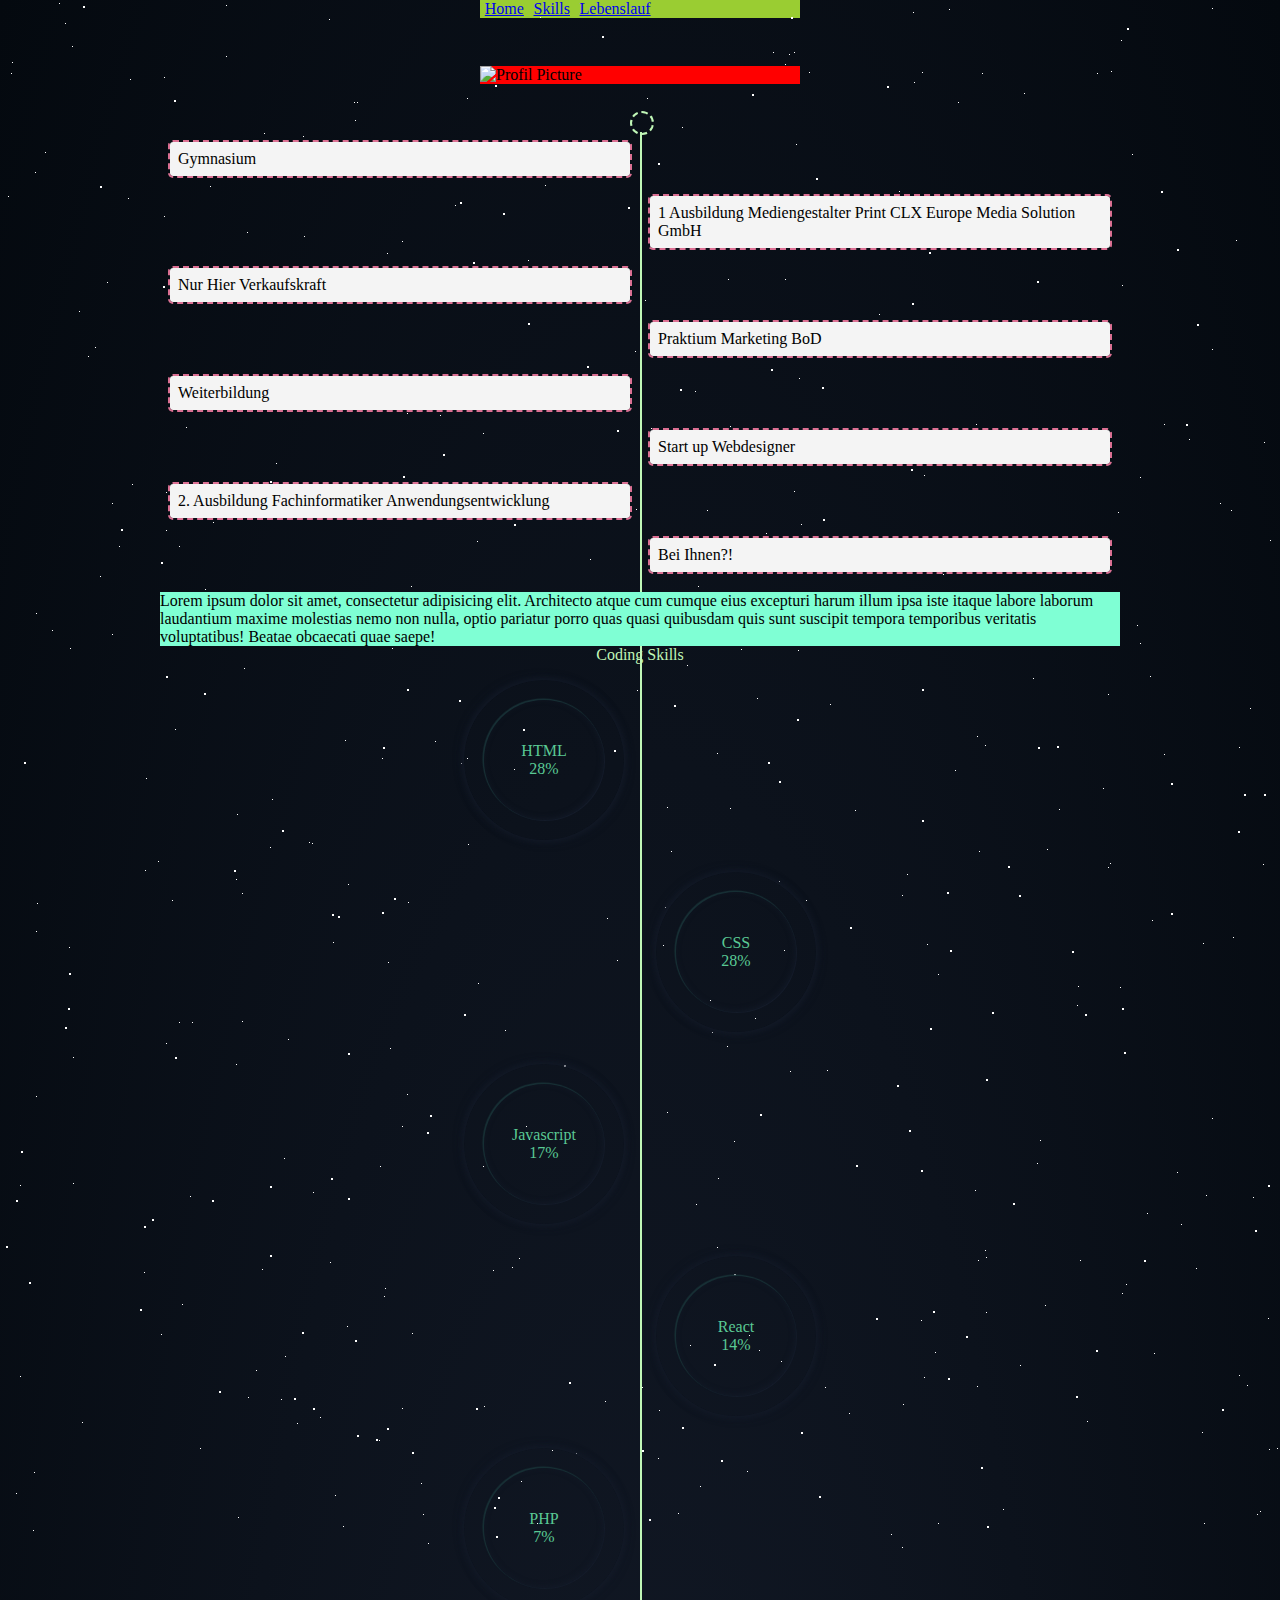
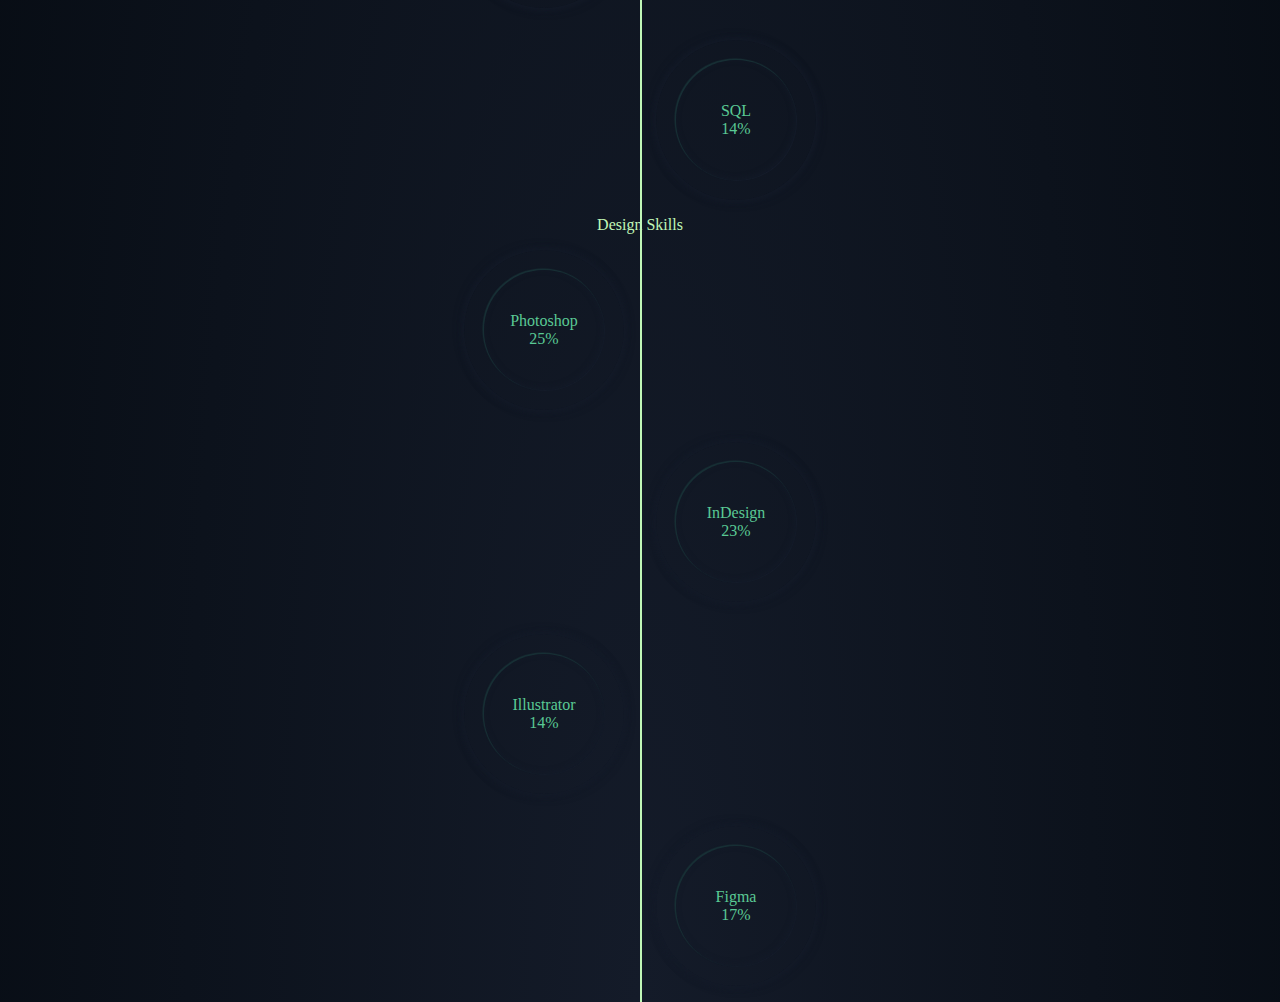
==== index.html @ dd0abcd1 "new layout" ====
<!DOCTYPE html>
<html lang="de">
<head>
    <link rel="stylesheet" href="css/index.css">
    <link rel="stylesheet" href="css/circle.css">
    <link rel="stylesheet" href="css/sky.css">
    <link rel="stylesheet" href="https://cdnjs.cloudflare.com/ajax/libs/font-awesome/6.0.0-beta3/css/all.min.css" integrity="sha512-Fo3rlrZj/k7ujTnHg4CGR2D7kSs0v4LLanw2qksYuRlEzO+tcaEPQogQ0KaoGN26/zrn20ImR1DfuLWnOo7aBA==" crossorigin="anonymous" referrerpolicy="no-referrer" />
    <meta charset="UTF-8">
    <title>Portfolio</title>

</head>

<body>
    <div id="background--sky">
        <div id="star"></div>
        <div id="star2"></div>
        <div id="star3"></div>
    </div>
    <div id="grid--container">
        <div class="navbar--container">
            <li><a href="index.html">Home</a></li>
            <li><a href="skills.html">Skills</a></li>
            <li><a href="#">Lebenslauf</a></li>
        </div>

        <div class="main--container">
            <div class="img--container">
                <img src="#" alt="Profil Picture">
            </div>
            <div id="lifeline--container">
                <div class="timeline"></div>
                <div class="filler">filler</div>
                <div class="rocket">
                    <i class="fa-solid fa-shuttle-space"></i>
                </div>

                <div class="event--container one">
                    <div class="border">
                        <div class="event--box">
                            Gymnasium
                        </div>
                    </div>
                </div>
                <div class="event--container two">
                    <div class="event--box">
                        1 Ausbildung Mediengestalter Print CLX Europe Media Solution GmbH
                    </div>
                </div>
                <div class="event--container three">
                    <div class="event--box">
                        Nur Hier Verkaufskraft
                    </div>
                </div>
                <div class="event--container four">
                    <div class="event--box">
                        Praktium Marketing BoD
                    </div>
                </div>
                <div class="event--container five">
                    <div class="event--box">
                        Weiterbildung
                    </div>
                </div>
                <div class="event--container six">
                    <div class="event--box">
                        Start up Webdesigner
                    </div>
                </div>
                <div class="event--container seven">
                    <div class="event--box">
                        2. Ausbildung Fachinformatiker Anwendungsentwicklung
                    </div>
                </div>
                <div class="event--container eight">
                    <div class="event--box">
                       Bei Ihnen?!
                    </div>
                </div>

                <div class="text--box">
                    Lorem ipsum dolor sit amet, consectetur adipisicing elit. Architecto atque cum cumque eius excepturi harum illum ipsa iste itaque labore laborum laudantium maxime molestias nemo non nulla, optio pariatur porro quas quasi quibusdam quis sunt suscipit tempora temporibus veritatis voluptatibus! Beatae obcaecati quae saepe!
                </div>


                <div class="code--headline">Coding Skills</div>

                <div class="skill--box" id="html">
                    <div class="skill--circle">
                        <div class="outer--circle">
                            <div class="inner--circle">
                                <svg width="160" height="160" viewBox="0 0 160 160" fill="none" xmlns="http://www.w3.org/2000/svg">
                                    <circle cx="80" cy="80" r="70" fill="url(#paint0_linear_1_4)"/>
                                    <defs>
                                        <linearGradient id="paint0_linear_1_4" x1="80" y1="136.079" x2="80" y2="13.386" gradientUnits="userSpaceOnUse">
                                            <stop stop-color="#5AC994"/>
                                            <stop offset="1" stop-color="#C0F7B7"/>
                                        </linearGradient>
                                    </defs>
                                </svg>
                                <div class="skill--name">
                                    HTML
                                </div>
                                <div class="skill--value">
                                    %
                                </div>
                            </div>
                        </div>
                    </div>
                </div>
                <div class="skill--box" id="css">
                    <div class="skill--circle">
                        <div class="outer--circle">
                            <div class="inner--circle">
                                <svg width="160" height="160" viewBox="0 0 160 160" fill="none" xmlns="http://www.w3.org/2000/svg">
                                    <circle cx="80" cy="80" r="70" fill="url(#paint0_linear_1_4)"/>
                                    <defs>
                                        <linearGradient id="paint0_linear_1_4" x1="80" y1="136.079" x2="80" y2="13.386" gradientUnits="userSpaceOnUse">
                                            <stop stop-color="#5AC994"/>
                                            <stop offset="1" stop-color="#C0F7B7"/>
                                        </linearGradient>
                                    </defs>
                                </svg>
                                <div class="skill--name">
                                    CSS
                                </div>
                                <div class="skill--value">
                                    0%
                                </div>
                            </div>
                        </div>
                    </div>
                </div>
                <div class="skill--box" id="js">
                    <div class="skill--circle">
                        <div class="outer--circle">
                            <div class="inner--circle">

                                <svg width="160" height="160" viewBox="0 0 160 160" fill="none" xmlns="http://www.w3.org/2000/svg">
                                    <circle cx="80" cy="80" r="70" fill="url(#paint0_linear_1_4)"/>
                                    <defs>
                                        <linearGradient id="paint0_linear_1_4" x1="80" y1="136.079" x2="80" y2="13.386" gradientUnits="userSpaceOnUse">
                                            <stop stop-color="#5AC994"/>
                                            <stop offset="1" stop-color="#C0F7B7"/>
                                        </linearGradient>
                                    </defs>
                                </svg>
                                <div class="skill--name">
                                    Javascript
                                </div>
                                <div class="skill--value">
                                    0%
                                </div>
                            </div>
                        </div>
                    </div>
                </div>
                <div class="skill--box" id="react">
                    <div class="skill--circle">
                        <div class="outer--circle">
                            <div class="inner--circle">

                                <svg width="160" height="160" viewBox="0 0 160 160" fill="none" xmlns="http://www.w3.org/2000/svg">
                                    <circle cx="80" cy="80" r="70" fill="url(#paint0_linear_1_4)"/>
                                    <defs>
                                        <linearGradient id="paint0_linear_1_4" x1="80" y1="136.079" x2="80" y2="13.386" gradientUnits="userSpaceOnUse">
                                            <stop stop-color="#5AC994"/>
                                            <stop offset="1" stop-color="#C0F7B7"/>
                                        </linearGradient>
                                    </defs>
                                </svg>
                                <div class="skill--name">
                                    React
                                </div>
                                <div class="skill--value">
                                    0%
                                </div>
                            </div>
                        </div>
                    </div>
                </div>
                <div class="skill--box" id="php">

                    <div class="skill--circle">
                        <div class="outer--circle">
                            <div class="inner--circle">

                                <svg width="160" height="160" viewBox="0 0 160 160" fill="none" xmlns="http://www.w3.org/2000/svg">
                                    <circle cx="80" cy="80" r="70" fill="url(#paint0_linear_1_4)"/>
                                    <defs>
                                        <linearGradient id="paint0_linear_1_4" x1="80" y1="136.079" x2="80" y2="13.386" gradientUnits="userSpaceOnUse">
                                            <stop stop-color="#5AC994"/>
                                            <stop offset="1" stop-color="#C0F7B7"/>
                                        </linearGradient>
                                    </defs>
                                </svg>
                                <div class="skill--name">
                                    PHP
                                </div>
                                <div class="skill--value">
                                    0%
                                </div>
                            </div>
                        </div>
                    </div>
                </div>
                <div class="skill--box" id="sql">

                    <div class="skill--circle">
                        <div class="outer--circle">
                            <div class="inner--circle">

                                <svg width="160" height="160" viewBox="0 0 160 160" fill="none" xmlns="http://www.w3.org/2000/svg">
                                    <circle cx="80" cy="80" r="70" fill="url(#paint0_linear_1_4)"/>
                                    <defs>
                                        <linearGradient id="paint0_linear_1_4" x1="80" y1="136.079" x2="80" y2="13.386" gradientUnits="userSpaceOnUse">
                                            <stop stop-color="#5AC994"/>
                                            <stop offset="1" stop-color="#C0F7B7"/>
                                        </linearGradient>
                                    </defs>
                                </svg>
                                <div class="skill--name">
                                    SQL
                                </div>
                                <div class="skill--value">
                                    0%
                                </div>
                            </div>
                        </div>
                    </div>
                </div>

                <div class="design--headline">Design Skills</div>
                <div class="skill--box" id="ps">

                    <div class="skill--circle">
                        <div class="outer--circle">
                            <div class="inner--circle">

                                <svg width="160" height="160" viewBox="0 0 160 160" fill="none" xmlns="http://www.w3.org/2000/svg">
                                    <circle cx="80" cy="80" r="70" fill="url(#paint0_linear_1_4)"/>
                                    <defs>
                                        <linearGradient id="paint0_linear_1_4" x1="80" y1="136.079" x2="80" y2="13.386" gradientUnits="userSpaceOnUse">
                                            <stop stop-color="#5AC994"/>
                                            <stop offset="1" stop-color="#C0F7B7"/>
                                        </linearGradient>
                                    </defs>
                                </svg>
                                <div class="skill--name">
                                    Photoshop
                                </div>
                                <div class="skill--value">
                                    0%
                                </div>
                            </div>
                        </div>
                    </div>
                </div>
                <div class="skill--box" id="ind">

                    <div class="skill--circle">
                        <div class="outer--circle">
                            <div class="inner--circle">

                                <svg width="160" height="160" viewBox="0 0 160 160" fill="none" xmlns="http://www.w3.org/2000/svg">
                                    <circle cx="80" cy="80" r="70" fill="url(#paint0_linear_1_4)"/>
                                    <defs>
                                        <linearGradient id="paint0_linear_1_4" x1="80" y1="136.079" x2="80" y2="13.386" gradientUnits="userSpaceOnUse">
                                            <stop stop-color="#5AC994"/>
                                            <stop offset="1" stop-color="#C0F7B7"/>
                                        </linearGradient>
                                    </defs>
                                </svg>
                                <div class="skill--name">
                                    InDesign
                                </div>
                                <div class="skill--value">
                                    0%
                                </div>
                            </div>
                        </div>
                    </div>
                </div>
                <div class="skill--box" id="ai">

                    <div class="skill--circle">
                        <div class="outer--circle">
                            <div class="inner--circle">

                                <svg width="160" height="160" viewBox="0 0 160 160" fill="none" xmlns="http://www.w3.org/2000/svg">
                                    <circle cx="80" cy="80" r="70" fill="url(#paint0_linear_1_4)"/>
                                    <defs>
                                        <linearGradient id="paint0_linear_1_4" x1="80" y1="136.079" x2="80" y2="13.386" gradientUnits="userSpaceOnUse">
                                            <stop stop-color="#5AC994"/>
                                            <stop offset="1" stop-color="#C0F7B7"/>
                                        </linearGradient>
                                    </defs>
                                </svg>
                                <div class="skill--name">
                                    Illustrator
                                </div>
                                <div class="skill--value">
                                    0%
                                </div>
                            </div>
                        </div>
                    </div>
                </div>
                <div class="skill--box" id="figma">

                    <div class="skill--circle">
                        <div class="outer--circle">
                            <div class="inner--circle">

                                <svg width="160" height="160" viewBox="0 0 160 160" fill="none" xmlns="http://www.w3.org/2000/svg">
                                    <circle cx="80" cy="80" r="70" fill="url(#paint0_linear_1_4)"/>
                                    <defs>
                                        <linearGradient id="paint0_linear_1_4" x1="80" y1="136.079" x2="80" y2="13.386" gradientUnits="userSpaceOnUse">
                                            <stop stop-color="#5AC994"/>
                                            <stop offset="1" stop-color="#C0F7B7"/>
                                        </linearGradient>
                                    </defs>
                                </svg>
                                <div class="skill--name">
                                    Figma
                                </div>
                                <div class="skill--value">
                                    0%
                                </div>
                            </div>
                        </div>
                    </div>
                </div>
            </div>
        </div>
    </div>

    <!-- start script area -->
    <script src="./js/circle.js"></script>
    <!-- end script area -->
</body>


</html>
---- css/index.css ----
* {
  margin: 0;
  padding: 0;
}

#grid--container {
  display: grid;
  grid-template-columns: 0.5fr 1fr 1fr 1fr 0.5fr;
  grid-template-rows: auto;
  grid-template-areas: ". . nav . ." ". . . . ." ". main main main .";
}

.navbar--container {
  grid-area: nav;
  display: flex;
  flex-direction: row;
  margin-bottom: 3rem;
  background-color: yellowgreen;
  width: 100%;
}
.navbar--container li {
  list-style-type: none;
}
.navbar--container li a {
  padding: 0.3rem;
}

.main--container {
  grid-area: main;
  display: grid;
  grid-template-columns: 1fr 1fr 1fr;
  grid-template-rows: auto;
  grid-template-areas: ". img ." "life life life";
}

.img--container {
  grid-area: img;
  background-color: red;
  width: 100%;
}

.text--box {
  grid-area: txt;
  background-color: aquamarine;
}

#lifeline--container {
  grid-area: life;
  position: relative;
  margin-top: 3rem;
  display: grid;
  grid-template-columns: 1fr 1fr;
  grid-template-rows: auto;
  grid-template-areas: "event  ." ". event2 " "event3 ." ". event4 " "event5 . " ". event6 " "event7 . " ". event8 " ". filler" "txt txt" "codeHL codeHL" "html ." ". css" "js ." ". react" "php ." ". sql" "designHL designHL" "ps ." ". ind" "ai ." ". figma";
}

/********************/
/* start event area */
/********************/
.timeline {
  background-color: #c0f7b7;
  position: absolute;
  left: 50%;
  width: 2px;
  min-height: 100%;
  z-index: -1;
}
.timeline:before {
  content: "";
  position: absolute;
  top: -21px;
  left: -10px;
  height: 20px;
  width: 20px;
  border: 2px dashed #c0f7b7;
  border-radius: 50%;
}

.filler {
  grid-area: filler;
  position: relative;
  color: transparent;
  height: 10px;
  width: 2px;
  background-color: #c0f7b7;
}

.event--container {
  margin: 0.5rem;
  border: 2px dashed palevioletred;
  border-radius: 5px;
  background-color: #f4f4f4;
  background-clip: content-box;
}

.event--box {
  padding: 0.5rem;
}

.event--container.one {
  grid-area: event;
}

.event--container.two {
  grid-area: event2;
}

.event--container.three {
  grid-area: event3;
}

.event--container.four {
  grid-area: event4;
}

.event--container.five {
  grid-area: event5;
}

.event--container.six {
  grid-area: event6;
}

.event--container.seven {
  grid-area: event7;
}

.event--container.eight {
  grid-area: event8;
}

/******************/
/* end event area */
/******************/
.fa-shuttle-space {
  color: #ee4848;
  position: absolute;
  top: -16px;
  left: calc(50% - 12px);
  transform: rotate(90deg);
}

/********************/
/* start skill area */
/********************/
.skill--box {
  margin: 1rem;
}

.code--headline {
  grid-area: codeHL;
}

.design--headline {
  grid-area: designHL;
}

.design--headline,
.code--headline {
  display: flex;
  justify-content: center;
  align-items: center;
  color: #c0f7b7;
}

#html,
#js,
#php,
#ps,
#ai {
  display: flex;
  justify-content: flex-end;
}

#css,
#react,
#sql,
#ind,
#figma {
  display: flex;
}

#html {
  grid-area: html;
}

#css {
  grid-area: css;
}

#js {
  grid-area: js;
}

#react {
  grid-area: react;
}

#php {
  grid-area: php;
}

#sql {
  grid-area: sql;
}

#ps {
  grid-area: ps;
}

#ind {
  grid-area: ind;
}

#ai {
  grid-area: ai;
}

#figma {
  grid-area: figma;
}

/******************/
/* end skill area */
/******************/

/*# sourceMappingURL=index.css.map */
---- css/circle.css ----
.skill--circle {
  position: relative;
}

.outer--circle {
  display: flex;
  align-items: center;
  justify-content: center;
  height: 160px;
  width: 160px;
  border-radius: 50%;
  box-shadow: 2px 2px 10px -1px #141b29, -2px -2px 10px -1px #141b29;
}

.inner--circle {
  display: flex;
  flex-direction: column;
  align-items: center;
  justify-content: center;
  height: 120px;
  width: 120px;
  border-radius: 50%;
  box-shadow: inset 1px 1px 6px -10px #c0f7b7, inset -1px -1px 6px -1px #141b29, -1px -1px 1px 0.5px #183136, 1px 1px 0px #141b29;
}

svg {
  position: absolute;
  top: 0;
  left: 0;
  transform: rotate(275deg);
}
svg circle {
  fill: none;
  stroke: url(#paint0_linear_1_4);
  stroke-width: 20px;
  stroke-dasharray: 472;
  stroke-dashoffset: 472;
  stroke-linecap: round;
}

/*************/
/* 80 circle */
/*************/
#html svg circle,
#css svg circle {
  animation: fill80 2s linear forwards;
}

/*************/
/* 70 circle */
/*************/
#ps svg circle {
  animation: fill70 2s linear forwards;
}

/*************/
/* 60 circle */
/*************/
#ind svg circle {
  animation: fill60 2s linear forwards;
}

/*************/
/* 50 circle */
/*************/
#js svg circle,
#figma svg circle {
  animation: fill50 2s linear forwards;
}

/***************/
/* 40 circle */
/***************/
#react svg circle,
#sql svg circle,
#ai svg circle {
  animation: fill40 2s linear forwards;
}

/*************/
/* 20 circle */
/*************/
#php svg circle {
  animation: fill20 2s linear forwards;
}

/**********************/
/*  circle animations */
/**********************/
@keyframes fill20 {
  100% {
    stroke-dashoffset: 401.2;
  }
}
@keyframes fill40 {
  100% {
    stroke-dashoffset: 306.8;
  }
}
@keyframes fill50 {
  100% {
    stroke-dashoffset: 259.6;
  }
}
@keyframes fill60 {
  100% {
    stroke-dashoffset: 212.4;
  }
}
@keyframes fill70 {
  100% {
    stroke-dashoffset: 165.2;
  }
}
@keyframes fill80 {
  100% {
    stroke-dashoffset: 118;
  }
}
.skill--name {
  color: #5ac994;
}

.skill--value {
  color: #5ac994;
}

/*# sourceMappingURL=circle.css.map */
---- css/sky.css ----
body {
  height: 100%;
  background: radial-gradient(ellipse at bottom, #141b29 0%, #04090F 100%);
}

#star {
  position: absolute;
  top: -50%;
  left: 0;
  width: 1px;
  height: 1px;
  background: transparent;
  animation: starSpin 50s ease infinite alternate;
  box-shadow: 779px 1331px #fff, 324px 42px #fff, 303px 586px #fff, 1312px 276px #fff, 451px 625px #fff, 521px 1931px #fff, 1087px 1871px #fff, 36px 1546px #fff, 132px 934px #fff, 1698px 901px #fff, 1418px 664px #fff, 1448px 1157px #fff, 1084px 232px #fff, 347px 1776px #fff, 1722px 243px #fff, 1629px 835px #fff, 479px 969px #fff, 1231px 960px #fff, 586px 384px #fff, 164px 527px #fff, 8px 646px #fff, 1150px 1126px #fff, 665px 1357px #fff, 1556px 1982px #fff, 1260px 1961px #fff, 1675px 1741px #fff, 1843px 1514px #fff, 718px 1628px #fff, 242px 1343px #fff, 1497px 1880px #fff, 1364px 230px #fff, 1739px 1302px #fff, 636px 959px #fff, 304px 686px #fff, 614px 751px #fff, 1935px 816px #fff, 1428px 60px #fff, 355px 335px #fff, 1594px 158px #fff, 90px 60px #fff, 1553px 162px #fff, 1239px 1825px #fff, 1945px 587px #fff, 749px 1785px #fff, 1987px 1172px #fff, 1301px 1237px #fff, 1039px 342px #fff, 1585px 1481px #fff, 995px 1048px #fff, 524px 932px #fff, 214px 413px #fff, 1701px 1300px #fff, 1037px 1613px #fff, 1871px 996px #fff, 1360px 1635px #fff, 1110px 1313px #fff, 412px 1783px #fff, 1949px 177px #fff, 903px 1854px #fff, 700px 1936px #fff, 378px 125px #fff, 308px 834px #fff, 1118px 962px #fff, 1350px 1929px #fff, 781px 1811px #fff, 561px 137px #fff, 757px 1148px #fff, 1670px 1979px #fff, 343px 739px #fff, 945px 795px #fff, 576px 1903px #fff, 1078px 1436px #fff, 1583px 450px #fff, 1366px 474px #fff, 297px 1873px #fff, 192px 162px #fff, 1624px 1633px #fff, 59px 453px #fff, 82px 1872px #fff, 1933px 498px #fff, 1966px 1974px #fff, 1975px 1688px #fff, 779px 314px #fff, 1858px 1543px #fff, 73px 1507px #fff, 1693px 975px #fff, 1683px 108px #fff, 1768px 1654px #fff, 654px 14px #fff, 494px 171px #fff, 1689px 1895px #fff, 1660px 263px #fff, 1031px 903px #fff, 1203px 1393px #fff, 1333px 1421px #fff, 1113px 41px #fff, 1206px 1645px #fff, 1325px 1635px #fff, 142px 388px #fff, 572px 215px #fff, 1535px 296px #fff, 1419px 407px #fff, 1379px 1003px #fff, 329px 469px #fff, 1791px 1652px #fff, 935px 1802px #fff, 1330px 1820px #fff, 421px 1933px #fff, 828px 365px #fff, 275px 316px #fff, 707px 960px #fff, 1605px 1554px #fff, 625px 58px #fff, 717px 1697px #fff, 1669px 246px #fff, 1925px 322px #fff, 1154px 1803px #fff, 1929px 295px #fff, 1248px 240px #fff, 1045px 1755px #fff, 166px 942px #fff, 1888px 1773px #fff, 678px 1963px #fff, 1370px 569px #fff, 1974px 1400px #fff, 1786px 460px #fff, 51px 307px #fff, 784px 1400px #fff, 730px 1258px #fff, 1712px 393px #fff, 416px 170px #fff, 1797px 1932px #fff, 572px 219px #fff, 1557px 1856px #fff, 218px 8px #fff, 348px 1334px #fff, 469px 413px #fff, 385px 1738px #fff, 1357px 1818px #fff, 240px 942px #fff, 248px 1847px #fff, 1535px 806px #fff, 236px 1514px #fff, 1429px 1556px #fff, 73px 1633px #fff, 1398px 1121px #fff, 671px 1301px #fff, 1404px 1663px #fff, 740px 1018px #fff, 1600px 377px #fff, 785px 514px #fff, 112px 1084px #fff, 1915px 1887px #fff, 1463px 1848px #fff, 687px 1115px #fff, 1268px 1768px #fff, 1729px 1425px #fff, 1284px 1022px #fff, 801px 974px #fff, 1975px 1317px #fff, 1354px 834px #fff, 1446px 1484px #fff, 1283px 1786px #fff, 11px 523px #fff, 1842px 236px #fff, 1355px 654px #fff, 429px 7px #fff, 1033px 1128px #fff, 157px 297px #fff, 545px 635px #fff, 52px 1080px #fff, 827px 1520px #fff, 1121px 490px #fff, 9px 309px #fff, 1744px 1586px #fff, 1014px 417px #fff, 1534px 524px #fff, 958px 552px #fff, 1403px 1496px #fff, 387px 703px #fff, 1522px 548px #fff, 1355px 282px #fff, 1532px 601px #fff, 1838px 790px #fff, 290px 259px #fff, 295px 598px #fff, 1601px 539px #fff, 1561px 1272px #fff, 34px 1922px #fff, 1024px 543px #fff, 467px 369px #fff, 722px 333px #fff, 1976px 1255px #fff, 766px 983px #fff, 1582px 1285px #fff, 12px 512px #fff, 617px 1410px #fff, 682px 577px #fff, 1334px 1438px #fff, 439px 327px #fff, 1617px 1661px #fff, 673px 129px #fff, 794px 941px #fff, 1386px 1902px #fff, 37px 1353px #fff, 1467px 1353px #fff, 416px 18px #fff, 187px 344px #fff, 200px 1898px #fff, 1491px 1619px #fff, 811px 347px #fff, 924px 1827px #fff, 945px 217px #fff, 1735px 1228px #fff, 379px 1890px #fff, 79px 761px #fff, 825px 1837px #fff, 1980px 1558px #fff, 1308px 1573px #fff, 1488px 1726px #fff, 382px 1208px #fff, 522px 595px #fff, 1277px 1898px #fff, 354px 552px #fff, 161px 1784px #fff, 614px 251px #fff, 526px 1576px #fff, 17px 212px #fff, 179px 996px #fff, 467px 1208px #fff, 1944px 1838px #fff, 1140px 1093px #fff, 858px 1007px #fff, 200px 1064px #fff, 423px 1964px #fff, 1945px 439px #fff, 1377px 689px #fff, 1120px 1437px #fff, 1876px 668px #fff, 907px 1324px #fff, 343px 1976px #fff, 1816px 1501px #fff, 1849px 177px #fff, 647px 91px #fff, 1984px 1012px #fff, 1336px 1300px #fff, 128px 648px #fff, 305px 1060px #fff, 1324px 826px #fff, 1263px 1314px #fff, 1801px 629px #fff, 1614px 1555px #fff, 1634px 90px #fff, 1603px 452px #fff, 891px 1984px #fff, 1556px 1906px #fff, 121px 68px #fff, 1676px 1714px #fff, 516px 936px #fff, 1947px 1492px #fff, 1455px 1519px #fff, 45px 602px #fff, 205px 1039px #fff, 793px 172px #fff, 1562px 1739px #fff, 1056px 110px #fff, 1512px 379px #fff, 1795px 1621px #fff, 1848px 607px #fff, 262px 1719px #fff, 477px 991px #fff, 483px 883px #fff, 1239px 1197px #fff, 1496px 647px #fff, 1649px 25px #fff, 1491px 1946px #fff, 119px 996px #fff, 179px 1472px #fff, 1341px 808px #fff, 1565px 1700px #fff, 407px 1544px #fff, 1754px 357px #fff, 1288px 981px #fff, 902px 1997px #fff, 1755px 1668px #fff, 186px 877px #fff, 1202px 1882px #fff, 461px 1213px #fff, 1400px 748px #fff, 1969px 1899px #fff, 809px 522px #fff, 514px 1219px #fff, 374px 275px #fff, 938px 1973px #fff, 357px 552px #fff, 144px 1722px #fff, 1572px 912px #fff, 402px 1858px #fff, 1544px 1195px #fff, 667px 1257px #fff, 727px 1496px #fff, 993px 232px #fff, 1772px 313px #fff, 1040px 1590px #fff, 1204px 1973px #fff, 1268px 79px #fff, 1555px 1048px #fff, 986px 1707px #fff, 978px 1710px #fff, 713px 360px #fff, 407px 863px #fff, 461px 736px #fff, 284px 1608px #fff, 103px 430px #fff, 1283px 1319px #fff, 977px 1186px #fff, 1966px 1516px #fff, 1287px 1129px #fff, 70px 1098px #fff, 1189px 889px #fff, 1126px 1734px #fff, 309px 1292px #fff, 879px 764px #fff, 65px 473px #fff, 1003px 1959px #fff, 658px 791px #fff, 402px 1576px #fff, 35px 622px #fff, 529px 1589px #fff, 164px 666px #fff, 1876px 1290px #fff, 1541px 526px #fff, 270px 1297px #fff, 440px 865px #fff, 1500px 802px #fff, 182px 1754px #fff, 1264px 892px #fff, 272px 1249px #fff, 1289px 1535px #fff, 190px 1646px #fff, 955px 242px #fff, 1456px 1597px #fff, 1727px 1983px #fff, 635px 801px #fff, 226px 455px #fff, 1396px 1710px #fff, 849px 1863px #fff, 237px 1264px #fff, 839px 140px #fff, 1122px 735px #fff, 1280px 15px #fff, 1318px 242px #fff, 1819px 1148px #fff, 333px 1392px #fff, 1949px 553px #fff, 1878px 1332px #fff, 467px 548px #fff, 1812px 1082px #fff, 1067px 193px #fff, 243px 156px #fff, 483px 1616px #fff, 1714px 933px #fff, 759px 1800px #fff, 1822px 995px #fff, 1877px 572px #fff, 581px 1084px #fff, 107px 732px #fff, 642px 1837px #fff, 166px 1493px #fff, 1555px 198px #fff, 819px 307px #fff, 947px 345px #fff, 827px 224px #fff, 927px 1394px #fff, 540px 467px #fff, 1093px 405px #fff, 1140px 927px #fff, 130px 529px #fff, 33px 1980px #fff, 1147px 1663px #fff, 1616px 1436px #fff, 528px 710px #fff, 798px 1100px #fff, 505px 1480px #fff, 899px 641px #fff, 1909px 1949px #fff, 1311px 964px #fff, 979px 1301px #fff, 1393px 969px #fff, 1793px 1886px #fff, 292px 357px #fff, 1196px 1718px #fff, 1290px 1994px #fff, 537px 1973px #fff, 1181px 1674px #fff, 1740px 1566px #fff, 1307px 265px #fff, 922px 522px #fff, 1892px 472px #fff, 384px 1746px #fff, 392px 1098px #fff, 647px 548px #fff, 390px 1498px #fff, 1246px 138px #fff, 730px 876px #fff, 192px 1472px #fff, 1790px 1789px #fff, 928px 311px #fff, 1253px 1647px #fff, 747px 1921px #fff, 1561px 1025px #fff, 1533px 1292px #fff, 1985px 195px #fff, 728px 729px #fff, 1712px 1936px #fff, 512px 1717px #fff, 1528px 483px #fff, 313px 1642px #fff, 281px 1849px #fff, 1212px 799px #fff, 435px 1191px #fff, 1422px 611px #fff, 1718px 1964px #fff, 411px 944px #fff, 210px 636px #fff, 1502px 1295px #fff, 1434px 349px #fff, 769px 60px #fff, 747px 1053px #fff, 789px 504px #fff, 1436px 1264px #fff, 1893px 1225px #fff, 1394px 1788px #fff, 1108px 1317px #fff, 1673px 1395px #fff, 854px 1010px #fff, 1705px 80px #fff, 1858px 148px #fff, 1729px 344px #fff, 1388px 664px #fff, 895px 406px #fff, 1479px 157px #fff, 1441px 1157px #fff, 552px 1900px #fff, 516px 364px #fff, 1647px 189px #fff, 1427px 1071px #fff, 785px 729px #fff, 1080px 1710px #fff, 504px 204px #fff, 1177px 1622px #fff, 657px 34px #fff, 1296px 1099px #fff, 248px 180px #fff, 1212px 1568px #fff, 667px 1562px #fff, 695px 841px #fff, 1608px 1247px #fff, 751px 882px #fff, 87px 167px #fff, 607px 1368px #fff, 1363px 1203px #fff, 1836px 317px #fff, 1668px 1703px #fff, 830px 1154px #fff, 1721px 1398px #fff, 1601px 1280px #fff, 976px 874px #fff, 1743px 254px #fff, 1020px 1815px #fff, 1670px 1766px #fff, 1890px 735px #fff, 1379px 136px #fff, 1864px 695px #fff, 206px 965px #fff, 1404px 1932px #fff, 1923px 1360px #fff, 247px 682px #fff, 519px 1708px #fff, 645px 750px #fff, 1164px 1204px #fff, 834px 323px #fff, 172px 1350px #fff, 213px 972px #fff, 1837px 190px #fff, 285px 1806px #fff, 1047px 1299px #fff, 1548px 825px #fff, 1730px 324px #fff, 1346px 1909px #fff, 772px 270px #fff, 345px 1190px #fff, 478px 1433px #fff, 1479px 25px #fff, 1994px 1830px #fff, 1744px 732px #fff, 20px 1635px #fff, 690px 1795px #fff, 1594px 569px #fff, 579px 245px #fff, 1398px 733px #fff, 408px 1352px #fff, 1774px 120px #fff, 1152px 1370px #fff, 1698px 1810px #fff, 710px 1450px #fff, 665px 286px #fff, 493px 1720px #fff, 786px 5px #fff, 637px 1140px #fff, 764px 324px #fff, 927px 310px #fff, 938px 1424px #fff, 1884px 744px #fff, 913px 462px #fff, 1831px 1936px #fff, 1527px 249px #fff, 36px 1381px #fff, 1597px 581px #fff, 1530px 355px #fff, 949px 459px #fff, 799px 828px #fff, 242px 1471px #fff, 654px 797px #fff, 796px 594px #fff, 1365px 678px #fff, 752px 23px #fff, 1630px 541px #fff, 982px 72px #fff, 1733px 1831px #fff, 21px 412px #fff, 775px 998px #fff, 335px 1945px #fff, 264px 583px #fff, 158px 1311px #fff, 528px 164px #fff, 1978px 574px #fff, 717px 1203px #fff, 734px 1591px #fff, 1555px 820px #fff, 16px 1943px #fff, 1625px 1177px #fff, 1236px 690px #fff, 1585px 1590px #fff, 1737px 1728px #fff, 721px 698px #fff, 1804px 1186px #fff, 166px 980px #fff, 1850px 230px #fff, 330px 1712px #fff, 95px 797px #fff, 1948px 1078px #fff, 469px 939px #fff, 1269px 1899px #fff, 955px 1220px #fff, 1137px 1075px #fff, 312px 1293px #fff, 986px 1762px #fff, 1103px 1238px #fff, 428px 1993px #fff, 355px 570px #fff, 977px 1836px #fff, 1395px 1092px #fff, 276px 913px #fff, 1743px 656px #fff, 773px 502px #fff, 1686px 1322px #fff, 1516px 1945px #fff, 1334px 501px #fff, 266px 156px #fff, 455px 655px #fff, 798px 72px #fff, 1059px 1259px #fff, 1402px 1687px #fff, 236px 1329px #fff, 1455px 786px #fff, 146px 1228px #fff, 1851px 823px #fff, 1062px 100px #fff, 1220px 953px #fff, 20px 1826px #fff, 36px 1063px #fff, 1525px 338px #fff, 790px 1521px #fff, 741px 1099px #fff, 288px 1489px #fff, 700px 1060px #fff, 390px 1071px #fff, 411px 1036px #fff, 1853px 1072px #fff, 1446px 1085px #fff, 1164px 874px #fff, 924px 925px #fff, 291px 271px #fff, 1257px 1964px #fff, 1580px 1352px #fff, 1507px 1216px #fff, 211px 956px #fff, 985px 1195px #fff, 975px 1640px #fff, 518px 101px #fff, 663px 1395px #fff, 914px 532px #fff, 145px 1320px #fff, 69px 1397px #fff, 982px 523px #fff, 257px 725px #fff, 1599px 831px #fff, 1636px 1513px #fff, 1250px 1158px #fff, 1132px 604px #fff, 183px 102px #fff, 1057px 318px #fff, 1247px 1835px #fff, 1983px 1110px #fff, 1077px 1455px #fff, 921px 1770px #fff, 806px 1350px #fff, 1938px 1992px #fff, 855px 1260px #fff, 902px 1345px #fff, 658px 1908px #fff, 1845px 679px #fff, 712px 1482px #fff, 595px 950px #fff, 1784px 1992px #fff, 1847px 1785px #fff, 691px 1004px #fff, 175px 1179px #fff, 1666px 1911px #fff, 41px 61px #fff, 971px 1080px #fff, 1830px 1450px #fff, 1351px 1518px #fff, 1257px 99px #fff, 1395px 1498px #fff, 1117px 252px #fff, 1779px 597px #fff, 1346px 729px #fff, 1108px 1144px #fff, 402px 691px #fff, 72px 496px #fff, 1673px 1604px #fff, 1497px 974px #fff, 1865px 1664px #fff, 88px 806px #fff, 918px 77px #fff, 244px 1118px #fff, 256px 1820px #fff, 1851px 1840px #fff, 605px 1851px #fff, 634px 383px #fff, 865px 37px #fff, 943px 1024px #fff, 1951px 177px #fff, 1097px 523px #fff, 985px 1700px #fff, 1243px 122px #fff, 768px 1070px #fff, 468px 194px #fff, 320px 1867px #fff, 1850px 185px #fff, 380px 1616px #fff, 468px 1294px #fff, 1122px 1743px #fff, 884px 299px #fff, 1300px 1917px #fff, 1860px 396px #fff, 1270px 990px #fff, 529px 733px #fff, 1975px 1347px #fff, 1885px 685px #fff, 226px 506px #fff, 651px 878px #fff, 1323px 680px #fff, 1284px 680px #fff, 238px 1967px #fff, 911px 174px #fff, 1111px 521px #fff, 1150px 85px #fff, 794px 502px #fff, 484px 1856px #fff, 1809px 368px #fff, 112px 953px #fff, 590px 1009px #fff, 1655px 311px #fff, 100px 1026px #fff, 1803px 352px #fff, 865px 306px #fff, 1077px 1019px #fff, 1335px 872px #fff, 1647px 1298px #fff, 1233px 1387px #fff, 698px 1036px #fff, 659px 1860px #fff, 388px 1412px #fff, 1212px 458px #fff, 755px 1468px #fff, 696px 1654px #fff, 1144px 60px #fff;
}
#star::after {
  content: "";
  position: absolute;
  top: 0;
  width: 1px;
  height: 1px;
  background: transparent;
  box-shadow: 779px 1331px #fff, 324px 42px #fff, 303px 586px #fff, 1312px 276px #fff, 451px 625px #fff, 521px 1931px #fff, 1087px 1871px #fff, 36px 1546px #fff, 132px 934px #fff, 1698px 901px #fff, 1418px 664px #fff, 1448px 1157px #fff, 1084px 232px #fff, 347px 1776px #fff, 1722px 243px #fff, 1629px 835px #fff, 479px 969px #fff, 1231px 960px #fff, 586px 384px #fff, 164px 527px #fff, 8px 646px #fff, 1150px 1126px #fff, 665px 1357px #fff, 1556px 1982px #fff, 1260px 1961px #fff, 1675px 1741px #fff, 1843px 1514px #fff, 718px 1628px #fff, 242px 1343px #fff, 1497px 1880px #fff, 1364px 230px #fff, 1739px 1302px #fff, 636px 959px #fff, 304px 686px #fff, 614px 751px #fff, 1935px 816px #fff, 1428px 60px #fff, 355px 335px #fff, 1594px 158px #fff, 90px 60px #fff, 1553px 162px #fff, 1239px 1825px #fff, 1945px 587px #fff, 749px 1785px #fff, 1987px 1172px #fff, 1301px 1237px #fff, 1039px 342px #fff, 1585px 1481px #fff, 995px 1048px #fff, 524px 932px #fff, 214px 413px #fff, 1701px 1300px #fff, 1037px 1613px #fff, 1871px 996px #fff, 1360px 1635px #fff, 1110px 1313px #fff, 412px 1783px #fff, 1949px 177px #fff, 903px 1854px #fff, 700px 1936px #fff, 378px 125px #fff, 308px 834px #fff, 1118px 962px #fff, 1350px 1929px #fff, 781px 1811px #fff, 561px 137px #fff, 757px 1148px #fff, 1670px 1979px #fff, 343px 739px #fff, 945px 795px #fff, 576px 1903px #fff, 1078px 1436px #fff, 1583px 450px #fff, 1366px 474px #fff, 297px 1873px #fff, 192px 162px #fff, 1624px 1633px #fff, 59px 453px #fff, 82px 1872px #fff, 1933px 498px #fff, 1966px 1974px #fff, 1975px 1688px #fff, 779px 314px #fff, 1858px 1543px #fff, 73px 1507px #fff, 1693px 975px #fff, 1683px 108px #fff, 1768px 1654px #fff, 654px 14px #fff, 494px 171px #fff, 1689px 1895px #fff, 1660px 263px #fff, 1031px 903px #fff, 1203px 1393px #fff, 1333px 1421px #fff, 1113px 41px #fff, 1206px 1645px #fff, 1325px 1635px #fff, 142px 388px #fff, 572px 215px #fff, 1535px 296px #fff, 1419px 407px #fff, 1379px 1003px #fff, 329px 469px #fff, 1791px 1652px #fff, 935px 1802px #fff, 1330px 1820px #fff, 421px 1933px #fff, 828px 365px #fff, 275px 316px #fff, 707px 960px #fff, 1605px 1554px #fff, 625px 58px #fff, 717px 1697px #fff, 1669px 246px #fff, 1925px 322px #fff, 1154px 1803px #fff, 1929px 295px #fff, 1248px 240px #fff, 1045px 1755px #fff, 166px 942px #fff, 1888px 1773px #fff, 678px 1963px #fff, 1370px 569px #fff, 1974px 1400px #fff, 1786px 460px #fff, 51px 307px #fff, 784px 1400px #fff, 730px 1258px #fff, 1712px 393px #fff, 416px 170px #fff, 1797px 1932px #fff, 572px 219px #fff, 1557px 1856px #fff, 218px 8px #fff, 348px 1334px #fff, 469px 413px #fff, 385px 1738px #fff, 1357px 1818px #fff, 240px 942px #fff, 248px 1847px #fff, 1535px 806px #fff, 236px 1514px #fff, 1429px 1556px #fff, 73px 1633px #fff, 1398px 1121px #fff, 671px 1301px #fff, 1404px 1663px #fff, 740px 1018px #fff, 1600px 377px #fff, 785px 514px #fff, 112px 1084px #fff, 1915px 1887px #fff, 1463px 1848px #fff, 687px 1115px #fff, 1268px 1768px #fff, 1729px 1425px #fff, 1284px 1022px #fff, 801px 974px #fff, 1975px 1317px #fff, 1354px 834px #fff, 1446px 1484px #fff, 1283px 1786px #fff, 11px 523px #fff, 1842px 236px #fff, 1355px 654px #fff, 429px 7px #fff, 1033px 1128px #fff, 157px 297px #fff, 545px 635px #fff, 52px 1080px #fff, 827px 1520px #fff, 1121px 490px #fff, 9px 309px #fff, 1744px 1586px #fff, 1014px 417px #fff, 1534px 524px #fff, 958px 552px #fff, 1403px 1496px #fff, 387px 703px #fff, 1522px 548px #fff, 1355px 282px #fff, 1532px 601px #fff, 1838px 790px #fff, 290px 259px #fff, 295px 598px #fff, 1601px 539px #fff, 1561px 1272px #fff, 34px 1922px #fff, 1024px 543px #fff, 467px 369px #fff, 722px 333px #fff, 1976px 1255px #fff, 766px 983px #fff, 1582px 1285px #fff, 12px 512px #fff, 617px 1410px #fff, 682px 577px #fff, 1334px 1438px #fff, 439px 327px #fff, 1617px 1661px #fff, 673px 129px #fff, 794px 941px #fff, 1386px 1902px #fff, 37px 1353px #fff, 1467px 1353px #fff, 416px 18px #fff, 187px 344px #fff, 200px 1898px #fff, 1491px 1619px #fff, 811px 347px #fff, 924px 1827px #fff, 945px 217px #fff, 1735px 1228px #fff, 379px 1890px #fff, 79px 761px #fff, 825px 1837px #fff, 1980px 1558px #fff, 1308px 1573px #fff, 1488px 1726px #fff, 382px 1208px #fff, 522px 595px #fff, 1277px 1898px #fff, 354px 552px #fff, 161px 1784px #fff, 614px 251px #fff, 526px 1576px #fff, 17px 212px #fff, 179px 996px #fff, 467px 1208px #fff, 1944px 1838px #fff, 1140px 1093px #fff, 858px 1007px #fff, 200px 1064px #fff, 423px 1964px #fff, 1945px 439px #fff, 1377px 689px #fff, 1120px 1437px #fff, 1876px 668px #fff, 907px 1324px #fff, 343px 1976px #fff, 1816px 1501px #fff, 1849px 177px #fff, 647px 91px #fff, 1984px 1012px #fff, 1336px 1300px #fff, 128px 648px #fff, 305px 1060px #fff, 1324px 826px #fff, 1263px 1314px #fff, 1801px 629px #fff, 1614px 1555px #fff, 1634px 90px #fff, 1603px 452px #fff, 891px 1984px #fff, 1556px 1906px #fff, 121px 68px #fff, 1676px 1714px #fff, 516px 936px #fff, 1947px 1492px #fff, 1455px 1519px #fff, 45px 602px #fff, 205px 1039px #fff, 793px 172px #fff, 1562px 1739px #fff, 1056px 110px #fff, 1512px 379px #fff, 1795px 1621px #fff, 1848px 607px #fff, 262px 1719px #fff, 477px 991px #fff, 483px 883px #fff, 1239px 1197px #fff, 1496px 647px #fff, 1649px 25px #fff, 1491px 1946px #fff, 119px 996px #fff, 179px 1472px #fff, 1341px 808px #fff, 1565px 1700px #fff, 407px 1544px #fff, 1754px 357px #fff, 1288px 981px #fff, 902px 1997px #fff, 1755px 1668px #fff, 186px 877px #fff, 1202px 1882px #fff, 461px 1213px #fff, 1400px 748px #fff, 1969px 1899px #fff, 809px 522px #fff, 514px 1219px #fff, 374px 275px #fff, 938px 1973px #fff, 357px 552px #fff, 144px 1722px #fff, 1572px 912px #fff, 402px 1858px #fff, 1544px 1195px #fff, 667px 1257px #fff, 727px 1496px #fff, 993px 232px #fff, 1772px 313px #fff, 1040px 1590px #fff, 1204px 1973px #fff, 1268px 79px #fff, 1555px 1048px #fff, 986px 1707px #fff, 978px 1710px #fff, 713px 360px #fff, 407px 863px #fff, 461px 736px #fff, 284px 1608px #fff, 103px 430px #fff, 1283px 1319px #fff, 977px 1186px #fff, 1966px 1516px #fff, 1287px 1129px #fff, 70px 1098px #fff, 1189px 889px #fff, 1126px 1734px #fff, 309px 1292px #fff, 879px 764px #fff, 65px 473px #fff, 1003px 1959px #fff, 658px 791px #fff, 402px 1576px #fff, 35px 622px #fff, 529px 1589px #fff, 164px 666px #fff, 1876px 1290px #fff, 1541px 526px #fff, 270px 1297px #fff, 440px 865px #fff, 1500px 802px #fff, 182px 1754px #fff, 1264px 892px #fff, 272px 1249px #fff, 1289px 1535px #fff, 190px 1646px #fff, 955px 242px #fff, 1456px 1597px #fff, 1727px 1983px #fff, 635px 801px #fff, 226px 455px #fff, 1396px 1710px #fff, 849px 1863px #fff, 237px 1264px #fff, 839px 140px #fff, 1122px 735px #fff, 1280px 15px #fff, 1318px 242px #fff, 1819px 1148px #fff, 333px 1392px #fff, 1949px 553px #fff, 1878px 1332px #fff, 467px 548px #fff, 1812px 1082px #fff, 1067px 193px #fff, 243px 156px #fff, 483px 1616px #fff, 1714px 933px #fff, 759px 1800px #fff, 1822px 995px #fff, 1877px 572px #fff, 581px 1084px #fff, 107px 732px #fff, 642px 1837px #fff, 166px 1493px #fff, 1555px 198px #fff, 819px 307px #fff, 947px 345px #fff, 827px 224px #fff, 927px 1394px #fff, 540px 467px #fff, 1093px 405px #fff, 1140px 927px #fff, 130px 529px #fff, 33px 1980px #fff, 1147px 1663px #fff, 1616px 1436px #fff, 528px 710px #fff, 798px 1100px #fff, 505px 1480px #fff, 899px 641px #fff, 1909px 1949px #fff, 1311px 964px #fff, 979px 1301px #fff, 1393px 969px #fff, 1793px 1886px #fff, 292px 357px #fff, 1196px 1718px #fff, 1290px 1994px #fff, 537px 1973px #fff, 1181px 1674px #fff, 1740px 1566px #fff, 1307px 265px #fff, 922px 522px #fff, 1892px 472px #fff, 384px 1746px #fff, 392px 1098px #fff, 647px 548px #fff, 390px 1498px #fff, 1246px 138px #fff, 730px 876px #fff, 192px 1472px #fff, 1790px 1789px #fff, 928px 311px #fff, 1253px 1647px #fff, 747px 1921px #fff, 1561px 1025px #fff, 1533px 1292px #fff, 1985px 195px #fff, 728px 729px #fff, 1712px 1936px #fff, 512px 1717px #fff, 1528px 483px #fff, 313px 1642px #fff, 281px 1849px #fff, 1212px 799px #fff, 435px 1191px #fff, 1422px 611px #fff, 1718px 1964px #fff, 411px 944px #fff, 210px 636px #fff, 1502px 1295px #fff, 1434px 349px #fff, 769px 60px #fff, 747px 1053px #fff, 789px 504px #fff, 1436px 1264px #fff, 1893px 1225px #fff, 1394px 1788px #fff, 1108px 1317px #fff, 1673px 1395px #fff, 854px 1010px #fff, 1705px 80px #fff, 1858px 148px #fff, 1729px 344px #fff, 1388px 664px #fff, 895px 406px #fff, 1479px 157px #fff, 1441px 1157px #fff, 552px 1900px #fff, 516px 364px #fff, 1647px 189px #fff, 1427px 1071px #fff, 785px 729px #fff, 1080px 1710px #fff, 504px 204px #fff, 1177px 1622px #fff, 657px 34px #fff, 1296px 1099px #fff, 248px 180px #fff, 1212px 1568px #fff, 667px 1562px #fff, 695px 841px #fff, 1608px 1247px #fff, 751px 882px #fff, 87px 167px #fff, 607px 1368px #fff, 1363px 1203px #fff, 1836px 317px #fff, 1668px 1703px #fff, 830px 1154px #fff, 1721px 1398px #fff, 1601px 1280px #fff, 976px 874px #fff, 1743px 254px #fff, 1020px 1815px #fff, 1670px 1766px #fff, 1890px 735px #fff, 1379px 136px #fff, 1864px 695px #fff, 206px 965px #fff, 1404px 1932px #fff, 1923px 1360px #fff, 247px 682px #fff, 519px 1708px #fff, 645px 750px #fff, 1164px 1204px #fff, 834px 323px #fff, 172px 1350px #fff, 213px 972px #fff, 1837px 190px #fff, 285px 1806px #fff, 1047px 1299px #fff, 1548px 825px #fff, 1730px 324px #fff, 1346px 1909px #fff, 772px 270px #fff, 345px 1190px #fff, 478px 1433px #fff, 1479px 25px #fff, 1994px 1830px #fff, 1744px 732px #fff, 20px 1635px #fff, 690px 1795px #fff, 1594px 569px #fff, 579px 245px #fff, 1398px 733px #fff, 408px 1352px #fff, 1774px 120px #fff, 1152px 1370px #fff, 1698px 1810px #fff, 710px 1450px #fff, 665px 286px #fff, 493px 1720px #fff, 786px 5px #fff, 637px 1140px #fff, 764px 324px #fff, 927px 310px #fff, 938px 1424px #fff, 1884px 744px #fff, 913px 462px #fff, 1831px 1936px #fff, 1527px 249px #fff, 36px 1381px #fff, 1597px 581px #fff, 1530px 355px #fff, 949px 459px #fff, 799px 828px #fff, 242px 1471px #fff, 654px 797px #fff, 796px 594px #fff, 1365px 678px #fff, 752px 23px #fff, 1630px 541px #fff, 982px 72px #fff, 1733px 1831px #fff, 21px 412px #fff, 775px 998px #fff, 335px 1945px #fff, 264px 583px #fff, 158px 1311px #fff, 528px 164px #fff, 1978px 574px #fff, 717px 1203px #fff, 734px 1591px #fff, 1555px 820px #fff, 16px 1943px #fff, 1625px 1177px #fff, 1236px 690px #fff, 1585px 1590px #fff, 1737px 1728px #fff, 721px 698px #fff, 1804px 1186px #fff, 166px 980px #fff, 1850px 230px #fff, 330px 1712px #fff, 95px 797px #fff, 1948px 1078px #fff, 469px 939px #fff, 1269px 1899px #fff, 955px 1220px #fff, 1137px 1075px #fff, 312px 1293px #fff, 986px 1762px #fff, 1103px 1238px #fff, 428px 1993px #fff, 355px 570px #fff, 977px 1836px #fff, 1395px 1092px #fff, 276px 913px #fff, 1743px 656px #fff, 773px 502px #fff, 1686px 1322px #fff, 1516px 1945px #fff, 1334px 501px #fff, 266px 156px #fff, 455px 655px #fff, 798px 72px #fff, 1059px 1259px #fff, 1402px 1687px #fff, 236px 1329px #fff, 1455px 786px #fff, 146px 1228px #fff, 1851px 823px #fff, 1062px 100px #fff, 1220px 953px #fff, 20px 1826px #fff, 36px 1063px #fff, 1525px 338px #fff, 790px 1521px #fff, 741px 1099px #fff, 288px 1489px #fff, 700px 1060px #fff, 390px 1071px #fff, 411px 1036px #fff, 1853px 1072px #fff, 1446px 1085px #fff, 1164px 874px #fff, 924px 925px #fff, 291px 271px #fff, 1257px 1964px #fff, 1580px 1352px #fff, 1507px 1216px #fff, 211px 956px #fff, 985px 1195px #fff, 975px 1640px #fff, 518px 101px #fff, 663px 1395px #fff, 914px 532px #fff, 145px 1320px #fff, 69px 1397px #fff, 982px 523px #fff, 257px 725px #fff, 1599px 831px #fff, 1636px 1513px #fff, 1250px 1158px #fff, 1132px 604px #fff, 183px 102px #fff, 1057px 318px #fff, 1247px 1835px #fff, 1983px 1110px #fff, 1077px 1455px #fff, 921px 1770px #fff, 806px 1350px #fff, 1938px 1992px #fff, 855px 1260px #fff, 902px 1345px #fff, 658px 1908px #fff, 1845px 679px #fff, 712px 1482px #fff, 595px 950px #fff, 1784px 1992px #fff, 1847px 1785px #fff, 691px 1004px #fff, 175px 1179px #fff, 1666px 1911px #fff, 41px 61px #fff, 971px 1080px #fff, 1830px 1450px #fff, 1351px 1518px #fff, 1257px 99px #fff, 1395px 1498px #fff, 1117px 252px #fff, 1779px 597px #fff, 1346px 729px #fff, 1108px 1144px #fff, 402px 691px #fff, 72px 496px #fff, 1673px 1604px #fff, 1497px 974px #fff, 1865px 1664px #fff, 88px 806px #fff, 918px 77px #fff, 244px 1118px #fff, 256px 1820px #fff, 1851px 1840px #fff, 605px 1851px #fff, 634px 383px #fff, 865px 37px #fff, 943px 1024px #fff, 1951px 177px #fff, 1097px 523px #fff, 985px 1700px #fff, 1243px 122px #fff, 768px 1070px #fff, 468px 194px #fff, 320px 1867px #fff, 1850px 185px #fff, 380px 1616px #fff, 468px 1294px #fff, 1122px 1743px #fff, 884px 299px #fff, 1300px 1917px #fff, 1860px 396px #fff, 1270px 990px #fff, 529px 733px #fff, 1975px 1347px #fff, 1885px 685px #fff, 226px 506px #fff, 651px 878px #fff, 1323px 680px #fff, 1284px 680px #fff, 238px 1967px #fff, 911px 174px #fff, 1111px 521px #fff, 1150px 85px #fff, 794px 502px #fff, 484px 1856px #fff, 1809px 368px #fff, 112px 953px #fff, 590px 1009px #fff, 1655px 311px #fff, 100px 1026px #fff, 1803px 352px #fff, 865px 306px #fff, 1077px 1019px #fff, 1335px 872px #fff, 1647px 1298px #fff, 1233px 1387px #fff, 698px 1036px #fff, 659px 1860px #fff, 388px 1412px #fff, 1212px 458px #fff, 755px 1468px #fff, 696px 1654px #fff, 1144px 60px #fff;
}

#star2 {
  position: absolute;
  top: -50%;
  left: 0;
  width: 2px;
  height: 2px;
  background: transparent;
  opacity: 1;
  animation: starBlink 4s ease infinite, starSpin2 49s ease infinite alternate;
  box-shadow: 1448px 320px #fff, 1775px 1663px #fff, 332px 1364px #fff, 878px 340px #fff, 569px 1832px #fff, 1422px 1684px #fff, 1946px 1907px #fff, 121px 979px #fff, 1044px 1069px #fff, 463px 381px #fff, 423px 112px #fff, 523px 1179px #fff, 779px 654px #fff, 1398px 694px #fff, 1085px 1464px #fff, 1599px 1869px #fff, 801px 1882px #fff, 779px 1231px #fff, 552px 932px #fff, 1057px 1196px #fff, 282px 1280px #fff, 496px 1986px #fff, 1833px 1120px #fff, 1802px 1293px #fff, 6px 1696px #fff, 412px 1902px #fff, 605px 438px #fff, 24px 1212px #fff, 234px 1320px #fff, 544px 344px #fff, 1107px 170px #fff, 1603px 196px #fff, 905px 648px #fff, 68px 1458px #fff, 649px 1969px #fff, 744px 675px #fff, 1127px 478px #fff, 714px 1814px #fff, 1486px 526px #fff, 270px 1636px #fff, 1931px 149px #fff, 1807px 378px #fff, 8px 390px #fff, 1415px 699px #fff, 1473px 1211px #fff, 1590px 141px #fff, 270px 1705px #fff, 69px 1423px #fff, 1108px 1053px #fff, 1946px 128px #fff, 371px 371px #fff, 1490px 220px #fff, 357px 1885px #fff, 363px 363px #fff, 1896px 1256px #fff, 1979px 1050px #fff, 947px 1342px #fff, 1754px 242px #fff, 514px 974px #fff, 65px 1477px #fff, 1840px 547px #fff, 950px 695px #fff, 459px 1150px #fff, 1124px 1502px #fff, 481px 940px #fff, 680px 839px #fff, 797px 1169px #fff, 1977px 1491px #fff, 734px 1724px #fff, 210px 298px #fff, 816px 628px #fff, 686px 770px #fff, 1721px 267px #fff, 1663px 511px #fff, 1481px 1141px #fff, 582px 248px #fff, 1308px 953px #fff, 628px 657px #fff, 897px 1535px #fff, 270px 931px #fff, 791px 467px #fff, 1336px 1732px #fff, 1013px 1653px #fff, 1911px 956px #fff, 587px 816px #fff, 83px 456px #fff, 930px 1478px #fff, 1587px 1694px #fff, 614px 1200px #fff, 302px 1782px #fff, 1711px 1432px #fff, 443px 904px #fff, 1666px 714px #fff, 1588px 1167px #fff, 273px 1075px #fff, 1679px 461px #fff, 721px 664px #fff, 1202px 10px #fff, 166px 1126px #fff, 331px 1628px #fff, 430px 1565px #fff, 1585px 509px #fff, 640px 38px #fff, 822px 837px #fff, 1760px 1664px #fff, 1122px 1458px #fff, 398px 131px #fff, 689px 285px #fff, 460px 652px #fff, 1627px 365px #fff, 348px 1648px #fff, 819px 1946px #fff, 981px 1917px #fff, 323px 76px #fff, 979px 684px #fff, 887px 536px #fff, 1348px 1596px #fff, 1055px 666px #fff, 1402px 1797px #fff, 1300px 1055px #fff, 937px 238px #fff, 1474px 1815px #fff, 1144px 1710px #fff, 1629px 1087px #fff, 911px 919px #fff, 771px 819px #fff, 403px 720px #fff, 163px 736px #fff, 1062px 238px #fff, 1774px 818px #fff, 1874px 1178px #fff, 1177px 699px #fff, 1244px 1244px #fff, 1371px 58px #fff, 564px 1515px #fff, 1824px 487px #fff, 929px 702px #fff, 394px 1348px #fff, 1161px 641px #fff, 219px 1841px #fff, 358px 941px #fff, 140px 1759px #fff, 1019px 1345px #fff, 274px 436px #fff, 1433px 1605px #fff, 1798px 1426px #fff, 294px 1848px #fff, 1681px 1877px #fff, 1344px 1824px #fff, 1439px 1632px #fff, 161px 1012px #fff, 1308px 588px #fff, 1789px 582px #fff, 721px 1910px #fff, 318px 218px #fff, 607px 319px #fff, 495px 535px #fff, 1552px 1575px #fff, 1562px 67px #fff, 403px 926px #fff, 1096px 1800px #fff, 1814px 1709px #fff, 1882px 1831px #fff, 533px 46px #fff, 823px 969px #fff, 530px 165px #fff, 1030px 352px #fff, 1681px 313px #fff, 338px 115px #fff, 1607px 211px #fff, 1718px 1184px #fff, 1589px 659px #fff, 278px 355px #fff, 464px 1464px #fff, 1165px 277px #fff, 950px 694px #fff, 1746px 293px #fff, 793px 911px #fff, 528px 773px #fff, 1883px 1694px #fff, 748px 182px #fff, 1924px 1531px #fff, 100px 636px #fff, 1473px 1445px #fff, 1264px 1244px #fff, 850px 1377px #fff, 987px 1976px #fff, 933px 1761px #fff, 922px 1270px #fff, 500px 396px #fff, 1324px 8px #fff, 1967px 1814px #fff, 1072px 1401px #fff, 961px 37px #fff, 156px 81px #fff, 1915px 502px #fff, 1076px 1846px #fff, 152px 1669px #fff, 986px 1529px #fff, 1667px 1137px #fff;
}

#star2::after {
  content: "";
  position: absolute;
  top: 0;
  width: 1px;
  height: 1px;
  background: transparent;
  box-shadow: 1448px 320px #fff, 1775px 1663px #fff, 332px 1364px #fff, 878px 340px #fff, 569px 1832px #fff, 1422px 1684px #fff, 1946px 1907px #fff, 121px 979px #fff, 1044px 1069px #fff, 463px 381px #fff, 423px 112px #fff, 523px 1179px #fff, 779px 654px #fff, 1398px 694px #fff, 1085px 1464px #fff, 1599px 1869px #fff, 801px 1882px #fff, 779px 1231px #fff, 552px 932px #fff, 1057px 1196px #fff, 282px 1280px #fff, 496px 1986px #fff, 1833px 1120px #fff, 1802px 1293px #fff, 6px 1696px #fff, 412px 1902px #fff, 605px 438px #fff, 24px 1212px #fff, 234px 1320px #fff, 544px 344px #fff, 1107px 170px #fff, 1603px 196px #fff, 905px 648px #fff, 68px 1458px #fff, 649px 1969px #fff, 744px 675px #fff, 1127px 478px #fff, 714px 1814px #fff, 1486px 526px #fff, 270px 1636px #fff, 1931px 149px #fff, 1807px 378px #fff, 8px 390px #fff, 1415px 699px #fff, 1473px 1211px #fff, 1590px 141px #fff, 270px 1705px #fff, 69px 1423px #fff, 1108px 1053px #fff, 1946px 128px #fff, 371px 371px #fff, 1490px 220px #fff, 357px 1885px #fff, 363px 363px #fff, 1896px 1256px #fff, 1979px 1050px #fff, 947px 1342px #fff, 1754px 242px #fff, 514px 974px #fff, 65px 1477px #fff, 1840px 547px #fff, 950px 695px #fff, 459px 1150px #fff, 1124px 1502px #fff, 481px 940px #fff, 680px 839px #fff, 797px 1169px #fff, 1977px 1491px #fff, 734px 1724px #fff, 210px 298px #fff, 816px 628px #fff, 686px 770px #fff, 1721px 267px #fff, 1663px 511px #fff, 1481px 1141px #fff, 582px 248px #fff, 1308px 953px #fff, 628px 657px #fff, 897px 1535px #fff, 270px 931px #fff, 791px 467px #fff, 1336px 1732px #fff, 1013px 1653px #fff, 1911px 956px #fff, 587px 816px #fff, 83px 456px #fff, 930px 1478px #fff, 1587px 1694px #fff, 614px 1200px #fff, 302px 1782px #fff, 1711px 1432px #fff, 443px 904px #fff, 1666px 714px #fff, 1588px 1167px #fff, 273px 1075px #fff, 1679px 461px #fff, 721px 664px #fff, 1202px 10px #fff, 166px 1126px #fff, 331px 1628px #fff, 430px 1565px #fff, 1585px 509px #fff, 640px 38px #fff, 822px 837px #fff, 1760px 1664px #fff, 1122px 1458px #fff, 398px 131px #fff, 689px 285px #fff, 460px 652px #fff, 1627px 365px #fff, 348px 1648px #fff, 819px 1946px #fff, 981px 1917px #fff, 323px 76px #fff, 979px 684px #fff, 887px 536px #fff, 1348px 1596px #fff, 1055px 666px #fff, 1402px 1797px #fff, 1300px 1055px #fff, 937px 238px #fff, 1474px 1815px #fff, 1144px 1710px #fff, 1629px 1087px #fff, 911px 919px #fff, 771px 819px #fff, 403px 720px #fff, 163px 736px #fff, 1062px 238px #fff, 1774px 818px #fff, 1874px 1178px #fff, 1177px 699px #fff, 1244px 1244px #fff, 1371px 58px #fff, 564px 1515px #fff, 1824px 487px #fff, 929px 702px #fff, 394px 1348px #fff, 1161px 641px #fff, 219px 1841px #fff, 358px 941px #fff, 140px 1759px #fff, 1019px 1345px #fff, 274px 436px #fff, 1433px 1605px #fff, 1798px 1426px #fff, 294px 1848px #fff, 1681px 1877px #fff, 1344px 1824px #fff, 1439px 1632px #fff, 161px 1012px #fff, 1308px 588px #fff, 1789px 582px #fff, 721px 1910px #fff, 318px 218px #fff, 607px 319px #fff, 495px 535px #fff, 1552px 1575px #fff, 1562px 67px #fff, 403px 926px #fff, 1096px 1800px #fff, 1814px 1709px #fff, 1882px 1831px #fff, 533px 46px #fff, 823px 969px #fff, 530px 165px #fff, 1030px 352px #fff, 1681px 313px #fff, 338px 115px #fff, 1607px 211px #fff, 1718px 1184px #fff, 1589px 659px #fff, 278px 355px #fff, 464px 1464px #fff, 1165px 277px #fff, 950px 694px #fff, 1746px 293px #fff, 793px 911px #fff, 528px 773px #fff, 1883px 1694px #fff, 748px 182px #fff, 1924px 1531px #fff, 100px 636px #fff, 1473px 1445px #fff, 1264px 1244px #fff, 850px 1377px #fff, 987px 1976px #fff, 933px 1761px #fff, 922px 1270px #fff, 500px 396px #fff, 1324px 8px #fff, 1967px 1814px #fff, 1072px 1401px #fff, 961px 37px #fff, 156px 81px #fff, 1915px 502px #fff, 1076px 1846px #fff, 152px 1669px #fff, 986px 1529px #fff, 1667px 1137px #fff;
}

#star3 {
  position: absolute;
  top: -50%;
  left: 0;
  width: 2px;
  height: 2px;
  background: transparent;
  opacity: 1;
  animation: starBlink2 3s ease infinite;
  animation-delay: 2s;
  box-shadow: 387px 1878px #fff, 760px 1564px #fff, 1487px 999px #fff, 948px 1828px #fff, 1977px 1001px #fff, 1284px 1963px #fff, 656px 284px #fff, 1268px 1635px #fff, 1820px 598px #fff, 642px 1900px #fff, 296px 57px #fff, 921px 1620px #fff, 476px 1858px #fff, 658px 613px #fff, 1171px 1363px #fff, 1419px 283px #fff, 1037px 731px #fff, 503px 663px #fff, 1562px 463px #fff, 383px 1197px #fff, 1171px 1233px #fff, 876px 1768px #fff, 856px 1615px #fff, 1375px 1924px #fff, 1725px 918px #fff, 952px 119px #fff, 768px 1212px #fff, 992px 1462px #fff, 1929px 717px #fff, 1947px 755px #fff, 1818px 1123px #fff, 1896px 1672px #fff, 460px 198px #fff, 256px 271px #fff, 752px 544px #fff, 1222px 1859px #fff, 1851px 443px #fff, 313px 1858px #fff, 709px 446px #fff, 1546px 697px #fff, 674px 1155px #fff, 1112px 130px #fff, 355px 1790px #fff, 1496px 974px #fff, 1696px 480px #fff, 1316px 1265px #fff, 1645px 1063px #fff, 1182px 237px #fff, 427px 1582px #fff, 859px 253px #fff, 458px 939px #fff, 1517px 1644px #fff, 1943px 60px #fff, 212px 1650px #fff, 966px 1786px #fff, 473px 712px #fff, 130px 76px #fff, 1417px 1186px #fff, 909px 1580px #fff, 1913px 762px #fff, 204px 1143px #fff, 1998px 1057px #fff, 1468px 1301px #fff, 144px 1676px #fff, 21px 1601px #fff, 382px 1362px #fff, 912px 753px #fff, 1488px 1405px #fff, 802px 156px #fff, 174px 550px #fff, 338px 1366px #fff, 1197px 774px #fff, 602px 486px #fff, 682px 1877px #fff, 348px 1503px #fff, 407px 1139px #fff, 950px 1400px #fff, 922px 1139px #fff, 1697px 293px #fff, 1238px 1281px #fff, 1038px 1197px #fff, 376px 1889px #fff, 1255px 1680px #fff, 1008px 1316px #fff, 1538px 1447px #fff, 1186px 874px #fff, 1967px 640px #fff, 1341px 19px #fff, 29px 1732px #fff, 16px 1650px #fff, 1021px 1075px #fff, 723px 424px #fff, 1175px 41px #fff, 494px 1957px #fff, 1296px 431px #fff, 175px 1507px #fff, 831px 121px #fff, 498px 1947px #fff, 617px 880px #fff, 240px 403px #fff;
}

#star3::after {
  content: "";
  position: absolute;
  top: 0;
  width: 2px;
  height: 2px;
  background: transparent;
  box-shadow: 387px 1878px #fff, 760px 1564px #fff, 1487px 999px #fff, 948px 1828px #fff, 1977px 1001px #fff, 1284px 1963px #fff, 656px 284px #fff, 1268px 1635px #fff, 1820px 598px #fff, 642px 1900px #fff, 296px 57px #fff, 921px 1620px #fff, 476px 1858px #fff, 658px 613px #fff, 1171px 1363px #fff, 1419px 283px #fff, 1037px 731px #fff, 503px 663px #fff, 1562px 463px #fff, 383px 1197px #fff, 1171px 1233px #fff, 876px 1768px #fff, 856px 1615px #fff, 1375px 1924px #fff, 1725px 918px #fff, 952px 119px #fff, 768px 1212px #fff, 992px 1462px #fff, 1929px 717px #fff, 1947px 755px #fff, 1818px 1123px #fff, 1896px 1672px #fff, 460px 198px #fff, 256px 271px #fff, 752px 544px #fff, 1222px 1859px #fff, 1851px 443px #fff, 313px 1858px #fff, 709px 446px #fff, 1546px 697px #fff, 674px 1155px #fff, 1112px 130px #fff, 355px 1790px #fff, 1496px 974px #fff, 1696px 480px #fff, 1316px 1265px #fff, 1645px 1063px #fff, 1182px 237px #fff, 427px 1582px #fff, 859px 253px #fff, 458px 939px #fff, 1517px 1644px #fff, 1943px 60px #fff, 212px 1650px #fff, 966px 1786px #fff, 473px 712px #fff, 130px 76px #fff, 1417px 1186px #fff, 909px 1580px #fff, 1913px 762px #fff, 204px 1143px #fff, 1998px 1057px #fff, 1468px 1301px #fff, 144px 1676px #fff, 21px 1601px #fff, 382px 1362px #fff, 912px 753px #fff, 1488px 1405px #fff, 802px 156px #fff, 174px 550px #fff, 338px 1366px #fff, 1197px 774px #fff, 602px 486px #fff, 682px 1877px #fff, 348px 1503px #fff, 407px 1139px #fff, 950px 1400px #fff, 922px 1139px #fff, 1697px 293px #fff, 1238px 1281px #fff, 1038px 1197px #fff, 376px 1889px #fff, 1255px 1680px #fff, 1008px 1316px #fff, 1538px 1447px #fff, 1186px 874px #fff, 1967px 640px #fff, 1341px 19px #fff, 29px 1732px #fff, 16px 1650px #fff, 1021px 1075px #fff, 723px 424px #fff, 1175px 41px #fff, 494px 1957px #fff, 1296px 431px #fff, 175px 1507px #fff, 831px 121px #fff, 498px 1947px #fff, 617px 880px #fff, 240px 403px #fff;
}

@keyframes starSpin {
  100% {
    transform: rotate(35deg);
  }
}
@keyframes starBlink {
  20% {
    opacity: 0.3;
  }
  50% {
    opacity: 1.1;
  }
  100% {
    opacity: 0.7;
  }
}
@keyframes starBlink2 {
  20% {
    opacity: 0.1;
  }
  50% {
    opacity: 1.2;
  }
  100% {
    opacity: 0.4;
  }
}
@keyframes starSpin2 {
  100% {
    transform: rotate(45deg);
  }
}

/*# sourceMappingURL=sky.css.map */
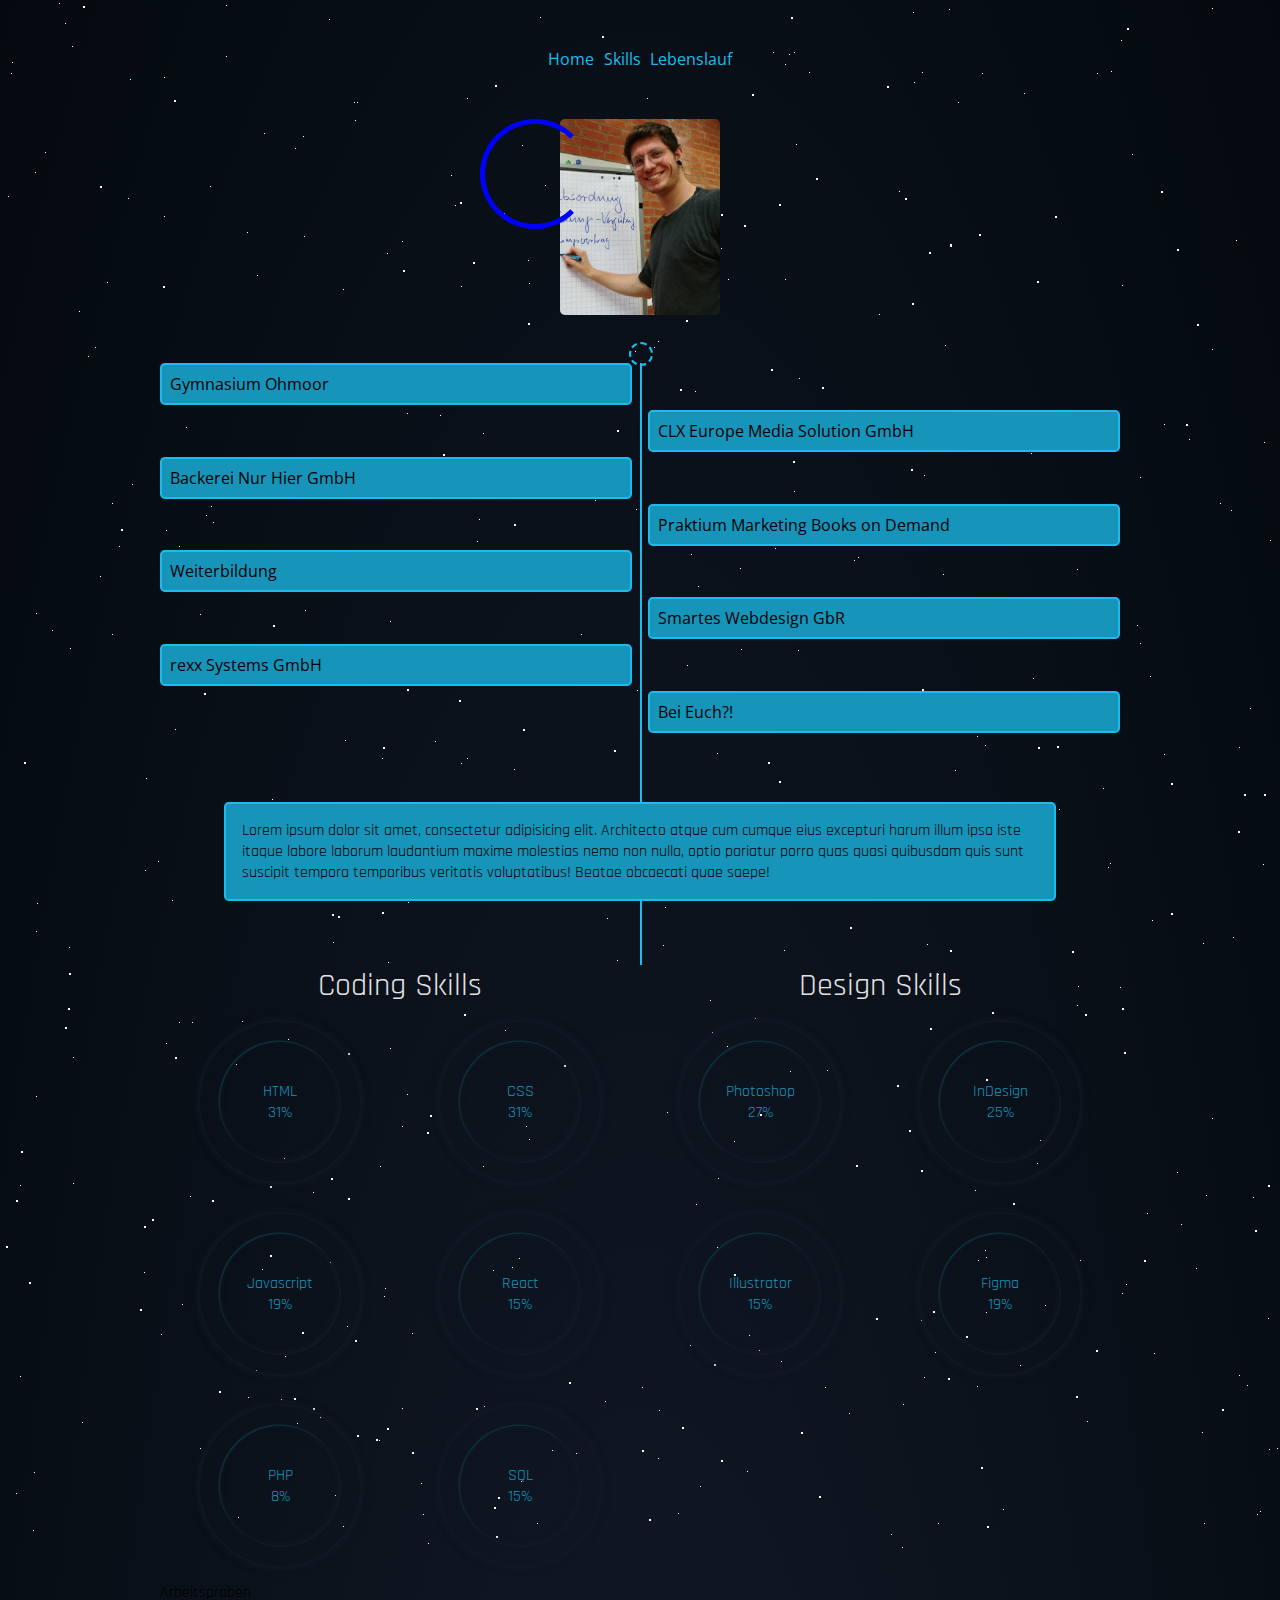
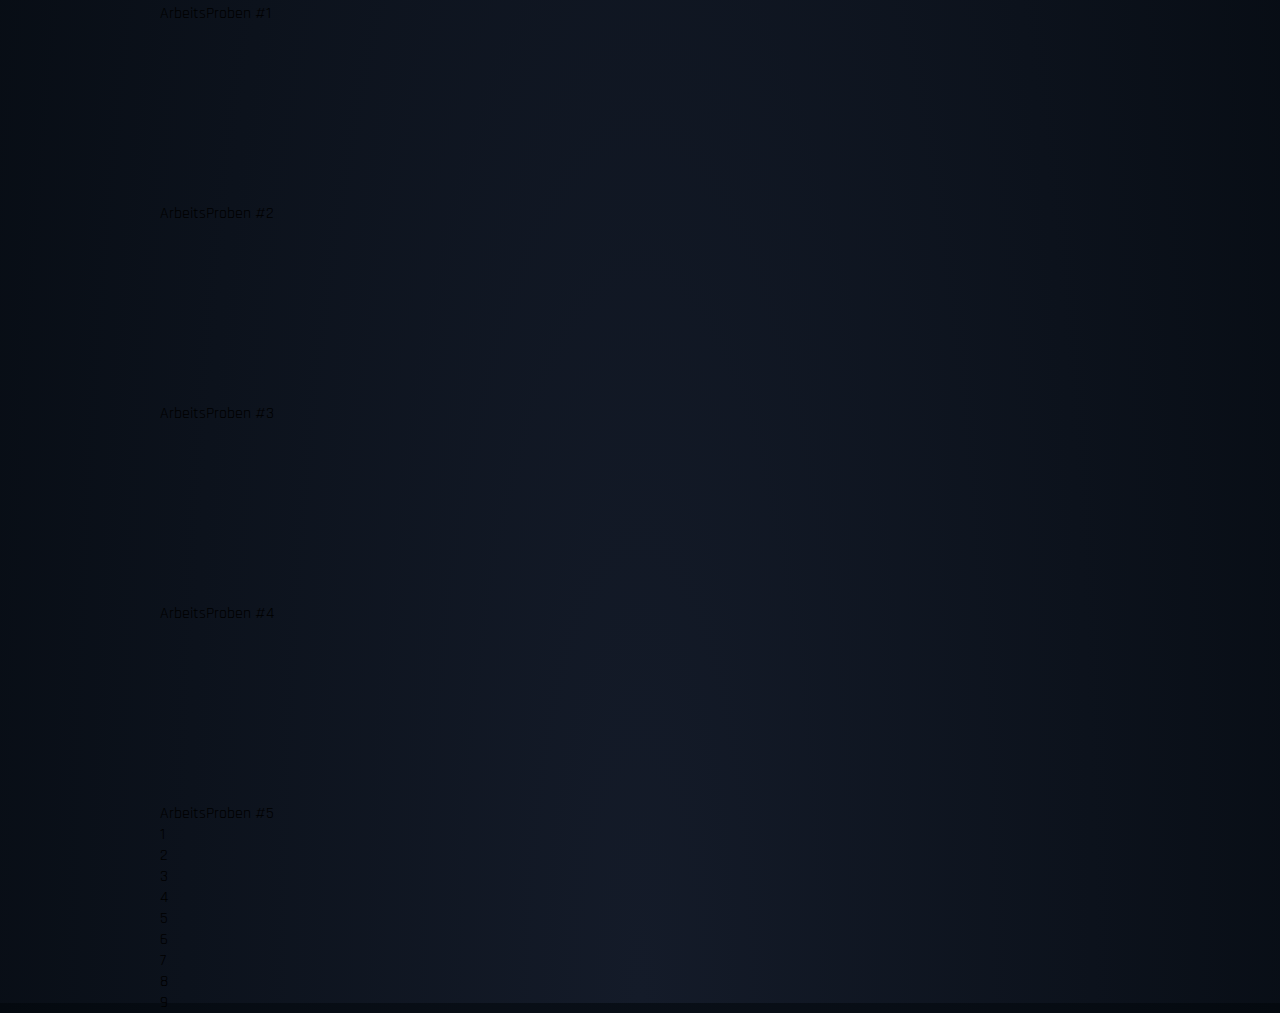
==== commit bc20a082: "major update: Layout changes, new Look, added fonts and new colors, split up css, adding event exten" ====
--- a/index.html
+++ b/index.html
@@ -4,6 +4,12 @@
     <link rel="stylesheet" href="css/index.css">
     <link rel="stylesheet" href="css/circle.css">
     <link rel="stylesheet" href="css/sky.css">
+    <link rel="stylesheet" href="css/event.css">
+    <link rel="stylesheet" href="css/calc.css">
+    <link rel="stylesheet" href="css/font.css">
+    <link rel="preconnect" href="https://fonts.googleapis.com">
+    <link rel="preconnect" href="https://fonts.gstatic.com" crossorigin>
+    <link href="https://fonts.googleapis.com/css2?family=Open+Sans+Condensed:wght@700&family=Rajdhani&display=swap" rel="stylesheet">
     <link rel="stylesheet" href="https://cdnjs.cloudflare.com/ajax/libs/font-awesome/6.0.0-beta3/css/all.min.css" integrity="sha512-Fo3rlrZj/k7ujTnHg4CGR2D7kSs0v4LLanw2qksYuRlEzO+tcaEPQogQ0KaoGN26/zrn20ImR1DfuLWnOo7aBA==" crossorigin="anonymous" referrerpolicy="no-referrer" />
     <meta charset="UTF-8">
     <title>Portfolio</title>
@@ -25,65 +31,106 @@
 
         <div class="main--container">
             <div class="img--container">
-                <img src="#" alt="Profil Picture">
+                <img src="./images/Timo.png" alt="Profil Picture">
+                <div class="img--outer--circle">
+                    <div class="img--inner--circle"></div>
+                    <div class="img--inner--circle"></div>
+                    <div class="img--inner--circle"></div>
+                </div>
             </div>
             <div id="lifeline--container">
                 <div class="timeline"></div>
-                <div class="filler">filler</div>
-                <div class="rocket">
+                <div id="rocket">
                     <i class="fa-solid fa-shuttle-space"></i>
                 </div>
 
-                <div class="event--container one">
-                    <div class="border">
+                <div class="event--container" id="one">
                         <div class="event--box">
-                            Gymnasium
-                        </div>
-                    </div>
-                </div>
-                <div class="event--container two">
-                    <div class="event--box">
-                        1 Ausbildung Mediengestalter Print CLX Europe Media Solution GmbH
-                    </div>
-                </div>
-                <div class="event--container three">
-                    <div class="event--box">
-                        Nur Hier Verkaufskraft
-                    </div>
-                </div>
-                <div class="event--container four">
-                    <div class="event--box">
-                        Praktium Marketing BoD
-                    </div>
-                </div>
-                <div class="event--container five">
+                            Gymnasium Ohmoor
+                        </div>
+                        <div class="event--box--content">
+                            <li>Kunstabitur</li>
+                        </div>
+                </div>
+                <div class="event--container" id="two">
+                    <div class="event--box">
+                        CLX Europe Media Solution GmbH
+                    </div>
+                    <div class="event--box--content">
+                        <li>Ausbildung Mediengestalter Digital und Print
+                            Fachrichtung Gestaltung und Technik</li>
+                        <li>Arbeiten mit Photoshop: Freisteller, Farbkorrektur, Retusche, kleinere Bildkompositionen </li>
+                        <li>Arbeiten mit Indesign: Aufbau und Reinzeichnung von Layouts r</li>
+                    </div>
+                </div>
+                <div class="event--container" id="three">
+                    <div class="event--box">
+                        Backerei Nur Hier GmbH
+                    </div>
+                    <div class="event--box--content">
+                        <li>Servicekraft</li>
+                        <li>Arbeitsbereich: Kundenservice, Kassenabrechnung</li>
+                    </div>
+                </div>
+                <div class="event--container" id="four">
+                    <div class="event--box">
+                        Praktium Marketing Books on Demand
+                    </div>
+                    <div class="event--box--content">
+                        <li>Praktikum im Marketing </li>
+                        <li>Arbeiten mit Figma: Layoutgestaltung, Prototyping</li>
+                        <li>Assistenz bei Eventplanung und Social Media Arbeit,
+                            Erstellung von Marketingunterlagen</li>
+                    </div>
+                </div>
+                <div class="event--container" id="five">
                     <div class="event--box">
                         Weiterbildung
                     </div>
-                </div>
-                <div class="event--container six">
-                    <div class="event--box">
-                        Start up Webdesigner
-                    </div>
-                </div>
-                <div class="event--container seven">
-                    <div class="event--box">
-                        2. Ausbildung Fachinformatiker Anwendungsentwicklung
-                    </div>
-                </div>
-                <div class="event--container eight">
-                    <div class="event--box">
-                       Bei Ihnen?!
+                    <div class="event--box--content">
+                        <li>Photoshop Kurs</li>
+                        <li>HTML & CSS Kurs</li>
+                        <li>Javascript</li>
+                    </div>
+                </div>
+                <div class="event--container" id="six">
+                    <div class="event--box">
+                        Smartes Webdesign GbR
+                    </div>
+                    <div class="event--box--content">
+                        <li>Webdesigner in einem Startup</li>
+                        <li>Erstellen von Webseiten auf Template Grundlage</li>
+                        <li>Logo Design und Werbekonzepte von Kunden</li>
+                    </div>
+                </div>
+                <div class="event--container" id="seven">
+                    <div class="event--box">
+                        rexx Systems GmbH
+                    </div>
+                    <div class="event--box--content">
+                        <li>Ausbildung Fachinformatiker Anwendungsentwicklung</li>
+                        <li>Gestalten von Kundenportalen nach Vorlage mit HTML und CSS </li>
+                        <li>Pflegen von Datenbanken</li>
+                        <li>Livegang von Kundenportalen begleiten</li>
+                        <li>Arbeiten mit Docker & Git</li>
+                    </div>
+                </div>
+                <div class="event--container" id="eight">
+                    <div class="event--box">
+                       Bei Euch?!
+                    </div>
+                    <div class="event--box--content">
+                        <li>Als Webdesigner oder Frontend Developer</li>
                     </div>
                 </div>
 
                 <div class="text--box">
                     Lorem ipsum dolor sit amet, consectetur adipisicing elit. Architecto atque cum cumque eius excepturi harum illum ipsa iste itaque labore laborum laudantium maxime molestias nemo non nulla, optio pariatur porro quas quasi quibusdam quis sunt suscipit tempora temporibus veritatis voluptatibus! Beatae obcaecati quae saepe!
                 </div>
-
-
+            </div>
+            <div id="skill--container">
                 <div class="code--headline">Coding Skills</div>
-
+                <div class="design--headline">Design Skills</div>
                 <div class="skill--box" id="html">
                     <div class="skill--circle">
                         <div class="outer--circle">
@@ -228,8 +275,6 @@
                         </div>
                     </div>
                 </div>
-
-                <div class="design--headline">Design Skills</div>
                 <div class="skill--box" id="ps">
 
                     <div class="skill--circle">
@@ -326,6 +371,40 @@
                                 <div class="skill--value">
                                     0%
                                 </div>
+                            </div>
+                        </div>
+                    </div>
+                </div>
+            </div>
+            <div id="sample--container">
+                Arbeitsproben
+                <div style="height: 200px; width:200px;">
+                    ArbeitsProben #1
+                </div>
+                <div style="height: 200px; width:200px;">
+                    ArbeitsProben #2
+                </div>
+                <div style="height: 200px; width:200px;">
+                    ArbeitsProben #3
+                </div>
+                <div style="height: 200px; width:200px;">
+                    ArbeitsProben #4
+                </div>
+                <div style="height: 200px; width:200px;">
+                    ArbeitsProben #5
+
+                    <div id="clac--container">
+                        <div id="calc--box">
+                            <div id="calc--num--fiel">
+                                <div class="clac--num" id="c1">1</div>
+                                <div class="clac--num" id="c2">2</div>
+                                <div class="clac--num" id="c3">3</div>
+                                <div class="clac--num" id="c4">4</div>
+                                <div class="clac--num" id="c5">5</div>
+                                <div class="clac--num" id="c6">6</div>
+                                <div class="clac--num" id="c7">7</div>
+                                <div class="clac--num" id="c8">8</div>
+                                <div class="clac--num" id="c9">9</div>
                             </div>
                         </div>
                     </div>
@@ -336,6 +415,8 @@
 
     <!-- start script area -->
     <script src="./js/circle.js"></script>
+    <script src="./js/rocket.js"></script>
+    <scrip src="./js/calculator.js"></scrip>
     <!-- end script area -->
 </body>
 
--- a/css/index.css
+++ b/css/index.css
@@ -1,6 +1,10 @@
+/**********/
+/* colors */
+/**********/
 * {
   margin: 0;
   padding: 0;
+  font-family: "Rajdhani", sans-serif;
 }
 
 #grid--container {
@@ -14,15 +18,18 @@
   grid-area: nav;
   display: flex;
   flex-direction: row;
-  margin-bottom: 3rem;
-  background-color: yellowgreen;
+  justify-content: center;
+  margin: 3rem 0;
   width: 100%;
 }
 .navbar--container li {
   list-style-type: none;
 }
 .navbar--container li a {
+  color: #1CBCEE;
+  font-family: "Open Sans Condensed", sans-serif;
   padding: 0.3rem;
+  text-decoration: none;
 }
 
 .main--container {
@@ -30,18 +37,44 @@
   display: grid;
   grid-template-columns: 1fr 1fr 1fr;
   grid-template-rows: auto;
-  grid-template-areas: ". img ." "life life life";
+  grid-template-areas: ". img ." "life life life" "skill skill skill" "sample sample sample";
 }
 
 .img--container {
   grid-area: img;
-  background-color: red;
   width: 100%;
+  display: flex;
+  justify-content: center;
+  position: relative;
+}
+
+.img--container img {
+  width: 50%;
+  border-radius: 0.3rem;
+}
+
+.img--outer--circle::before {
+  content: "";
+  border-left: 5px solid blue;
+  border-right: 5px solid transparent;
+  border-top: 5px solid blue;
+  border-bottom: 5px solid blue;
+  border-radius: 50%;
+  position: absolute;
+  width: 100px;
+  height: 100px;
+  top: 0;
+  left: 0;
 }
 
 .text--box {
   grid-area: txt;
-  background-color: aquamarine;
+  background-color: #1694BA;
+  border: 2px solid #1CBCEE;
+  border-radius: 0.3rem;
+  display: flex;
+  margin: 4rem;
+  padding: 1rem;
 }
 
 #lifeline--container {
@@ -51,100 +84,102 @@
   display: grid;
   grid-template-columns: 1fr 1fr;
   grid-template-rows: auto;
-  grid-template-areas: "event  ." ". event2 " "event3 ." ". event4 " "event5 . " ". event6 " "event7 . " ". event8 " ". filler" "txt txt" "codeHL codeHL" "html ." ". css" "js ." ". react" "php ." ". sql" "designHL designHL" "ps ." ". ind" "ai ." ". figma";
-}
-
-/********************/
-/* start event area */
-/********************/
+  grid-row-gap: 0.3rem;
+  grid-column-gap: 1rem;
+  grid-template-areas: "event  ." ". event2 " "event3 ." ". event4 " "event5 . " ". event6 " "event7 . " ". event8 " "txt txt";
+}
+
+#skill--container {
+  grid-area: skill;
+  display: grid;
+  grid-template-columns: 1fr 1fr 1fr 1fr;
+  grid-template-rows: auto;
+  grid-template-areas: "codeHL codeHL designHL designHL" "html css ps ind" "js react ai figma" "php sql . .";
+}
+
+/**********/
+/* rocket */
+/**********/
+.fa-shuttle-space {
+  color: #ee4848;
+  position: absolute;
+  top: -16px;
+  left: calc(50% - 8px);
+  transform: rotate(90deg);
+  z-index: -1;
+  /*&::before {
+    position: absolute;
+    top: -15px;
+    left: 0;
+    z-index: -2;
+    width: 25px;
+    height: 25px;
+    background-color: yellow;
+
+  }*/
+}
+
 .timeline {
-  background-color: #c0f7b7;
+  background-color: #1CBCEE;
   position: absolute;
   left: 50%;
   width: 2px;
   min-height: 100%;
-  z-index: -1;
-}
-.timeline:before {
+  z-index: -10;
+}
+.timeline::before {
   content: "";
   position: absolute;
   top: -21px;
-  left: -10px;
+  left: -11px;
   height: 20px;
   width: 20px;
-  border: 2px dashed #c0f7b7;
+  border: 2px dashed #1CBCEE;
   border-radius: 50%;
 }
 
-.filler {
-  grid-area: filler;
-  position: relative;
-  color: transparent;
-  height: 10px;
-  width: 2px;
-  background-color: #c0f7b7;
-}
-
-.event--container {
-  margin: 0.5rem;
-  border: 2px dashed palevioletred;
-  border-radius: 5px;
-  background-color: #f4f4f4;
-  background-clip: content-box;
-}
-
-.event--box {
-  padding: 0.5rem;
-}
-
-.event--container.one {
+/**************/
+/* event area */
+/**************/
+.event--container#one {
   grid-area: event;
 }
 
-.event--container.two {
+.event--container#two {
   grid-area: event2;
 }
 
-.event--container.three {
+.event--container#three {
   grid-area: event3;
 }
 
-.event--container.four {
+.event--container#four {
   grid-area: event4;
 }
 
-.event--container.five {
+.event--container#five {
   grid-area: event5;
 }
 
-.event--container.six {
+.event--container#six {
   grid-area: event6;
 }
 
-.event--container.seven {
+.event--container#seven {
   grid-area: event7;
 }
 
-.event--container.eight {
+.event--container#eight {
   grid-area: event8;
 }
 
-/******************/
-/* end event area */
-/******************/
-.fa-shuttle-space {
-  color: #ee4848;
-  position: absolute;
-  top: -16px;
-  left: calc(50% - 12px);
-  transform: rotate(90deg);
-}
-
-/********************/
-/* start skill area */
-/********************/
+/**************/
+/* skill area */
+/**************/
 .skill--box {
   margin: 1rem;
+  display: flex;
+  justify-content: center;
 }
 
 .code--headline {
@@ -160,24 +195,8 @@
   display: flex;
   justify-content: center;
   align-items: center;
-  color: #c0f7b7;
-}
-
-#html,
-#js,
-#php,
-#ps,
-#ai {
-  display: flex;
-  justify-content: flex-end;
-}
-
-#css,
-#react,
-#sql,
-#ind,
-#figma {
-  display: flex;
+  color: #E2E2E2;
+  font-size: 2rem;
 }
 
 #html {
@@ -220,8 +239,11 @@
   grid-area: figma;
 }
 
-/******************/
-/* end skill area */
-/******************/
+/*************/
+/* work area */
+/*************/
+#sample--container {
+  grid-area: sample;
+}
 
 /*# sourceMappingURL=index.css.map */
--- a/css/circle.css
+++ b/css/circle.css
@@ -1,3 +1,6 @@
+/**********/
+/* colors */
+/**********/
 .skill--circle {
   position: relative;
 }
@@ -20,7 +23,7 @@
   height: 120px;
   width: 120px;
   border-radius: 50%;
-  box-shadow: inset 1px 1px 6px -10px #c0f7b7, inset -1px -1px 6px -1px #141b29, -1px -1px 1px 0.5px #183136, 1px 1px 0px #141b29;
+  box-shadow: inset 1px 1px 6px -10px #1CBCEE, inset -1px -1px 6px -1px #141b29, -1px -1px 1px 0.5px #0E2F39, 1px 1px 0px #141b29;
 }
 
 svg {
@@ -118,11 +121,11 @@
   }
 }
 .skill--name {
-  color: #5ac994;
+  color: #1694BA;
 }
 
 .skill--value {
-  color: #5ac994;
+  color: #1694BA;
 }
 
 /*# sourceMappingURL=circle.css.map */
--- a/css/event.css
+++ b/css/event.css
@@ -0,0 +1,61 @@
+/**********/
+/* colors */
+/**********/
+/*************************/
+/* border spin animation */
+/*************************/
+.event--container {
+  padding: 0;
+  margin: 0;
+  overflow: visible;
+}
+
+.event--box {
+  background-color: #1694BA;
+  border-radius: 0.3rem;
+  border: solid 2px #1CBCEE;
+  padding: 0.5rem;
+  font-family: "Open Sans Condensed", sans-serif;
+}
+
+.event--box--content {
+  overflow: hidden;
+  height: 0;
+}
+.event--box--content li {
+  list-style: none;
+  display: flex;
+  align-items: center;
+}
+.event--box--content li::before {
+  font-family: "Font Awesome 6 Free";
+  font-weight: 900;
+  font-size: 1.3rem;
+  content: "\f7a2";
+  display: inline-block;
+  margin: 0.3rem 0.5rem;
+  animation: spinWorld 4s linear infinite;
+}
+
+.active .event--box--content {
+  z-index: -1;
+  padding-top: 10px;
+  background-color: rgba(28, 188, 238, 0.3);
+  border: solid 2px #1CBCEE;
+  border-radius: 0.2rem;
+  position: relative;
+  width: 95%;
+  margin: -5px auto 0;
+  border-radius: 0.3rem;
+  color: #E2E2E2;
+  font-family: "Rajdhani", sans-serif;
+  animation: showContent 2s linear forwards;
+}
+
+@keyframes showContent {
+  100% {
+    height: 75%;
+  }
+}
+
+/*# sourceMappingURL=event.css.map */
--- a/css/calc.css
+++ b/css/calc.css
@@ -0,0 +1,3 @@
+
+
+/*# sourceMappingURL=calc.css.map */
--- a/css/font.css
+++ b/css/font.css
@@ -0,0 +1,8 @@
+@font-face {
+  font-family: "Wavemax";
+  src: url("/fonts/Wavemax Trial-547b.woff2") format("woff2"), url("/fonts/Wavemax Trial-df8e.woff") format("woff");
+  font-weight: normal;
+  font-style: normal;
+}
+
+/*# sourceMappingURL=font.css.map */
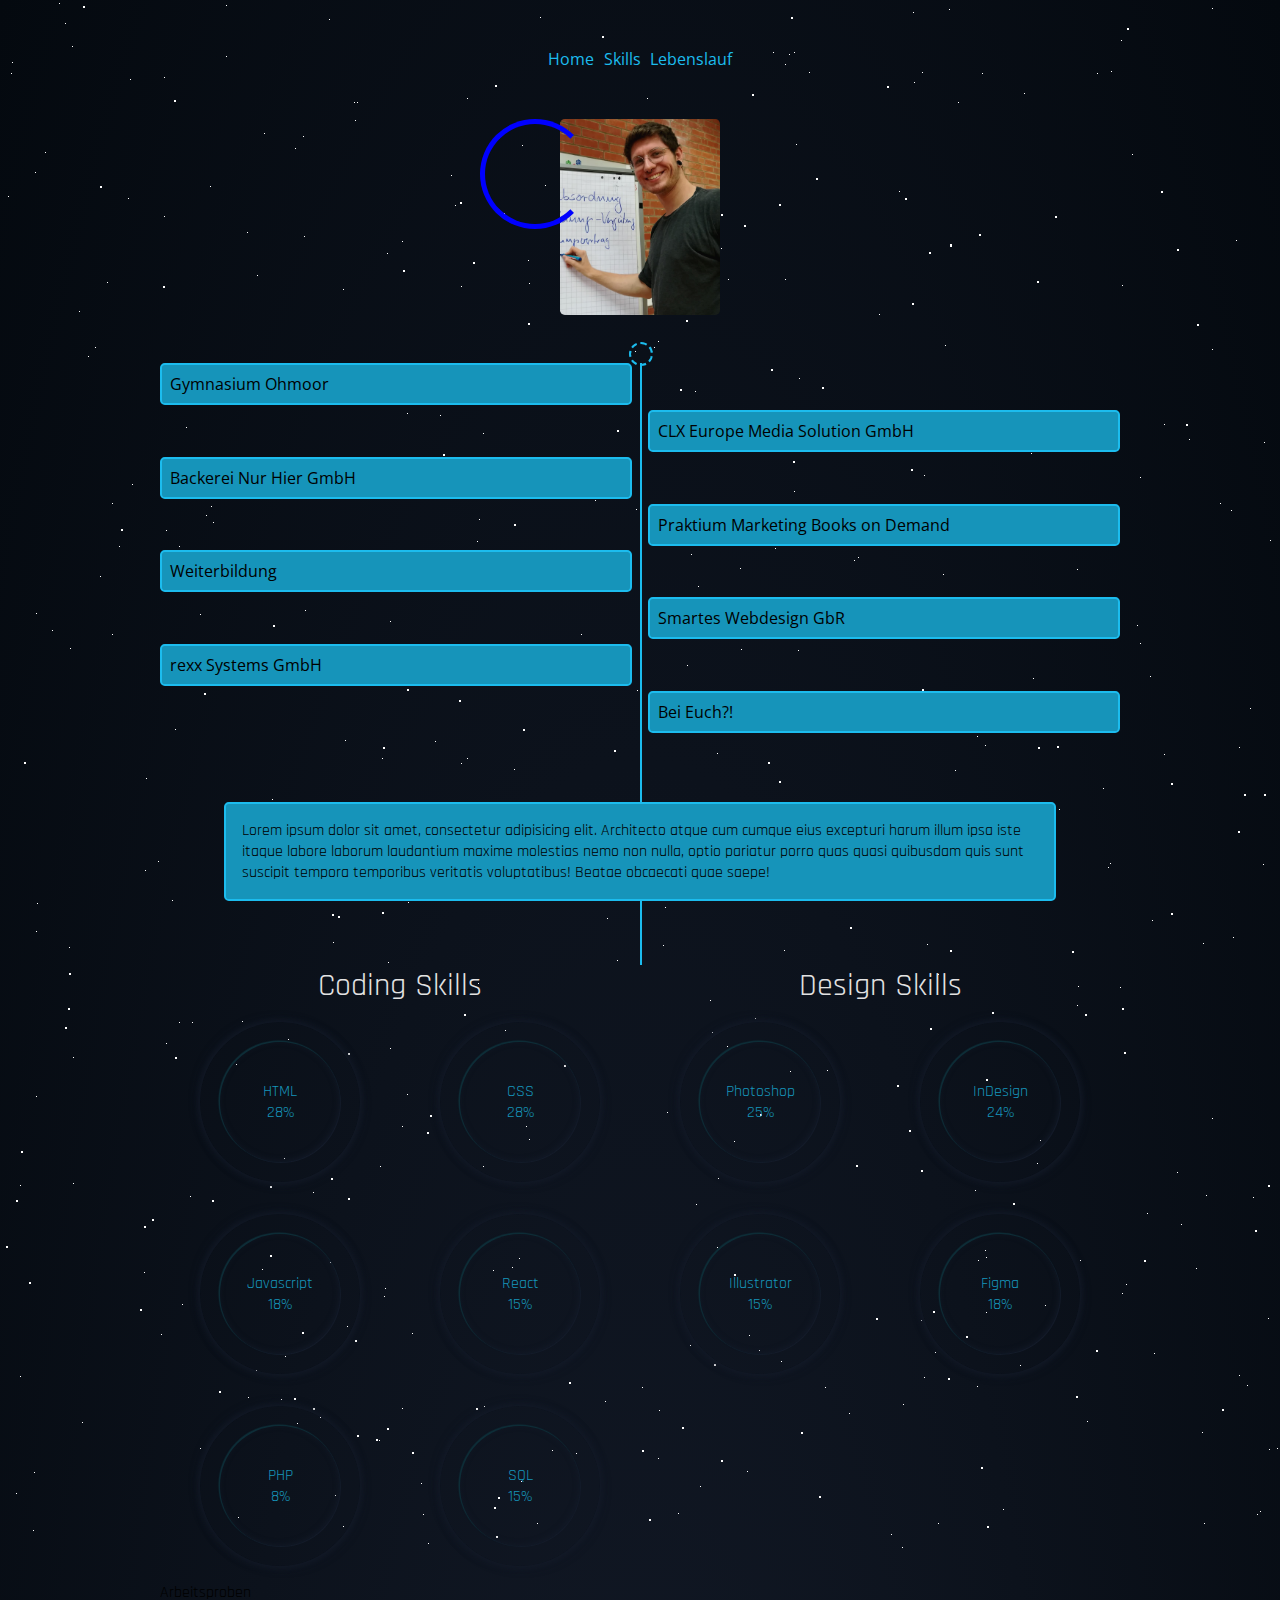
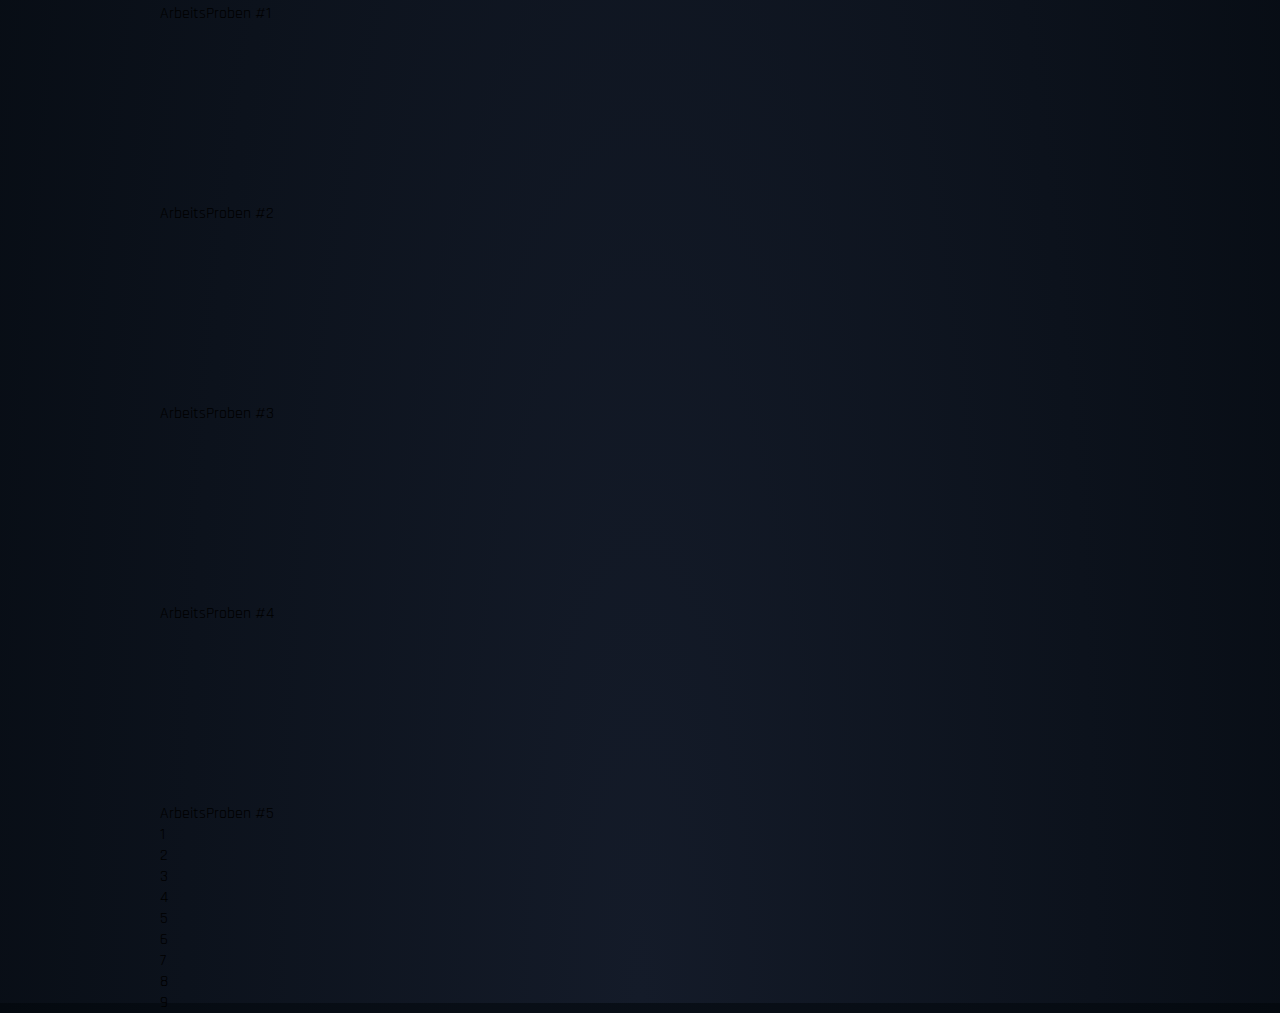
==== commit f69b2e09: "removed font css and link in index" ====
--- a/index.html
+++ b/index.html
@@ -6,7 +6,6 @@
     <link rel="stylesheet" href="css/sky.css">
     <link rel="stylesheet" href="css/event.css">
     <link rel="stylesheet" href="css/calc.css">
-    <link rel="stylesheet" href="css/font.css">
     <link rel="preconnect" href="https://fonts.googleapis.com">
     <link rel="preconnect" href="https://fonts.gstatic.com" crossorigin>
     <link href="https://fonts.googleapis.com/css2?family=Open+Sans+Condensed:wght@700&family=Rajdhani&display=swap" rel="stylesheet">
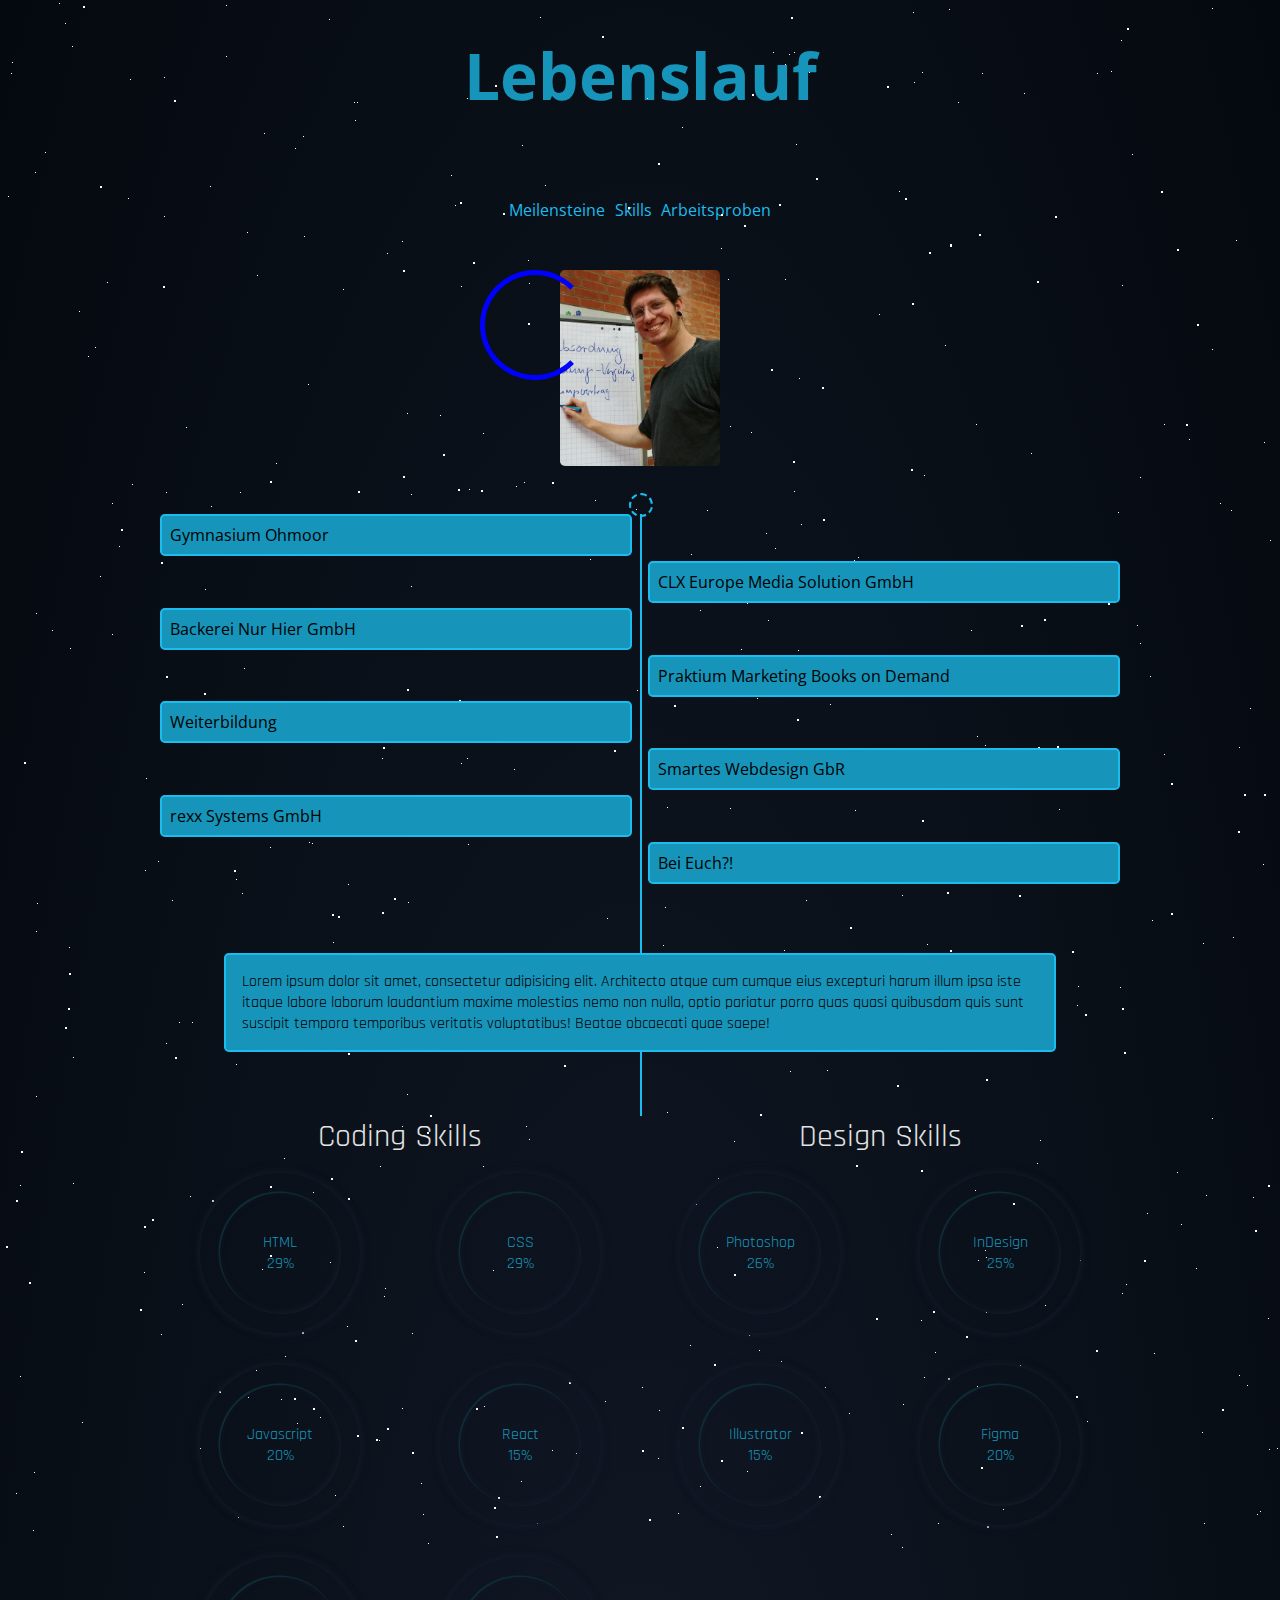
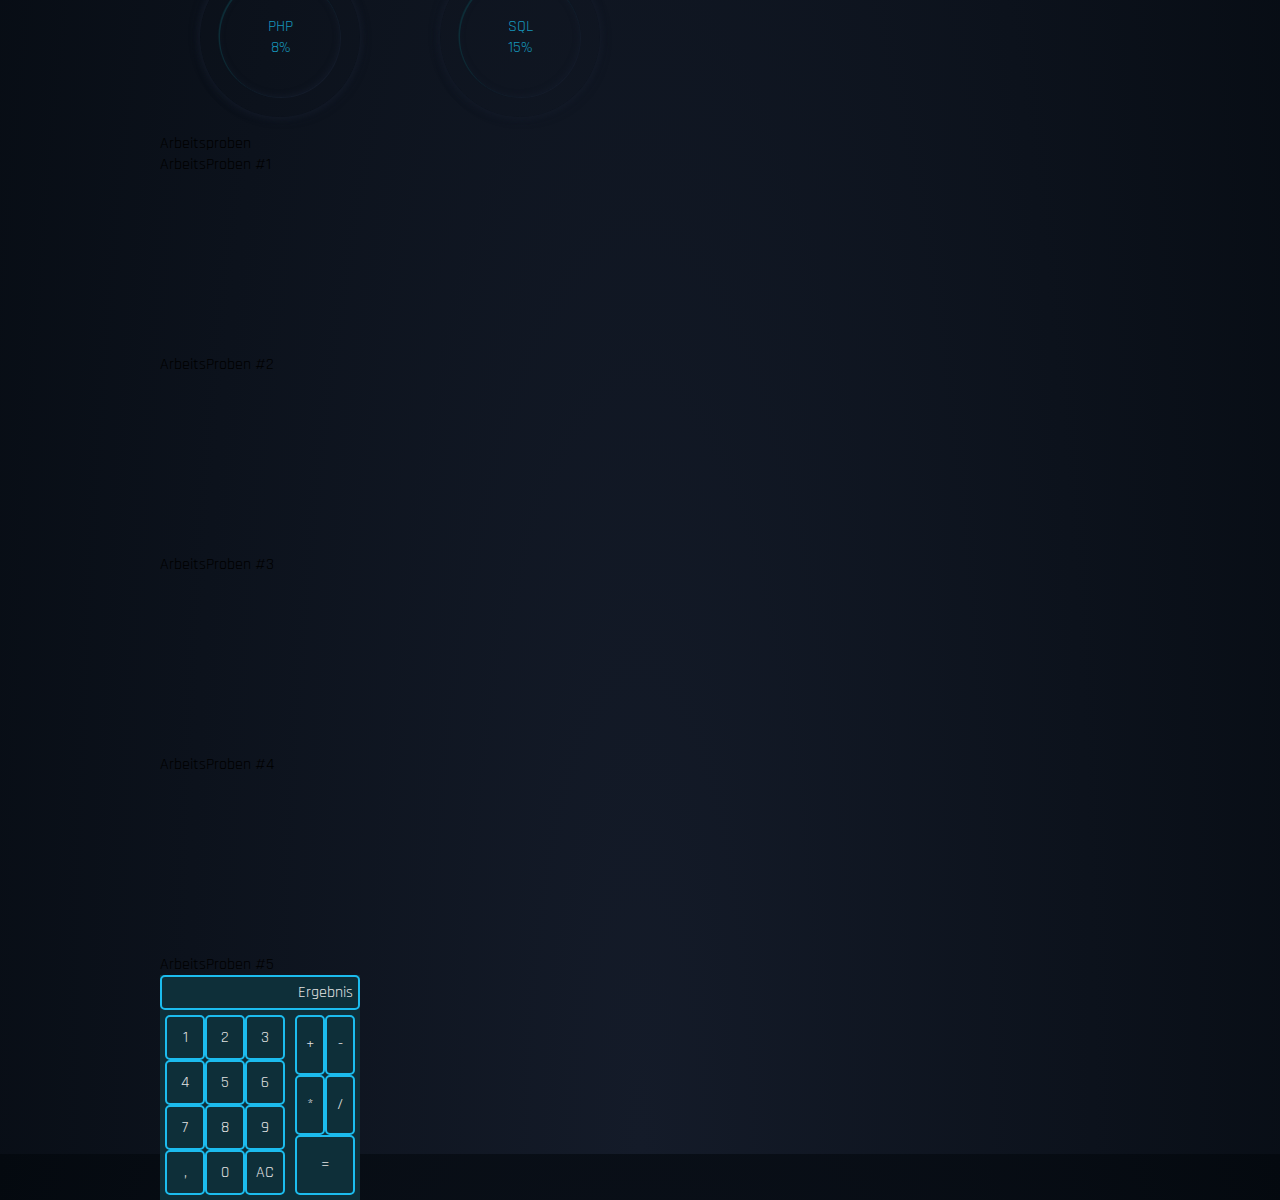
==== commit a9a7624e: "add calculator & adjust layout" ====
--- a/index.html
+++ b/index.html
@@ -21,11 +21,14 @@
         <div id="star2"></div>
         <div id="star3"></div>
     </div>
+
+    <h1>Lebenslauf</h1>
+
     <div id="grid--container">
         <div class="navbar--container">
-            <li><a href="index.html">Home</a></li>
-            <li><a href="skills.html">Skills</a></li>
-            <li><a href="#">Lebenslauf</a></li>
+            <li><a href="#lifeline--container">Meilensteine</a></li>
+            <li><a href="#skill--container">Skills</a></li>
+            <li><a href="#sample--container">Arbeitsproben</a></li>
         </div>
 
         <div class="main--container">
@@ -389,21 +392,34 @@
                 <div style="height: 200px; width:200px;">
                     ArbeitsProben #4
                 </div>
-                <div style="height: 200px; width:200px;">
+                <div style="height: 200px;">
                     ArbeitsProben #5
 
-                    <div id="clac--container">
+                    <div id="calc--container">
                         <div id="calc--box">
-                            <div id="calc--num--fiel">
-                                <div class="clac--num" id="c1">1</div>
-                                <div class="clac--num" id="c2">2</div>
-                                <div class="clac--num" id="c3">3</div>
-                                <div class="clac--num" id="c4">4</div>
-                                <div class="clac--num" id="c5">5</div>
-                                <div class="clac--num" id="c6">6</div>
-                                <div class="clac--num" id="c7">7</div>
-                                <div class="clac--num" id="c8">8</div>
-                                <div class="clac--num" id="c9">9</div>
+                            <div id="result--box">
+                                Ergebnis
+                            </div>
+                            <div id="calc--num--field">
+                                <div class="calc--num">1</div>
+                                <div class="calc--num">2</div>
+                                <div class="calc--num">3</div>
+                                <div class="calc--num">4</div>
+                                <div class="calc--num">5</div>
+                                <div class="calc--num">6</div>
+                                <div class="calc--num">7</div>
+                                <div class="calc--num">8</div>
+                                <div class="calc--num">9</div>
+                                <div class="calc--num">,</div>
+                                <div class="calc--num">0</div>
+                                <div class="calc--num" id="cleaAll">AC</div>
+                            </div>
+                            <div id="calc--operator--field">
+                                <div class="calc--operator">+</div>
+                                <div class="calc--operator">-</div>
+                                <div class="calc--operator">*</div>
+                                <div class="calc--operator">/</div>
+                                <div class="calc--operator">=</div>
                             </div>
                         </div>
                     </div>
@@ -415,7 +431,7 @@
     <!-- start script area -->
     <script src="./js/circle.js"></script>
     <script src="./js/rocket.js"></script>
-    <scrip src="./js/calculator.js"></scrip>
+    <script src="./js/calc.js"></script>
     <!-- end script area -->
 </body>
 
--- a/css/index.css
+++ b/css/index.css
@@ -12,6 +12,15 @@
   grid-template-columns: 0.5fr 1fr 1fr 1fr 0.5fr;
   grid-template-rows: auto;
   grid-template-areas: ". . nav . ." ". . . . ." ". main main main .";
+}
+
+h1 {
+  display: flex;
+  justify-content: center;
+  margin: 2rem 0;
+  font-family: "Open Sans Condensed", sans-serif;
+  font-size: 4rem;
+  color: #1694BA;
 }
 
 .navbar--container {
--- a/css/calc.css
+++ b/css/calc.css
@@ -1,3 +1,60 @@
+#calc--container {
+  width: 200px;
+  background-color: #0E2F39;
+}
 
+#calc--box {
+  display: flex;
+  flex-wrap: wrap;
+}
+
+#result--box {
+  width: 100%;
+  display: flex;
+  justify-content: flex-end;
+  padding: 5px;
+  border: 2px solid #1CBCEE;
+  box-sizing: border-box;
+  color: #E2E2E2;
+  border-radius: 5px;
+}
+
+#calc--num--field {
+  display: flex;
+  flex-wrap: wrap;
+  padding: 5px;
+  width: 60%;
+}
+#calc--num--field .calc--num {
+  display: flex;
+  justify-content: center;
+  width: 40px;
+  padding: 10px;
+  box-sizing: border-box;
+  border: 2px solid #1CBCEE;
+  border-radius: 5px;
+  color: #E2E2E2;
+}
+
+#calc--operator--field {
+  display: flex;
+  flex-wrap: wrap;
+  padding: 5px;
+  width: 30%;
+}
+#calc--operator--field .calc--operator {
+  width: 30px;
+  padding: 10px;
+  box-sizing: border-box;
+  border: 2px solid #1CBCEE;
+  color: #E2E2E2;
+  border-radius: 5px;
+  display: flex;
+  justify-content: center;
+  align-items: center;
+}
+#calc--operator--field .calc--operator:last-child {
+  width: 100%;
+}
 
 /*# sourceMappingURL=calc.css.map */
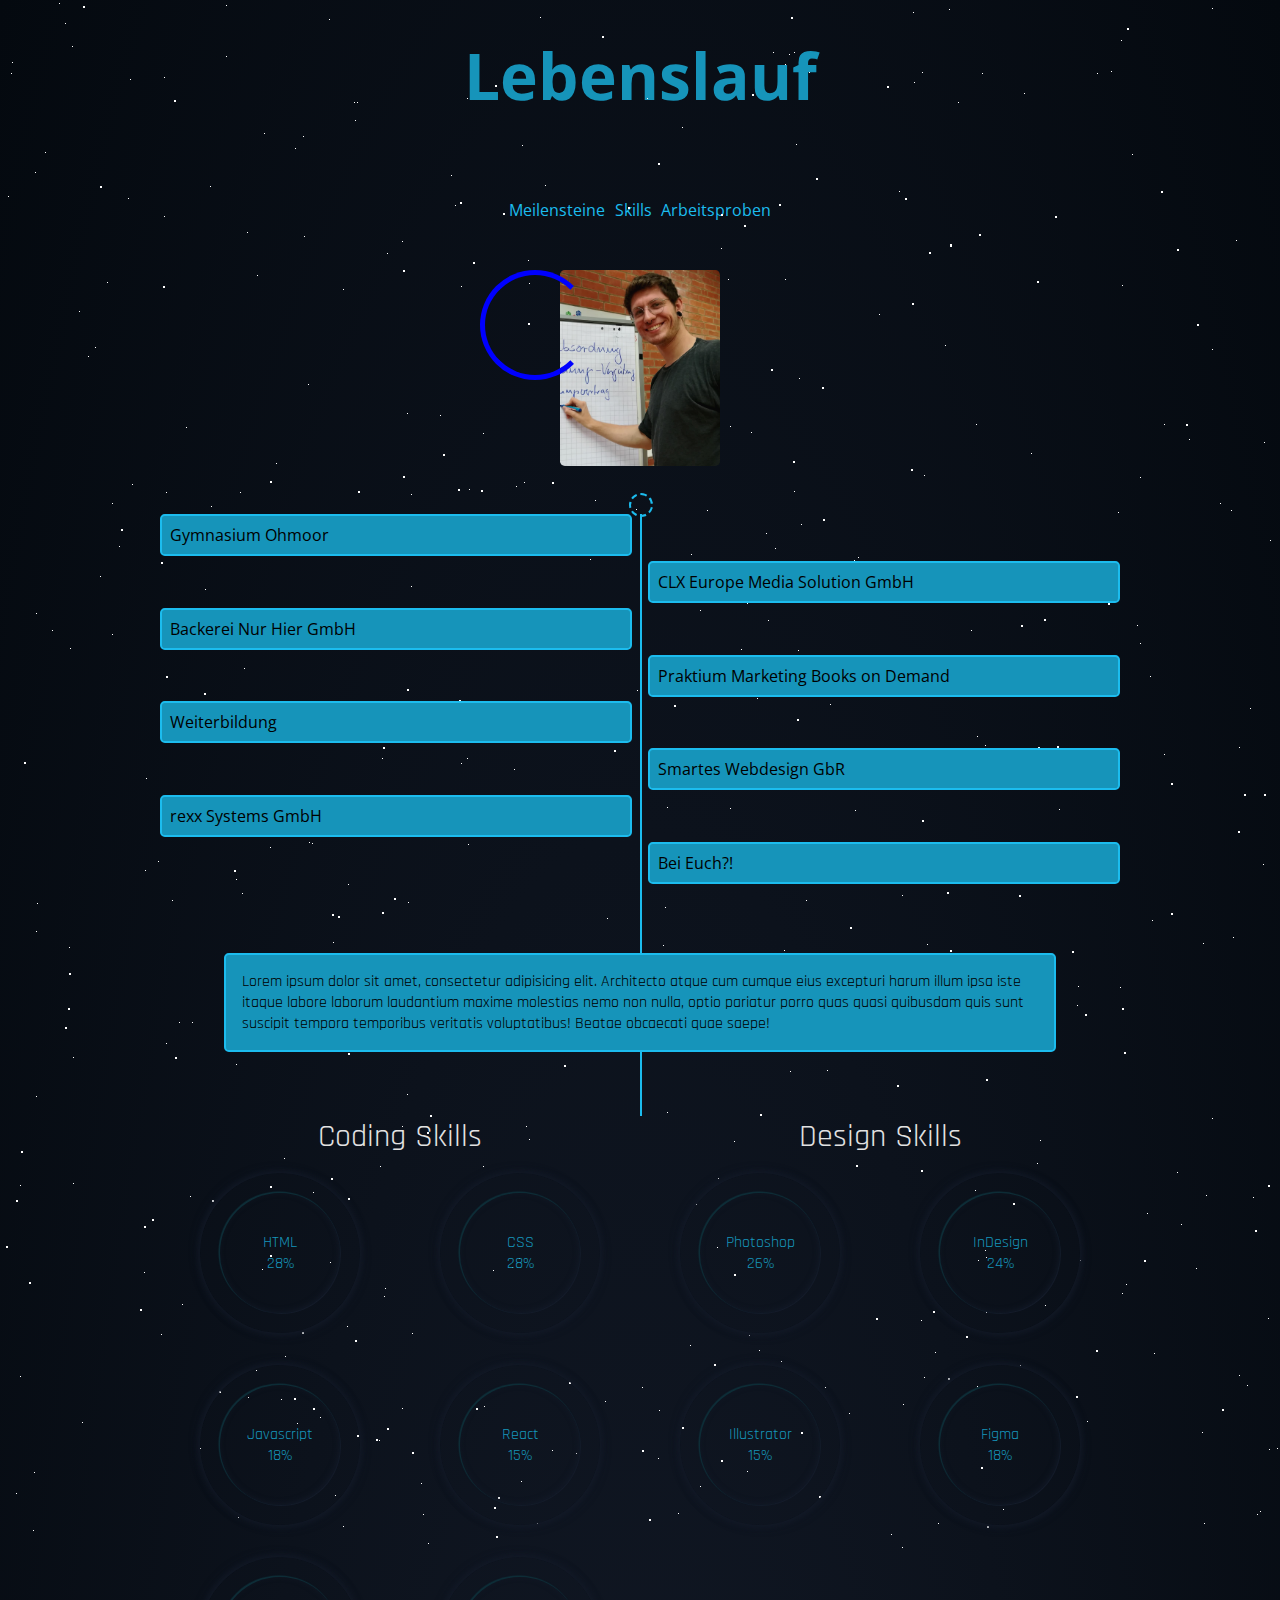
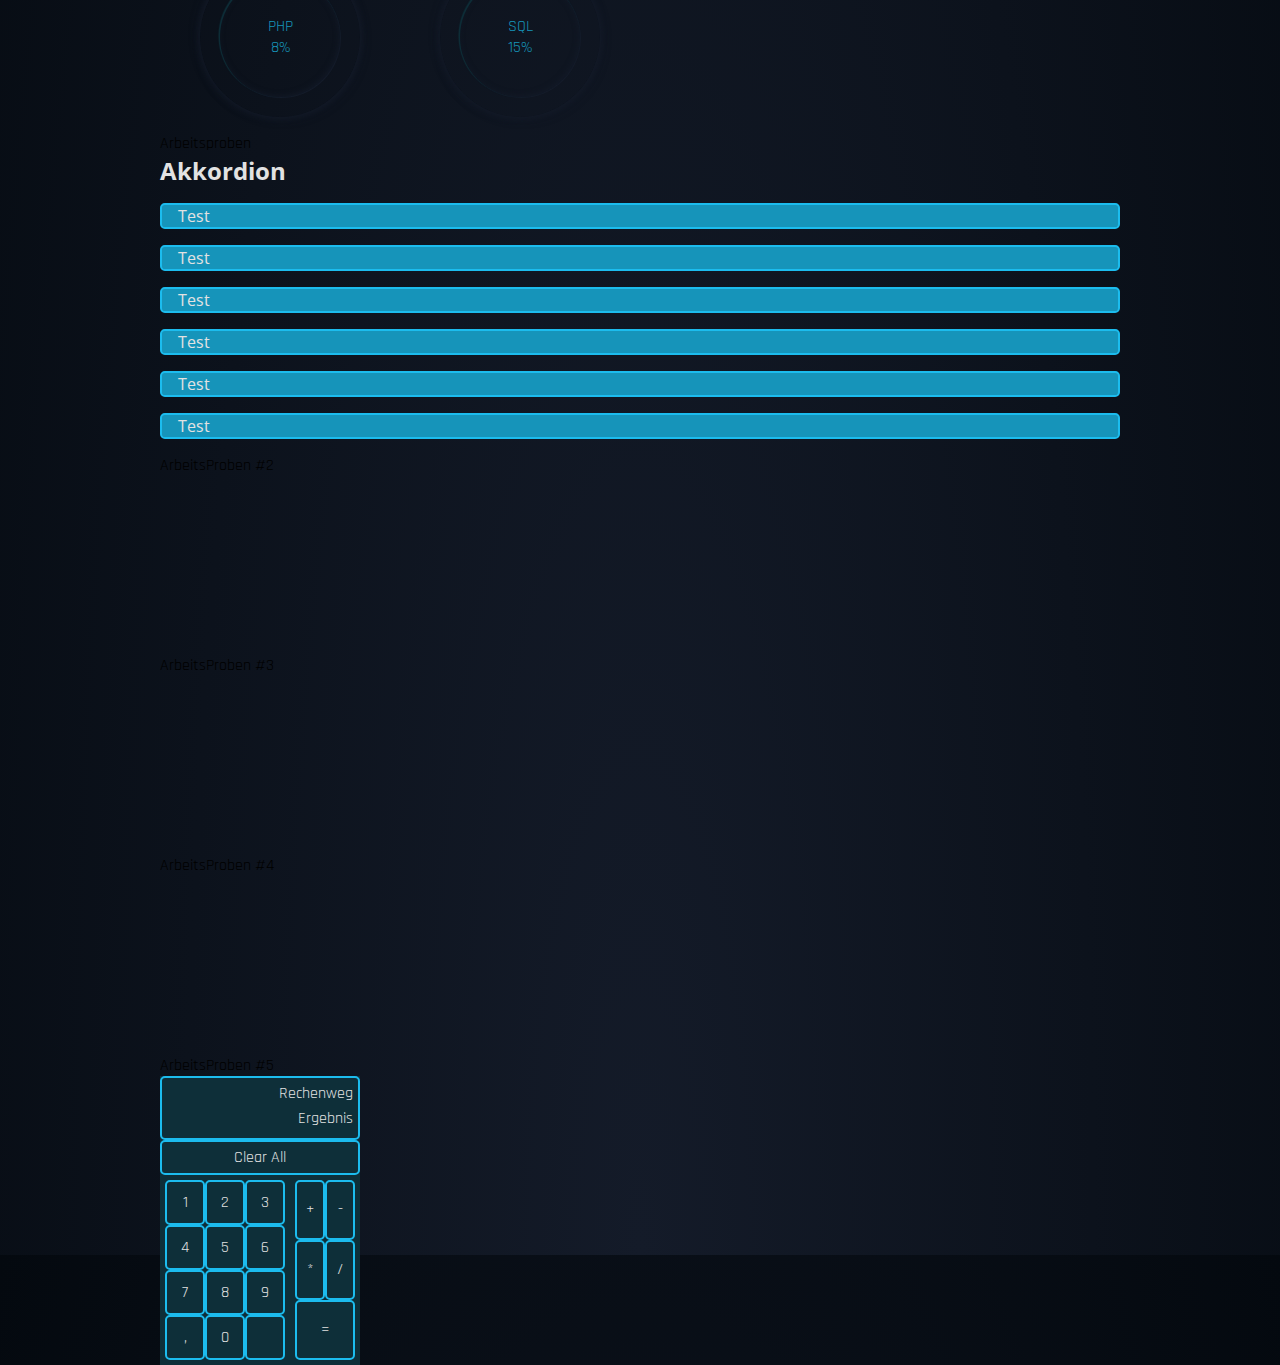
==== commit 3393e17d: "add accordion & js for calc" ====
--- a/index.html
+++ b/index.html
@@ -6,6 +6,8 @@
     <link rel="stylesheet" href="css/sky.css">
     <link rel="stylesheet" href="css/event.css">
     <link rel="stylesheet" href="css/calc.css">
+    <link rel="stylesheet" href="css/work.css">
+    <link rel="stylesheet" href="css/accordion.css">
     <link rel="preconnect" href="https://fonts.googleapis.com">
     <link rel="preconnect" href="https://fonts.gstatic.com" crossorigin>
     <link href="https://fonts.googleapis.com/css2?family=Open+Sans+Condensed:wght@700&family=Rajdhani&display=swap" rel="stylesheet">
@@ -378,11 +380,40 @@
                     </div>
                 </div>
             </div>
+
             <div id="sample--container">
                 Arbeitsproben
-                <div style="height: 200px; width:200px;">
-                    ArbeitsProben #1
-                </div>
+
+                <div class="work--sample">
+                    <h2>Akkordion</h2>
+                    <div class="accordion--frame">
+                        <div class="accordion--body">
+                            <div class="accordion--header">Test</div>
+                            <div class="accordion--text">Lorem ipsum dolor sit amet, consectetur adipisicing elit. Ad enim hic minima natus quaquasi, quo. Lorem ipsum dolor sit amet, consectetur adipisicing elit. Ad enim hic minima natus quasi, quo. Lorem ipsum dolor sit amet, consectetur adipisicing elit. Ad enim hic minima natus quasi, quo. Lorem ipsum dolor sit amet, consectetur adipisicing elit. Ad enim hic minima natus quasi, quo. Lorem ipsum dolor sit amet, consectetur adipisicing elit. Ad enim hic minima natus quasi, quo. </div>
+                        </div>
+                        <div class="accordion--body">
+                            <div class="accordion--header">Test</div>
+                            <div class="accordion--text">Lorem ipsum dolor sit amet, consectetur adipisicing elit. Ad enim hic minima natus quasi, quo. Lorem ipo. Lorem ipsum dolor sit amet, consectetur adipisicing elit. Ad enim hic minima natus quasi, quo. Lorem ipsum dolor sit amet, consectetur adipisicing elit. Ad enim hic minima natus quasi, quo. Lorem ipsum dolor sit amet, consectetur adipisicing elit. Ad enim hic minima natus quasi, quo. </div>
+                        </div>
+                        <div class="accordion--body">
+                            <div class="accordion--header">Test</div>
+                            <div class="accordion--text">Lorem ipsum dolor sit amet, consectetur adipisicing elit. Ad enim hic minima natus quaquasi, quo. Lorem ipsum dolor sit amet, consectetur adipisicing elit. Ad enim hic minima natus quasi, quo. Lorem ipsum dolor sit amet, consectetur adipisicing elit. Ad enim hic minima natus quasi, quo. Lorem ipsum dolor sit amet, consectetur adipisicing elit. Ad enim hic minima natus quasi, quo. Lorem ipsum dolor sit amet, consectetur adipisicing elit. Ad enim hic minima natus quasi, quo. </div>
+                        </div>
+                        <div class="accordion--body">
+                            <div class="accordion--header">Test</div>
+                            <div class="accordion--text">Lorem ipsum dolor sit amet, consectetur adipisicing elit. Ad enim hic minima natus quasi, quo. Lorem ipo. Lorem ipsum dolor sit amet, consectetur adipisicing elit. Ad enim hic minima natus quasi, quo. Lorem ipsum dolor sit amet, consectetur adipisicing elit. Ad enim hic minima natus quasi, quo. Lorem ipsum dolor sit amet, consectetur adipisicing elit. Ad enim hic minima natus quasi, quo. </div>
+                        </div>
+                        <div class="accordion--body">
+                            <div class="accordion--header">Test</div>
+                            <div class="accordion--text">Lorem ipsum dolor sit amet, consectetur adipisicing elit. Ad enim hic minima natus quaquasi, quo. Lorem ipsum dolor sit amet, consectetur adipisicing elit. Ad enim hic minima natus quasi, quo. Lorem ipsum dolor sit amet, consectetur adipisicing elit. Ad enim hic minima natus quasi, quo. Lorem ipsum dolor sit amet, consectetur adipisicing elit. Ad enim hic minima natus quasi, quo. Lorem ipsum dolor sit amet, consectetur adipisicing elit. Ad enim hic minima natus quasi, quo. </div>
+                        </div>
+                        <div class="accordion--body">
+                            <div class="accordion--header">Test</div>
+                            <div class="accordion--text">Lorem ipsum dolor sit amet, consectetur adipisicing elit. Ad enim hic minima natus quasi, quo. Lorem ipo. Lorem ipsum dolor sit amet, consectetur adipisicing elit. Ad enim hic minima natus quasi, quo. Lorem ipsum dolor sit amet, consectetur adipisicing elit. Ad enim hic minima natus quasi, quo. Lorem ipsum dolor sit amet, consectetur adipisicing elit. Ad enim hic minima natus quasi, quo. </div>
+                        </div>
+                    </div>
+                </div>
+                
                 <div style="height: 200px; width:200px;">
                     ArbeitsProben #2
                 </div>
@@ -398,28 +429,30 @@
                     <div id="calc--container">
                         <div id="calc--box">
                             <div id="result--box">
-                                Ergebnis
-                            </div>
+                                <div id="preResult">Rechenweg</div>
+                                <div id="result">Ergebnis</div>
+                            </div>
+                            <div id="clearAll">Clear All</div>
                             <div id="calc--num--field">
-                                <div class="calc--num">1</div>
-                                <div class="calc--num">2</div>
-                                <div class="calc--num">3</div>
-                                <div class="calc--num">4</div>
-                                <div class="calc--num">5</div>
-                                <div class="calc--num">6</div>
-                                <div class="calc--num">7</div>
-                                <div class="calc--num">8</div>
-                                <div class="calc--num">9</div>
-                                <div class="calc--num">,</div>
-                                <div class="calc--num">0</div>
-                                <div class="calc--num" id="cleaAll">AC</div>
+                                <div class="calc--num data-num">1</div>
+                                <div class="calc--num data-num">2</div>
+                                <div class="calc--num data-num">3</div>
+                                <div class="calc--num data-num">4</div>
+                                <div class="calc--num data-num">5</div>
+                                <div class="calc--num data-num">6</div>
+                                <div class="calc--num data-num">7</div>
+                                <div class="calc--num data-num">8</div>
+                                <div class="calc--num data-num">9</div>
+                                <div class="calc--num data-num">,</div>
+                                <div class="calc--num data-num">0</div>
+                                <div id="data-clear" class="calc--num"><i class="fa-solid fa-arrow-left"></i></div>
                             </div>
                             <div id="calc--operator--field">
-                                <div class="calc--operator">+</div>
-                                <div class="calc--operator">-</div>
-                                <div class="calc--operator">*</div>
-                                <div class="calc--operator">/</div>
-                                <div class="calc--operator">=</div>
+                                <div class="calc--operator data-operator">+</div>
+                                <div class="calc--operator data-operator">-</div>
+                                <div class="calc--operator data-operator">*</div>
+                                <div class="calc--operator data-operator">/</div>
+                                <div class="calc--operator data-equal">=</div>
                             </div>
                         </div>
                     </div>
@@ -432,6 +465,7 @@
     <script src="./js/circle.js"></script>
     <script src="./js/rocket.js"></script>
     <script src="./js/calc.js"></script>
+    <script src="./js/accordion.js"></script>
     <!-- end script area -->
 </body>
 
--- a/css/index.css
+++ b/css/index.css
@@ -8,15 +8,24 @@
 }
 
 #grid--container {
+  display: -ms-grid;
   display: grid;
-  grid-template-columns: 0.5fr 1fr 1fr 1fr 0.5fr;
-  grid-template-rows: auto;
-  grid-template-areas: ". . nav . ." ". . . . ." ". main main main .";
+  -ms-grid-columns: .5fr 1fr 1fr 1fr .5fr;
+      grid-template-columns: .5fr 1fr 1fr 1fr .5fr;
+  -ms-grid-rows: auto;
+      grid-template-rows: auto;
+      grid-template-areas: ". . nav . ."+ ". . . . ."+ ". main main main .";
 }
 
 h1 {
-  display: flex;
-  justify-content: center;
+  display: -webkit-box;
+  display: -ms-flexbox;
+  display: flex;
+  -webkit-box-pack: center;
+      -ms-flex-pack: center;
+          justify-content: center;
   margin: 2rem 0;
   font-family: "Open Sans Condensed", sans-serif;
   font-size: 4rem;
@@ -24,46 +33,72 @@
 }
 
 .navbar--container {
+  -ms-grid-row: 1;
+  -ms-grid-column: 3;
   grid-area: nav;
-  display: flex;
-  flex-direction: row;
-  justify-content: center;
+  display: -webkit-box;
+  display: -ms-flexbox;
+  display: flex;
+  -webkit-box-orient: horizontal;
+  -webkit-box-direction: normal;
+      -ms-flex-direction: row;
+          flex-direction: row;
+  -webkit-box-pack: center;
+      -ms-flex-pack: center;
+          justify-content: center;
   margin: 3rem 0;
   width: 100%;
 }
+
 .navbar--container li {
   list-style-type: none;
 }
+
 .navbar--container li a {
   color: #1CBCEE;
   font-family: "Open Sans Condensed", sans-serif;
-  padding: 0.3rem;
+  padding: .3rem;
   text-decoration: none;
 }
 
 .main--container {
+  -ms-grid-row: 3;
+  -ms-grid-column: 2;
+  -ms-grid-column-span: 3;
   grid-area: main;
+  display: -ms-grid;
   display: grid;
-  grid-template-columns: 1fr 1fr 1fr;
-  grid-template-rows: auto;
-  grid-template-areas: ". img ." "life life life" "skill skill skill" "sample sample sample";
+  -ms-grid-columns: 1fr 1fr 1fr;
+      grid-template-columns: 1fr 1fr 1fr;
+  -ms-grid-rows: auto;
+      grid-template-rows: auto;
+      grid-template-areas: ". img ."+ "life life life"+ "skill skill skill"+ "sample sample sample";
 }
 
 .img--container {
+  -ms-grid-row: 1;
+  -ms-grid-column: 2;
   grid-area: img;
   width: 100%;
-  display: flex;
-  justify-content: center;
+  display: -webkit-box;
+  display: -ms-flexbox;
+  display: flex;
+  -webkit-box-pack: center;
+      -ms-flex-pack: center;
+          justify-content: center;
   position: relative;
 }
 
 .img--container img {
   width: 50%;
-  border-radius: 0.3rem;
+  border-radius: .3rem;
 }
 
 .img--outer--circle::before {
-  content: "";
+  content: '';
   border-left: 5px solid blue;
   border-right: 5px solid transparent;
   border-top: 5px solid blue;
@@ -77,33 +112,61 @@
 }
 
 .text--box {
+  -ms-grid-row: 9;
+  -ms-grid-column: 1;
+  -ms-grid-column-span: 2;
   grid-area: txt;
   background-color: #1694BA;
   border: 2px solid #1CBCEE;
-  border-radius: 0.3rem;
+  border-radius: .3rem;
+  display: -webkit-box;
+  display: -ms-flexbox;
   display: flex;
   margin: 4rem;
   padding: 1rem;
 }
 
 #lifeline--container {
+  -ms-grid-row: 2;
+  -ms-grid-column: 1;
+  -ms-grid-column-span: 3;
   grid-area: life;
   position: relative;
   margin-top: 3rem;
+  display: -ms-grid;
   display: grid;
-  grid-template-columns: 1fr 1fr;
-  grid-template-rows: auto;
-  grid-row-gap: 0.3rem;
+  -ms-grid-columns: 1fr 1fr;
+      grid-template-columns: 1fr 1fr;
+  -ms-grid-rows: auto;
+      grid-template-rows: auto;
+  grid-row-gap: .3rem;
   grid-column-gap: 1rem;
-  grid-template-areas: "event  ." ". event2 " "event3 ." ". event4 " "event5 . " ". event6 " "event7 . " ". event8 " "txt txt";
+      grid-template-areas: "event  ."+ ". event2 "+ "event3 ."+ ". event4 "+ "event5 . "+ ". event6 "+ "event7 . "+ ". event8 "+ "txt txt";
 }
 
 #skill--container {
+  -ms-grid-row: 3;
+  -ms-grid-column: 1;
+  -ms-grid-column-span: 3;
   grid-area: skill;
+  display: -ms-grid;
   display: grid;
-  grid-template-columns: 1fr 1fr 1fr 1fr;
-  grid-template-rows: auto;
-  grid-template-areas: "codeHL codeHL designHL designHL" "html css ps ind" "js react ai figma" "php sql . .";
+  -ms-grid-columns: 1fr 1fr 1fr 1fr;
+      grid-template-columns: 1fr 1fr 1fr 1fr;
+  -ms-grid-rows: auto;
+      grid-template-rows: auto;
+      grid-template-areas: "codeHL codeHL designHL designHL"+ "html css ps ind"+ "js react ai figma"+ "php sql . .";
 }
 
 /**********/
@@ -114,17 +177,18 @@
   position: absolute;
   top: -16px;
   left: calc(50% - 8px);
-  transform: rotate(90deg);
+  -webkit-transform: rotate(90deg);
+          transform: rotate(90deg);
   z-index: -1;
-  /*&::before {
-    position: absolute;
-    top: -15px;
-    left: 0;
-    z-index: -2;
-    width: 25px;
-    height: 25px;
-    background-color: yellow;
-
+  /*&::before {
+    position: absolute;
+    top: -15px;
+    left: 0;
+    z-index: -2;
+    width: 25px;
+    height: 25px;
+    background-color: yellow;
+
   }*/
 }
 
@@ -136,6 +200,7 @@
   min-height: 100%;
   z-index: -10;
 }
+
 .timeline::before {
   content: "";
   position: absolute;
@@ -151,34 +216,50 @@
 /* event area */
 /**************/
 .event--container#one {
+  -ms-grid-row: 1;
+  -ms-grid-column: 1;
   grid-area: event;
 }
 
 .event--container#two {
+  -ms-grid-row: 2;
+  -ms-grid-column: 2;
   grid-area: event2;
 }
 
 .event--container#three {
+  -ms-grid-row: 3;
+  -ms-grid-column: 1;
   grid-area: event3;
 }
 
 .event--container#four {
+  -ms-grid-row: 4;
+  -ms-grid-column: 2;
   grid-area: event4;
 }
 
 .event--container#five {
+  -ms-grid-row: 5;
+  -ms-grid-column: 1;
   grid-area: event5;
 }
 
 .event--container#six {
+  -ms-grid-row: 6;
+  -ms-grid-column: 2;
   grid-area: event6;
 }
 
 .event--container#seven {
+  -ms-grid-row: 7;
+  -ms-grid-column: 1;
   grid-area: event7;
 }
 
 .event--container#eight {
+  -ms-grid-row: 8;
+  -ms-grid-column: 2;
   grid-area: event8;
 }
 
@@ -187,64 +268,100 @@
 /**************/
 .skill--box {
   margin: 1rem;
-  display: flex;
-  justify-content: center;
+  display: -webkit-box;
+  display: -ms-flexbox;
+  display: flex;
+  -webkit-box-pack: center;
+      -ms-flex-pack: center;
+          justify-content: center;
 }
 
 .code--headline {
+  -ms-grid-row: 1;
+  -ms-grid-column: 1;
+  -ms-grid-column-span: 2;
   grid-area: codeHL;
 }
 
 .design--headline {
+  -ms-grid-row: 1;
+  -ms-grid-column: 3;
+  -ms-grid-column-span: 2;
   grid-area: designHL;
 }
 
 .design--headline,
 .code--headline {
-  display: flex;
-  justify-content: center;
-  align-items: center;
+  display: -webkit-box;
+  display: -ms-flexbox;
+  display: flex;
+  -webkit-box-pack: center;
+      -ms-flex-pack: center;
+          justify-content: center;
+  -webkit-box-align: center;
+      -ms-flex-align: center;
+          align-items: center;
   color: #E2E2E2;
   font-size: 2rem;
 }
 
 #html {
+  -ms-grid-row: 2;
+  -ms-grid-column: 1;
   grid-area: html;
 }
 
 #css {
+  -ms-grid-row: 2;
+  -ms-grid-column: 2;
   grid-area: css;
 }
 
 #js {
+  -ms-grid-row: 3;
+  -ms-grid-column: 1;
   grid-area: js;
 }
 
 #react {
+  -ms-grid-row: 3;
+  -ms-grid-column: 2;
   grid-area: react;
 }
 
 #php {
+  -ms-grid-row: 4;
+  -ms-grid-column: 1;
   grid-area: php;
 }
 
 #sql {
+  -ms-grid-row: 4;
+  -ms-grid-column: 2;
   grid-area: sql;
 }
 
 #ps {
+  -ms-grid-row: 2;
+  -ms-grid-column: 3;
   grid-area: ps;
 }
 
 #ind {
+  -ms-grid-row: 2;
+  -ms-grid-column: 4;
   grid-area: ind;
 }
 
 #ai {
+  -ms-grid-row: 3;
+  -ms-grid-column: 3;
   grid-area: ai;
 }
 
 #figma {
+  -ms-grid-row: 3;
+  -ms-grid-column: 4;
   grid-area: figma;
 }
 
@@ -252,7 +369,9 @@
 /* work area */
 /*************/
 #sample--container {
+  -ms-grid-row: 4;
+  -ms-grid-column: 1;
+  -ms-grid-column-span: 3;
   grid-area: sample;
 }
-
-/*# sourceMappingURL=index.css.map */
+/*# sourceMappingURL=index.css.map */--- a/css/circle.css
+++ b/css/circle.css
@@ -6,32 +6,51 @@
 }
 
 .outer--circle {
+  display: -webkit-box;
+  display: -ms-flexbox;
   display: flex;
-  align-items: center;
-  justify-content: center;
+  -webkit-box-align: center;
+      -ms-flex-align: center;
+          align-items: center;
+  -webkit-box-pack: center;
+      -ms-flex-pack: center;
+          justify-content: center;
   height: 160px;
   width: 160px;
   border-radius: 50%;
-  box-shadow: 2px 2px 10px -1px #141b29, -2px -2px 10px -1px #141b29;
+  -webkit-box-shadow: 2px 2px 10px -1px #141b29, -2px -2px 10px -1px #141b29;
+          box-shadow: 2px 2px 10px -1px #141b29, -2px -2px 10px -1px #141b29;
 }
 
 .inner--circle {
+  display: -webkit-box;
+  display: -ms-flexbox;
   display: flex;
-  flex-direction: column;
-  align-items: center;
-  justify-content: center;
+  -webkit-box-orient: vertical;
+  -webkit-box-direction: normal;
+      -ms-flex-direction: column;
+          flex-direction: column;
+  -webkit-box-align: center;
+      -ms-flex-align: center;
+          align-items: center;
+  -webkit-box-pack: center;
+      -ms-flex-pack: center;
+          justify-content: center;
   height: 120px;
   width: 120px;
   border-radius: 50%;
-  box-shadow: inset 1px 1px 6px -10px #1CBCEE, inset -1px -1px 6px -1px #141b29, -1px -1px 1px 0.5px #0E2F39, 1px 1px 0px #141b29;
+  -webkit-box-shadow: inset 1px 1px 6px -10px #1CBCEE, inset -1px -1px 6px -1px #141b29, -1px -1px 1px 0.5px #0E2F39, 1px 1px 0px #141b29;
+          box-shadow: inset 1px 1px 6px -10px #1CBCEE, inset -1px -1px 6px -1px #141b29, -1px -1px 1px 0.5px #0E2F39, 1px 1px 0px #141b29;
 }
 
 svg {
   position: absolute;
   top: 0;
   left: 0;
-  transform: rotate(275deg);
+  -webkit-transform: rotate(275deg);
+          transform: rotate(275deg);
 }
+
 svg circle {
   fill: none;
   stroke: url(#paint0_linear_1_4);
@@ -46,21 +65,24 @@
 /*************/
 #html svg circle,
 #css svg circle {
-  animation: fill80 2s linear forwards;
+  -webkit-animation: fill80 2s linear forwards;
+          animation: fill80 2s linear forwards;
 }
 
 /*************/
 /* 70 circle */
 /*************/
 #ps svg circle {
-  animation: fill70 2s linear forwards;
+  -webkit-animation: fill70 2s linear forwards;
+          animation: fill70 2s linear forwards;
 }
 
 /*************/
 /* 60 circle */
 /*************/
 #ind svg circle {
-  animation: fill60 2s linear forwards;
+  -webkit-animation: fill60 2s linear forwards;
+          animation: fill60 2s linear forwards;
 }
 
 /*************/
@@ -68,7 +90,8 @@
 /*************/
 #js svg circle,
 #figma svg circle {
-  animation: fill50 2s linear forwards;
+  -webkit-animation: fill50 2s linear forwards;
+          animation: fill50 2s linear forwards;
 }
 
 /***************/
@@ -77,49 +100,92 @@
 #react svg circle,
 #sql svg circle,
 #ai svg circle {
-  animation: fill40 2s linear forwards;
+  -webkit-animation: fill40 2s linear forwards;
+          animation: fill40 2s linear forwards;
 }
 
 /*************/
 /* 20 circle */
 /*************/
 #php svg circle {
-  animation: fill20 2s linear forwards;
+  -webkit-animation: fill20 2s linear forwards;
+          animation: fill20 2s linear forwards;
 }
 
 /**********************/
 /*  circle animations */
 /**********************/
+@-webkit-keyframes fill20 {
+  100% {
+    stroke-dashoffset: calc(472 - 472 * 0.15);
+  }
+}
 @keyframes fill20 {
   100% {
-    stroke-dashoffset: 401.2;
+    stroke-dashoffset: calc(472 - 472 * 0.15);
   }
 }
+
+@-webkit-keyframes fill40 {
+  100% {
+    stroke-dashoffset: calc(472 - 472 * 0.35);
+  }
+}
+
 @keyframes fill40 {
   100% {
-    stroke-dashoffset: 306.8;
+    stroke-dashoffset: calc(472 - 472 * 0.35);
   }
 }
+
+@-webkit-keyframes fill50 {
+  100% {
+    stroke-dashoffset: calc(472 - 472 * 0.45);
+  }
+}
+
 @keyframes fill50 {
   100% {
-    stroke-dashoffset: 259.6;
+    stroke-dashoffset: calc(472 - 472 * 0.45);
   }
 }
+
+@-webkit-keyframes fill60 {
+  100% {
+    stroke-dashoffset: calc(472 - 472 * 0.55);
+  }
+}
+
 @keyframes fill60 {
   100% {
-    stroke-dashoffset: 212.4;
+    stroke-dashoffset: calc(472 - 472 * 0.55);
   }
 }
+
+@-webkit-keyframes fill70 {
+  100% {
+    stroke-dashoffset: calc(472 - 472 * 0.65);
+  }
+}
+
 @keyframes fill70 {
   100% {
-    stroke-dashoffset: 165.2;
+    stroke-dashoffset: calc(472 - 472 * 0.65);
   }
 }
+
+@-webkit-keyframes fill80 {
+  100% {
+    stroke-dashoffset: calc(472 - 472 * 0.75);
+  }
+}
+
 @keyframes fill80 {
   100% {
-    stroke-dashoffset: 118;
+    stroke-dashoffset: calc(472 - 472 * 0.75);
   }
 }
+
 .skill--name {
   color: #1694BA;
 }
@@ -127,5 +193,4 @@
 .skill--value {
   color: #1694BA;
 }
-
-/*# sourceMappingURL=circle.css.map */
+/*# sourceMappingURL=circle.css.map */--- a/css/sky.css
+++ b/css/sky.css
@@ -10,9 +10,364 @@
   width: 1px;
   height: 1px;
   background: transparent;
-  animation: starSpin 50s ease infinite alternate;
-  box-shadow: 779px 1331px #fff, 324px 42px #fff, 303px 586px #fff, 1312px 276px #fff, 451px 625px #fff, 521px 1931px #fff, 1087px 1871px #fff, 36px 1546px #fff, 132px 934px #fff, 1698px 901px #fff, 1418px 664px #fff, 1448px 1157px #fff, 1084px 232px #fff, 347px 1776px #fff, 1722px 243px #fff, 1629px 835px #fff, 479px 969px #fff, 1231px 960px #fff, 586px 384px #fff, 164px 527px #fff, 8px 646px #fff, 1150px 1126px #fff, 665px 1357px #fff, 1556px 1982px #fff, 1260px 1961px #fff, 1675px 1741px #fff, 1843px 1514px #fff, 718px 1628px #fff, 242px 1343px #fff, 1497px 1880px #fff, 1364px 230px #fff, 1739px 1302px #fff, 636px 959px #fff, 304px 686px #fff, 614px 751px #fff, 1935px 816px #fff, 1428px 60px #fff, 355px 335px #fff, 1594px 158px #fff, 90px 60px #fff, 1553px 162px #fff, 1239px 1825px #fff, 1945px 587px #fff, 749px 1785px #fff, 1987px 1172px #fff, 1301px 1237px #fff, 1039px 342px #fff, 1585px 1481px #fff, 995px 1048px #fff, 524px 932px #fff, 214px 413px #fff, 1701px 1300px #fff, 1037px 1613px #fff, 1871px 996px #fff, 1360px 1635px #fff, 1110px 1313px #fff, 412px 1783px #fff, 1949px 177px #fff, 903px 1854px #fff, 700px 1936px #fff, 378px 125px #fff, 308px 834px #fff, 1118px 962px #fff, 1350px 1929px #fff, 781px 1811px #fff, 561px 137px #fff, 757px 1148px #fff, 1670px 1979px #fff, 343px 739px #fff, 945px 795px #fff, 576px 1903px #fff, 1078px 1436px #fff, 1583px 450px #fff, 1366px 474px #fff, 297px 1873px #fff, 192px 162px #fff, 1624px 1633px #fff, 59px 453px #fff, 82px 1872px #fff, 1933px 498px #fff, 1966px 1974px #fff, 1975px 1688px #fff, 779px 314px #fff, 1858px 1543px #fff, 73px 1507px #fff, 1693px 975px #fff, 1683px 108px #fff, 1768px 1654px #fff, 654px 14px #fff, 494px 171px #fff, 1689px 1895px #fff, 1660px 263px #fff, 1031px 903px #fff, 1203px 1393px #fff, 1333px 1421px #fff, 1113px 41px #fff, 1206px 1645px #fff, 1325px 1635px #fff, 142px 388px #fff, 572px 215px #fff, 1535px 296px #fff, 1419px 407px #fff, 1379px 1003px #fff, 329px 469px #fff, 1791px 1652px #fff, 935px 1802px #fff, 1330px 1820px #fff, 421px 1933px #fff, 828px 365px #fff, 275px 316px #fff, 707px 960px #fff, 1605px 1554px #fff, 625px 58px #fff, 717px 1697px #fff, 1669px 246px #fff, 1925px 322px #fff, 1154px 1803px #fff, 1929px 295px #fff, 1248px 240px #fff, 1045px 1755px #fff, 166px 942px #fff, 1888px 1773px #fff, 678px 1963px #fff, 1370px 569px #fff, 1974px 1400px #fff, 1786px 460px #fff, 51px 307px #fff, 784px 1400px #fff, 730px 1258px #fff, 1712px 393px #fff, 416px 170px #fff, 1797px 1932px #fff, 572px 219px #fff, 1557px 1856px #fff, 218px 8px #fff, 348px 1334px #fff, 469px 413px #fff, 385px 1738px #fff, 1357px 1818px #fff, 240px 942px #fff, 248px 1847px #fff, 1535px 806px #fff, 236px 1514px #fff, 1429px 1556px #fff, 73px 1633px #fff, 1398px 1121px #fff, 671px 1301px #fff, 1404px 1663px #fff, 740px 1018px #fff, 1600px 377px #fff, 785px 514px #fff, 112px 1084px #fff, 1915px 1887px #fff, 1463px 1848px #fff, 687px 1115px #fff, 1268px 1768px #fff, 1729px 1425px #fff, 1284px 1022px #fff, 801px 974px #fff, 1975px 1317px #fff, 1354px 834px #fff, 1446px 1484px #fff, 1283px 1786px #fff, 11px 523px #fff, 1842px 236px #fff, 1355px 654px #fff, 429px 7px #fff, 1033px 1128px #fff, 157px 297px #fff, 545px 635px #fff, 52px 1080px #fff, 827px 1520px #fff, 1121px 490px #fff, 9px 309px #fff, 1744px 1586px #fff, 1014px 417px #fff, 1534px 524px #fff, 958px 552px #fff, 1403px 1496px #fff, 387px 703px #fff, 1522px 548px #fff, 1355px 282px #fff, 1532px 601px #fff, 1838px 790px #fff, 290px 259px #fff, 295px 598px #fff, 1601px 539px #fff, 1561px 1272px #fff, 34px 1922px #fff, 1024px 543px #fff, 467px 369px #fff, 722px 333px #fff, 1976px 1255px #fff, 766px 983px #fff, 1582px 1285px #fff, 12px 512px #fff, 617px 1410px #fff, 682px 577px #fff, 1334px 1438px #fff, 439px 327px #fff, 1617px 1661px #fff, 673px 129px #fff, 794px 941px #fff, 1386px 1902px #fff, 37px 1353px #fff, 1467px 1353px #fff, 416px 18px #fff, 187px 344px #fff, 200px 1898px #fff, 1491px 1619px #fff, 811px 347px #fff, 924px 1827px #fff, 945px 217px #fff, 1735px 1228px #fff, 379px 1890px #fff, 79px 761px #fff, 825px 1837px #fff, 1980px 1558px #fff, 1308px 1573px #fff, 1488px 1726px #fff, 382px 1208px #fff, 522px 595px #fff, 1277px 1898px #fff, 354px 552px #fff, 161px 1784px #fff, 614px 251px #fff, 526px 1576px #fff, 17px 212px #fff, 179px 996px #fff, 467px 1208px #fff, 1944px 1838px #fff, 1140px 1093px #fff, 858px 1007px #fff, 200px 1064px #fff, 423px 1964px #fff, 1945px 439px #fff, 1377px 689px #fff, 1120px 1437px #fff, 1876px 668px #fff, 907px 1324px #fff, 343px 1976px #fff, 1816px 1501px #fff, 1849px 177px #fff, 647px 91px #fff, 1984px 1012px #fff, 1336px 1300px #fff, 128px 648px #fff, 305px 1060px #fff, 1324px 826px #fff, 1263px 1314px #fff, 1801px 629px #fff, 1614px 1555px #fff, 1634px 90px #fff, 1603px 452px #fff, 891px 1984px #fff, 1556px 1906px #fff, 121px 68px #fff, 1676px 1714px #fff, 516px 936px #fff, 1947px 1492px #fff, 1455px 1519px #fff, 45px 602px #fff, 205px 1039px #fff, 793px 172px #fff, 1562px 1739px #fff, 1056px 110px #fff, 1512px 379px #fff, 1795px 1621px #fff, 1848px 607px #fff, 262px 1719px #fff, 477px 991px #fff, 483px 883px #fff, 1239px 1197px #fff, 1496px 647px #fff, 1649px 25px #fff, 1491px 1946px #fff, 119px 996px #fff, 179px 1472px #fff, 1341px 808px #fff, 1565px 1700px #fff, 407px 1544px #fff, 1754px 357px #fff, 1288px 981px #fff, 902px 1997px #fff, 1755px 1668px #fff, 186px 877px #fff, 1202px 1882px #fff, 461px 1213px #fff, 1400px 748px #fff, 1969px 1899px #fff, 809px 522px #fff, 514px 1219px #fff, 374px 275px #fff, 938px 1973px #fff, 357px 552px #fff, 144px 1722px #fff, 1572px 912px #fff, 402px 1858px #fff, 1544px 1195px #fff, 667px 1257px #fff, 727px 1496px #fff, 993px 232px #fff, 1772px 313px #fff, 1040px 1590px #fff, 1204px 1973px #fff, 1268px 79px #fff, 1555px 1048px #fff, 986px 1707px #fff, 978px 1710px #fff, 713px 360px #fff, 407px 863px #fff, 461px 736px #fff, 284px 1608px #fff, 103px 430px #fff, 1283px 1319px #fff, 977px 1186px #fff, 1966px 1516px #fff, 1287px 1129px #fff, 70px 1098px #fff, 1189px 889px #fff, 1126px 1734px #fff, 309px 1292px #fff, 879px 764px #fff, 65px 473px #fff, 1003px 1959px #fff, 658px 791px #fff, 402px 1576px #fff, 35px 622px #fff, 529px 1589px #fff, 164px 666px #fff, 1876px 1290px #fff, 1541px 526px #fff, 270px 1297px #fff, 440px 865px #fff, 1500px 802px #fff, 182px 1754px #fff, 1264px 892px #fff, 272px 1249px #fff, 1289px 1535px #fff, 190px 1646px #fff, 955px 242px #fff, 1456px 1597px #fff, 1727px 1983px #fff, 635px 801px #fff, 226px 455px #fff, 1396px 1710px #fff, 849px 1863px #fff, 237px 1264px #fff, 839px 140px #fff, 1122px 735px #fff, 1280px 15px #fff, 1318px 242px #fff, 1819px 1148px #fff, 333px 1392px #fff, 1949px 553px #fff, 1878px 1332px #fff, 467px 548px #fff, 1812px 1082px #fff, 1067px 193px #fff, 243px 156px #fff, 483px 1616px #fff, 1714px 933px #fff, 759px 1800px #fff, 1822px 995px #fff, 1877px 572px #fff, 581px 1084px #fff, 107px 732px #fff, 642px 1837px #fff, 166px 1493px #fff, 1555px 198px #fff, 819px 307px #fff, 947px 345px #fff, 827px 224px #fff, 927px 1394px #fff, 540px 467px #fff, 1093px 405px #fff, 1140px 927px #fff, 130px 529px #fff, 33px 1980px #fff, 1147px 1663px #fff, 1616px 1436px #fff, 528px 710px #fff, 798px 1100px #fff, 505px 1480px #fff, 899px 641px #fff, 1909px 1949px #fff, 1311px 964px #fff, 979px 1301px #fff, 1393px 969px #fff, 1793px 1886px #fff, 292px 357px #fff, 1196px 1718px #fff, 1290px 1994px #fff, 537px 1973px #fff, 1181px 1674px #fff, 1740px 1566px #fff, 1307px 265px #fff, 922px 522px #fff, 1892px 472px #fff, 384px 1746px #fff, 392px 1098px #fff, 647px 548px #fff, 390px 1498px #fff, 1246px 138px #fff, 730px 876px #fff, 192px 1472px #fff, 1790px 1789px #fff, 928px 311px #fff, 1253px 1647px #fff, 747px 1921px #fff, 1561px 1025px #fff, 1533px 1292px #fff, 1985px 195px #fff, 728px 729px #fff, 1712px 1936px #fff, 512px 1717px #fff, 1528px 483px #fff, 313px 1642px #fff, 281px 1849px #fff, 1212px 799px #fff, 435px 1191px #fff, 1422px 611px #fff, 1718px 1964px #fff, 411px 944px #fff, 210px 636px #fff, 1502px 1295px #fff, 1434px 349px #fff, 769px 60px #fff, 747px 1053px #fff, 789px 504px #fff, 1436px 1264px #fff, 1893px 1225px #fff, 1394px 1788px #fff, 1108px 1317px #fff, 1673px 1395px #fff, 854px 1010px #fff, 1705px 80px #fff, 1858px 148px #fff, 1729px 344px #fff, 1388px 664px #fff, 895px 406px #fff, 1479px 157px #fff, 1441px 1157px #fff, 552px 1900px #fff, 516px 364px #fff, 1647px 189px #fff, 1427px 1071px #fff, 785px 729px #fff, 1080px 1710px #fff, 504px 204px #fff, 1177px 1622px #fff, 657px 34px #fff, 1296px 1099px #fff, 248px 180px #fff, 1212px 1568px #fff, 667px 1562px #fff, 695px 841px #fff, 1608px 1247px #fff, 751px 882px #fff, 87px 167px #fff, 607px 1368px #fff, 1363px 1203px #fff, 1836px 317px #fff, 1668px 1703px #fff, 830px 1154px #fff, 1721px 1398px #fff, 1601px 1280px #fff, 976px 874px #fff, 1743px 254px #fff, 1020px 1815px #fff, 1670px 1766px #fff, 1890px 735px #fff, 1379px 136px #fff, 1864px 695px #fff, 206px 965px #fff, 1404px 1932px #fff, 1923px 1360px #fff, 247px 682px #fff, 519px 1708px #fff, 645px 750px #fff, 1164px 1204px #fff, 834px 323px #fff, 172px 1350px #fff, 213px 972px #fff, 1837px 190px #fff, 285px 1806px #fff, 1047px 1299px #fff, 1548px 825px #fff, 1730px 324px #fff, 1346px 1909px #fff, 772px 270px #fff, 345px 1190px #fff, 478px 1433px #fff, 1479px 25px #fff, 1994px 1830px #fff, 1744px 732px #fff, 20px 1635px #fff, 690px 1795px #fff, 1594px 569px #fff, 579px 245px #fff, 1398px 733px #fff, 408px 1352px #fff, 1774px 120px #fff, 1152px 1370px #fff, 1698px 1810px #fff, 710px 1450px #fff, 665px 286px #fff, 493px 1720px #fff, 786px 5px #fff, 637px 1140px #fff, 764px 324px #fff, 927px 310px #fff, 938px 1424px #fff, 1884px 744px #fff, 913px 462px #fff, 1831px 1936px #fff, 1527px 249px #fff, 36px 1381px #fff, 1597px 581px #fff, 1530px 355px #fff, 949px 459px #fff, 799px 828px #fff, 242px 1471px #fff, 654px 797px #fff, 796px 594px #fff, 1365px 678px #fff, 752px 23px #fff, 1630px 541px #fff, 982px 72px #fff, 1733px 1831px #fff, 21px 412px #fff, 775px 998px #fff, 335px 1945px #fff, 264px 583px #fff, 158px 1311px #fff, 528px 164px #fff, 1978px 574px #fff, 717px 1203px #fff, 734px 1591px #fff, 1555px 820px #fff, 16px 1943px #fff, 1625px 1177px #fff, 1236px 690px #fff, 1585px 1590px #fff, 1737px 1728px #fff, 721px 698px #fff, 1804px 1186px #fff, 166px 980px #fff, 1850px 230px #fff, 330px 1712px #fff, 95px 797px #fff, 1948px 1078px #fff, 469px 939px #fff, 1269px 1899px #fff, 955px 1220px #fff, 1137px 1075px #fff, 312px 1293px #fff, 986px 1762px #fff, 1103px 1238px #fff, 428px 1993px #fff, 355px 570px #fff, 977px 1836px #fff, 1395px 1092px #fff, 276px 913px #fff, 1743px 656px #fff, 773px 502px #fff, 1686px 1322px #fff, 1516px 1945px #fff, 1334px 501px #fff, 266px 156px #fff, 455px 655px #fff, 798px 72px #fff, 1059px 1259px #fff, 1402px 1687px #fff, 236px 1329px #fff, 1455px 786px #fff, 146px 1228px #fff, 1851px 823px #fff, 1062px 100px #fff, 1220px 953px #fff, 20px 1826px #fff, 36px 1063px #fff, 1525px 338px #fff, 790px 1521px #fff, 741px 1099px #fff, 288px 1489px #fff, 700px 1060px #fff, 390px 1071px #fff, 411px 1036px #fff, 1853px 1072px #fff, 1446px 1085px #fff, 1164px 874px #fff, 924px 925px #fff, 291px 271px #fff, 1257px 1964px #fff, 1580px 1352px #fff, 1507px 1216px #fff, 211px 956px #fff, 985px 1195px #fff, 975px 1640px #fff, 518px 101px #fff, 663px 1395px #fff, 914px 532px #fff, 145px 1320px #fff, 69px 1397px #fff, 982px 523px #fff, 257px 725px #fff, 1599px 831px #fff, 1636px 1513px #fff, 1250px 1158px #fff, 1132px 604px #fff, 183px 102px #fff, 1057px 318px #fff, 1247px 1835px #fff, 1983px 1110px #fff, 1077px 1455px #fff, 921px 1770px #fff, 806px 1350px #fff, 1938px 1992px #fff, 855px 1260px #fff, 902px 1345px #fff, 658px 1908px #fff, 1845px 679px #fff, 712px 1482px #fff, 595px 950px #fff, 1784px 1992px #fff, 1847px 1785px #fff, 691px 1004px #fff, 175px 1179px #fff, 1666px 1911px #fff, 41px 61px #fff, 971px 1080px #fff, 1830px 1450px #fff, 1351px 1518px #fff, 1257px 99px #fff, 1395px 1498px #fff, 1117px 252px #fff, 1779px 597px #fff, 1346px 729px #fff, 1108px 1144px #fff, 402px 691px #fff, 72px 496px #fff, 1673px 1604px #fff, 1497px 974px #fff, 1865px 1664px #fff, 88px 806px #fff, 918px 77px #fff, 244px 1118px #fff, 256px 1820px #fff, 1851px 1840px #fff, 605px 1851px #fff, 634px 383px #fff, 865px 37px #fff, 943px 1024px #fff, 1951px 177px #fff, 1097px 523px #fff, 985px 1700px #fff, 1243px 122px #fff, 768px 1070px #fff, 468px 194px #fff, 320px 1867px #fff, 1850px 185px #fff, 380px 1616px #fff, 468px 1294px #fff, 1122px 1743px #fff, 884px 299px #fff, 1300px 1917px #fff, 1860px 396px #fff, 1270px 990px #fff, 529px 733px #fff, 1975px 1347px #fff, 1885px 685px #fff, 226px 506px #fff, 651px 878px #fff, 1323px 680px #fff, 1284px 680px #fff, 238px 1967px #fff, 911px 174px #fff, 1111px 521px #fff, 1150px 85px #fff, 794px 502px #fff, 484px 1856px #fff, 1809px 368px #fff, 112px 953px #fff, 590px 1009px #fff, 1655px 311px #fff, 100px 1026px #fff, 1803px 352px #fff, 865px 306px #fff, 1077px 1019px #fff, 1335px 872px #fff, 1647px 1298px #fff, 1233px 1387px #fff, 698px 1036px #fff, 659px 1860px #fff, 388px 1412px #fff, 1212px 458px #fff, 755px 1468px #fff, 696px 1654px #fff, 1144px 60px #fff;
-}
+  -webkit-animation: starSpin 50s ease infinite alternate;
+          animation: starSpin 50s ease infinite alternate;
+  -webkit-box-shadow: 779px 1331px #fff, 324px 42px #fff, 303px 586px #fff,+ 1312px 276px #fff, 451px 625px #fff, 521px 1931px #fff, 1087px 1871px #fff,+ 36px 1546px #fff, 132px 934px #fff, 1698px 901px #fff, 1418px 664px #fff,+ 1448px 1157px #fff, 1084px 232px #fff, 347px 1776px #fff, 1722px 243px #fff,+ 1629px 835px #fff, 479px 969px #fff, 1231px 960px #fff, 586px 384px #fff,+ 164px 527px #fff, 8px 646px #fff, 1150px 1126px #fff, 665px 1357px #fff,+ 1556px 1982px #fff, 1260px 1961px #fff, 1675px 1741px #fff,+ 1843px 1514px #fff, 718px 1628px #fff, 242px 1343px #fff, 1497px 1880px #fff,+ 1364px 230px #fff, 1739px 1302px #fff, 636px 959px #fff, 304px 686px #fff,+ 614px 751px #fff, 1935px 816px #fff, 1428px 60px #fff, 355px 335px #fff,+ 1594px 158px #fff, 90px 60px #fff, 1553px 162px #fff, 1239px 1825px #fff,+ 1945px 587px #fff, 749px 1785px #fff, 1987px 1172px #fff, 1301px 1237px #fff,+ 1039px 342px #fff, 1585px 1481px #fff, 995px 1048px #fff, 524px 932px #fff,+ 214px 413px #fff, 1701px 1300px #fff, 1037px 1613px #fff, 1871px 996px #fff,+ 1360px 1635px #fff, 1110px 1313px #fff, 412px 1783px #fff, 1949px 177px #fff,+ 903px 1854px #fff, 700px 1936px #fff, 378px 125px #fff, 308px 834px #fff,+ 1118px 962px #fff, 1350px 1929px #fff, 781px 1811px #fff, 561px 137px #fff,+ 757px 1148px #fff, 1670px 1979px #fff, 343px 739px #fff, 945px 795px #fff,+ 576px 1903px #fff, 1078px 1436px #fff, 1583px 450px #fff, 1366px 474px #fff,+ 297px 1873px #fff, 192px 162px #fff, 1624px 1633px #fff, 59px 453px #fff,+ 82px 1872px #fff, 1933px 498px #fff, 1966px 1974px #fff, 1975px 1688px #fff,+ 779px 314px #fff, 1858px 1543px #fff, 73px 1507px #fff, 1693px 975px #fff,+ 1683px 108px #fff, 1768px 1654px #fff, 654px 14px #fff, 494px 171px #fff,+ 1689px 1895px #fff, 1660px 263px #fff, 1031px 903px #fff, 1203px 1393px #fff,+ 1333px 1421px #fff, 1113px 41px #fff, 1206px 1645px #fff, 1325px 1635px #fff,+ 142px 388px #fff, 572px 215px #fff, 1535px 296px #fff, 1419px 407px #fff,+ 1379px 1003px #fff, 329px 469px #fff, 1791px 1652px #fff, 935px 1802px #fff,+ 1330px 1820px #fff, 421px 1933px #fff, 828px 365px #fff, 275px 316px #fff,+ 707px 960px #fff, 1605px 1554px #fff, 625px 58px #fff, 717px 1697px #fff,+ 1669px 246px #fff, 1925px 322px #fff, 1154px 1803px #fff, 1929px 295px #fff,+ 1248px 240px #fff, 1045px 1755px #fff, 166px 942px #fff, 1888px 1773px #fff,+ 678px 1963px #fff, 1370px 569px #fff, 1974px 1400px #fff, 1786px 460px #fff,+ 51px 307px #fff, 784px 1400px #fff, 730px 1258px #fff, 1712px 393px #fff,+ 416px 170px #fff, 1797px 1932px #fff, 572px 219px #fff, 1557px 1856px #fff,+ 218px 8px #fff, 348px 1334px #fff, 469px 413px #fff, 385px 1738px #fff,+ 1357px 1818px #fff, 240px 942px #fff, 248px 1847px #fff, 1535px 806px #fff,+ 236px 1514px #fff, 1429px 1556px #fff, 73px 1633px #fff, 1398px 1121px #fff,+ 671px 1301px #fff, 1404px 1663px #fff, 740px 1018px #fff, 1600px 377px #fff,+ 785px 514px #fff, 112px 1084px #fff, 1915px 1887px #fff, 1463px 1848px #fff,+ 687px 1115px #fff, 1268px 1768px #fff, 1729px 1425px #fff,+ 1284px 1022px #fff, 801px 974px #fff, 1975px 1317px #fff, 1354px 834px #fff,+ 1446px 1484px #fff, 1283px 1786px #fff, 11px 523px #fff, 1842px 236px #fff,+ 1355px 654px #fff, 429px 7px #fff, 1033px 1128px #fff, 157px 297px #fff,+ 545px 635px #fff, 52px 1080px #fff, 827px 1520px #fff, 1121px 490px #fff,+ 9px 309px #fff, 1744px 1586px #fff, 1014px 417px #fff, 1534px 524px #fff,+ 958px 552px #fff, 1403px 1496px #fff, 387px 703px #fff, 1522px 548px #fff,+ 1355px 282px #fff, 1532px 601px #fff, 1838px 790px #fff, 290px 259px #fff,+ 295px 598px #fff, 1601px 539px #fff, 1561px 1272px #fff, 34px 1922px #fff,+ 1024px 543px #fff, 467px 369px #fff, 722px 333px #fff, 1976px 1255px #fff,+ 766px 983px #fff, 1582px 1285px #fff, 12px 512px #fff, 617px 1410px #fff,+ 682px 577px #fff, 1334px 1438px #fff, 439px 327px #fff, 1617px 1661px #fff,+ 673px 129px #fff, 794px 941px #fff, 1386px 1902px #fff, 37px 1353px #fff,+ 1467px 1353px #fff, 416px 18px #fff, 187px 344px #fff, 200px 1898px #fff,+ 1491px 1619px #fff, 811px 347px #fff, 924px 1827px #fff, 945px 217px #fff,+ 1735px 1228px #fff, 379px 1890px #fff, 79px 761px #fff, 825px 1837px #fff,+ 1980px 1558px #fff, 1308px 1573px #fff, 1488px 1726px #fff,+ 382px 1208px #fff, 522px 595px #fff, 1277px 1898px #fff, 354px 552px #fff,+ 161px 1784px #fff, 614px 251px #fff, 526px 1576px #fff, 17px 212px #fff,+ 179px 996px #fff, 467px 1208px #fff, 1944px 1838px #fff, 1140px 1093px #fff,+ 858px 1007px #fff, 200px 1064px #fff, 423px 1964px #fff, 1945px 439px #fff,+ 1377px 689px #fff, 1120px 1437px #fff, 1876px 668px #fff, 907px 1324px #fff,+ 343px 1976px #fff, 1816px 1501px #fff, 1849px 177px #fff, 647px 91px #fff,+ 1984px 1012px #fff, 1336px 1300px #fff, 128px 648px #fff, 305px 1060px #fff,+ 1324px 826px #fff, 1263px 1314px #fff, 1801px 629px #fff, 1614px 1555px #fff,+ 1634px 90px #fff, 1603px 452px #fff, 891px 1984px #fff, 1556px 1906px #fff,+ 121px 68px #fff, 1676px 1714px #fff, 516px 936px #fff, 1947px 1492px #fff,+ 1455px 1519px #fff, 45px 602px #fff, 205px 1039px #fff, 793px 172px #fff,+ 1562px 1739px #fff, 1056px 110px #fff, 1512px 379px #fff, 1795px 1621px #fff,+ 1848px 607px #fff, 262px 1719px #fff, 477px 991px #fff, 483px 883px #fff,+ 1239px 1197px #fff, 1496px 647px #fff, 1649px 25px #fff, 1491px 1946px #fff,+ 119px 996px #fff, 179px 1472px #fff, 1341px 808px #fff, 1565px 1700px #fff,+ 407px 1544px #fff, 1754px 357px #fff, 1288px 981px #fff, 902px 1997px #fff,+ 1755px 1668px #fff, 186px 877px #fff, 1202px 1882px #fff, 461px 1213px #fff,+ 1400px 748px #fff, 1969px 1899px #fff, 809px 522px #fff, 514px 1219px #fff,+ 374px 275px #fff, 938px 1973px #fff, 357px 552px #fff, 144px 1722px #fff,+ 1572px 912px #fff, 402px 1858px #fff, 1544px 1195px #fff, 667px 1257px #fff,+ 727px 1496px #fff, 993px 232px #fff, 1772px 313px #fff, 1040px 1590px #fff,+ 1204px 1973px #fff, 1268px 79px #fff, 1555px 1048px #fff, 986px 1707px #fff,+ 978px 1710px #fff, 713px 360px #fff, 407px 863px #fff, 461px 736px #fff,+ 284px 1608px #fff, 103px 430px #fff, 1283px 1319px #fff, 977px 1186px #fff,+ 1966px 1516px #fff, 1287px 1129px #fff, 70px 1098px #fff, 1189px 889px #fff,+ 1126px 1734px #fff, 309px 1292px #fff, 879px 764px #fff, 65px 473px #fff,+ 1003px 1959px #fff, 658px 791px #fff, 402px 1576px #fff, 35px 622px #fff,+ 529px 1589px #fff, 164px 666px #fff, 1876px 1290px #fff, 1541px 526px #fff,+ 270px 1297px #fff, 440px 865px #fff, 1500px 802px #fff, 182px 1754px #fff,+ 1264px 892px #fff, 272px 1249px #fff, 1289px 1535px #fff, 190px 1646px #fff,+ 955px 242px #fff, 1456px 1597px #fff, 1727px 1983px #fff, 635px 801px #fff,+ 226px 455px #fff, 1396px 1710px #fff, 849px 1863px #fff, 237px 1264px #fff,+ 839px 140px #fff, 1122px 735px #fff, 1280px 15px #fff, 1318px 242px #fff,+ 1819px 1148px #fff, 333px 1392px #fff, 1949px 553px #fff, 1878px 1332px #fff,+ 467px 548px #fff, 1812px 1082px #fff, 1067px 193px #fff, 243px 156px #fff,+ 483px 1616px #fff, 1714px 933px #fff, 759px 1800px #fff, 1822px 995px #fff,+ 1877px 572px #fff, 581px 1084px #fff, 107px 732px #fff, 642px 1837px #fff,+ 166px 1493px #fff, 1555px 198px #fff, 819px 307px #fff, 947px 345px #fff,+ 827px 224px #fff, 927px 1394px #fff, 540px 467px #fff, 1093px 405px #fff,+ 1140px 927px #fff, 130px 529px #fff, 33px 1980px #fff, 1147px 1663px #fff,+ 1616px 1436px #fff, 528px 710px #fff, 798px 1100px #fff, 505px 1480px #fff,+ 899px 641px #fff, 1909px 1949px #fff, 1311px 964px #fff, 979px 1301px #fff,+ 1393px 969px #fff, 1793px 1886px #fff, 292px 357px #fff, 1196px 1718px #fff,+ 1290px 1994px #fff, 537px 1973px #fff, 1181px 1674px #fff,+ 1740px 1566px #fff, 1307px 265px #fff, 922px 522px #fff, 1892px 472px #fff,+ 384px 1746px #fff, 392px 1098px #fff, 647px 548px #fff, 390px 1498px #fff,+ 1246px 138px #fff, 730px 876px #fff, 192px 1472px #fff, 1790px 1789px #fff,+ 928px 311px #fff, 1253px 1647px #fff, 747px 1921px #fff, 1561px 1025px #fff,+ 1533px 1292px #fff, 1985px 195px #fff, 728px 729px #fff, 1712px 1936px #fff,+ 512px 1717px #fff, 1528px 483px #fff, 313px 1642px #fff, 281px 1849px #fff,+ 1212px 799px #fff, 435px 1191px #fff, 1422px 611px #fff, 1718px 1964px #fff,+ 411px 944px #fff, 210px 636px #fff, 1502px 1295px #fff, 1434px 349px #fff,+ 769px 60px #fff, 747px 1053px #fff, 789px 504px #fff, 1436px 1264px #fff,+ 1893px 1225px #fff, 1394px 1788px #fff, 1108px 1317px #fff,+ 1673px 1395px #fff, 854px 1010px #fff, 1705px 80px #fff, 1858px 148px #fff,+ 1729px 344px #fff, 1388px 664px #fff, 895px 406px #fff, 1479px 157px #fff,+ 1441px 1157px #fff, 552px 1900px #fff, 516px 364px #fff, 1647px 189px #fff,+ 1427px 1071px #fff, 785px 729px #fff, 1080px 1710px #fff, 504px 204px #fff,+ 1177px 1622px #fff, 657px 34px #fff, 1296px 1099px #fff, 248px 180px #fff,+ 1212px 1568px #fff, 667px 1562px #fff, 695px 841px #fff, 1608px 1247px #fff,+ 751px 882px #fff, 87px 167px #fff, 607px 1368px #fff, 1363px 1203px #fff,+ 1836px 317px #fff, 1668px 1703px #fff, 830px 1154px #fff, 1721px 1398px #fff,+ 1601px 1280px #fff, 976px 874px #fff, 1743px 254px #fff, 1020px 1815px #fff,+ 1670px 1766px #fff, 1890px 735px #fff, 1379px 136px #fff, 1864px 695px #fff,+ 206px 965px #fff, 1404px 1932px #fff, 1923px 1360px #fff, 247px 682px #fff,+ 519px 1708px #fff, 645px 750px #fff, 1164px 1204px #fff, 834px 323px #fff,+ 172px 1350px #fff, 213px 972px #fff, 1837px 190px #fff, 285px 1806px #fff,+ 1047px 1299px #fff, 1548px 825px #fff, 1730px 324px #fff, 1346px 1909px #fff,+ 772px 270px #fff, 345px 1190px #fff, 478px 1433px #fff, 1479px 25px #fff,+ 1994px 1830px #fff, 1744px 732px #fff, 20px 1635px #fff, 690px 1795px #fff,+ 1594px 569px #fff, 579px 245px #fff, 1398px 733px #fff, 408px 1352px #fff,+ 1774px 120px #fff, 1152px 1370px #fff, 1698px 1810px #fff, 710px 1450px #fff,+ 665px 286px #fff, 493px 1720px #fff, 786px 5px #fff, 637px 1140px #fff,+ 764px 324px #fff, 927px 310px #fff, 938px 1424px #fff, 1884px 744px #fff,+ 913px 462px #fff, 1831px 1936px #fff, 1527px 249px #fff, 36px 1381px #fff,+ 1597px 581px #fff, 1530px 355px #fff, 949px 459px #fff, 799px 828px #fff,+ 242px 1471px #fff, 654px 797px #fff, 796px 594px #fff, 1365px 678px #fff,+ 752px 23px #fff, 1630px 541px #fff, 982px 72px #fff, 1733px 1831px #fff,+ 21px 412px #fff, 775px 998px #fff, 335px 1945px #fff, 264px 583px #fff,+ 158px 1311px #fff, 528px 164px #fff, 1978px 574px #fff, 717px 1203px #fff,+ 734px 1591px #fff, 1555px 820px #fff, 16px 1943px #fff, 1625px 1177px #fff,+ 1236px 690px #fff, 1585px 1590px #fff, 1737px 1728px #fff, 721px 698px #fff,+ 1804px 1186px #fff, 166px 980px #fff, 1850px 230px #fff, 330px 1712px #fff,+ 95px 797px #fff, 1948px 1078px #fff, 469px 939px #fff, 1269px 1899px #fff,+ 955px 1220px #fff, 1137px 1075px #fff, 312px 1293px #fff, 986px 1762px #fff,+ 1103px 1238px #fff, 428px 1993px #fff, 355px 570px #fff, 977px 1836px #fff,+ 1395px 1092px #fff, 276px 913px #fff, 1743px 656px #fff, 773px 502px #fff,+ 1686px 1322px #fff, 1516px 1945px #fff, 1334px 501px #fff, 266px 156px #fff,+ 455px 655px #fff, 798px 72px #fff, 1059px 1259px #fff, 1402px 1687px #fff,+ 236px 1329px #fff, 1455px 786px #fff, 146px 1228px #fff, 1851px 823px #fff,+ 1062px 100px #fff, 1220px 953px #fff, 20px 1826px #fff, 36px 1063px #fff,+ 1525px 338px #fff, 790px 1521px #fff, 741px 1099px #fff, 288px 1489px #fff,+ 700px 1060px #fff, 390px 1071px #fff, 411px 1036px #fff, 1853px 1072px #fff,+ 1446px 1085px #fff, 1164px 874px #fff, 924px 925px #fff, 291px 271px #fff,+ 1257px 1964px #fff, 1580px 1352px #fff, 1507px 1216px #fff, 211px 956px #fff,+ 985px 1195px #fff, 975px 1640px #fff, 518px 101px #fff, 663px 1395px #fff,+ 914px 532px #fff, 145px 1320px #fff, 69px 1397px #fff, 982px 523px #fff,+ 257px 725px #fff, 1599px 831px #fff, 1636px 1513px #fff, 1250px 1158px #fff,+ 1132px 604px #fff, 183px 102px #fff, 1057px 318px #fff, 1247px 1835px #fff,+ 1983px 1110px #fff, 1077px 1455px #fff, 921px 1770px #fff, 806px 1350px #fff,+ 1938px 1992px #fff, 855px 1260px #fff, 902px 1345px #fff, 658px 1908px #fff,+ 1845px 679px #fff, 712px 1482px #fff, 595px 950px #fff, 1784px 1992px #fff,+ 1847px 1785px #fff, 691px 1004px #fff, 175px 1179px #fff, 1666px 1911px #fff,+ 41px 61px #fff, 971px 1080px #fff, 1830px 1450px #fff, 1351px 1518px #fff,+ 1257px 99px #fff, 1395px 1498px #fff, 1117px 252px #fff, 1779px 597px #fff,+ 1346px 729px #fff, 1108px 1144px #fff, 402px 691px #fff, 72px 496px #fff,+ 1673px 1604px #fff, 1497px 974px #fff, 1865px 1664px #fff, 88px 806px #fff,+ 918px 77px #fff, 244px 1118px #fff, 256px 1820px #fff, 1851px 1840px #fff,+ 605px 1851px #fff, 634px 383px #fff, 865px 37px #fff, 943px 1024px #fff,+ 1951px 177px #fff, 1097px 523px #fff, 985px 1700px #fff, 1243px 122px #fff,+ 768px 1070px #fff, 468px 194px #fff, 320px 1867px #fff, 1850px 185px #fff,+ 380px 1616px #fff, 468px 1294px #fff, 1122px 1743px #fff, 884px 299px #fff,+ 1300px 1917px #fff, 1860px 396px #fff, 1270px 990px #fff, 529px 733px #fff,+ 1975px 1347px #fff, 1885px 685px #fff, 226px 506px #fff, 651px 878px #fff,+ 1323px 680px #fff, 1284px 680px #fff, 238px 1967px #fff, 911px 174px #fff,+ 1111px 521px #fff, 1150px 85px #fff, 794px 502px #fff, 484px 1856px #fff,+ 1809px 368px #fff, 112px 953px #fff, 590px 1009px #fff, 1655px 311px #fff,+ 100px 1026px #fff, 1803px 352px #fff, 865px 306px #fff, 1077px 1019px #fff,+ 1335px 872px #fff, 1647px 1298px #fff, 1233px 1387px #fff, 698px 1036px #fff,+ 659px 1860px #fff, 388px 1412px #fff, 1212px 458px #fff, 755px 1468px #fff,+ 696px 1654px #fff, 1144px 60px #fff;
+          box-shadow: 779px 1331px #fff, 324px 42px #fff, 303px 586px #fff,+ 1312px 276px #fff, 451px 625px #fff, 521px 1931px #fff, 1087px 1871px #fff,+ 36px 1546px #fff, 132px 934px #fff, 1698px 901px #fff, 1418px 664px #fff,+ 1448px 1157px #fff, 1084px 232px #fff, 347px 1776px #fff, 1722px 243px #fff,+ 1629px 835px #fff, 479px 969px #fff, 1231px 960px #fff, 586px 384px #fff,+ 164px 527px #fff, 8px 646px #fff, 1150px 1126px #fff, 665px 1357px #fff,+ 1556px 1982px #fff, 1260px 1961px #fff, 1675px 1741px #fff,+ 1843px 1514px #fff, 718px 1628px #fff, 242px 1343px #fff, 1497px 1880px #fff,+ 1364px 230px #fff, 1739px 1302px #fff, 636px 959px #fff, 304px 686px #fff,+ 614px 751px #fff, 1935px 816px #fff, 1428px 60px #fff, 355px 335px #fff,+ 1594px 158px #fff, 90px 60px #fff, 1553px 162px #fff, 1239px 1825px #fff,+ 1945px 587px #fff, 749px 1785px #fff, 1987px 1172px #fff, 1301px 1237px #fff,+ 1039px 342px #fff, 1585px 1481px #fff, 995px 1048px #fff, 524px 932px #fff,+ 214px 413px #fff, 1701px 1300px #fff, 1037px 1613px #fff, 1871px 996px #fff,+ 1360px 1635px #fff, 1110px 1313px #fff, 412px 1783px #fff, 1949px 177px #fff,+ 903px 1854px #fff, 700px 1936px #fff, 378px 125px #fff, 308px 834px #fff,+ 1118px 962px #fff, 1350px 1929px #fff, 781px 1811px #fff, 561px 137px #fff,+ 757px 1148px #fff, 1670px 1979px #fff, 343px 739px #fff, 945px 795px #fff,+ 576px 1903px #fff, 1078px 1436px #fff, 1583px 450px #fff, 1366px 474px #fff,+ 297px 1873px #fff, 192px 162px #fff, 1624px 1633px #fff, 59px 453px #fff,+ 82px 1872px #fff, 1933px 498px #fff, 1966px 1974px #fff, 1975px 1688px #fff,+ 779px 314px #fff, 1858px 1543px #fff, 73px 1507px #fff, 1693px 975px #fff,+ 1683px 108px #fff, 1768px 1654px #fff, 654px 14px #fff, 494px 171px #fff,+ 1689px 1895px #fff, 1660px 263px #fff, 1031px 903px #fff, 1203px 1393px #fff,+ 1333px 1421px #fff, 1113px 41px #fff, 1206px 1645px #fff, 1325px 1635px #fff,+ 142px 388px #fff, 572px 215px #fff, 1535px 296px #fff, 1419px 407px #fff,+ 1379px 1003px #fff, 329px 469px #fff, 1791px 1652px #fff, 935px 1802px #fff,+ 1330px 1820px #fff, 421px 1933px #fff, 828px 365px #fff, 275px 316px #fff,+ 707px 960px #fff, 1605px 1554px #fff, 625px 58px #fff, 717px 1697px #fff,+ 1669px 246px #fff, 1925px 322px #fff, 1154px 1803px #fff, 1929px 295px #fff,+ 1248px 240px #fff, 1045px 1755px #fff, 166px 942px #fff, 1888px 1773px #fff,+ 678px 1963px #fff, 1370px 569px #fff, 1974px 1400px #fff, 1786px 460px #fff,+ 51px 307px #fff, 784px 1400px #fff, 730px 1258px #fff, 1712px 393px #fff,+ 416px 170px #fff, 1797px 1932px #fff, 572px 219px #fff, 1557px 1856px #fff,+ 218px 8px #fff, 348px 1334px #fff, 469px 413px #fff, 385px 1738px #fff,+ 1357px 1818px #fff, 240px 942px #fff, 248px 1847px #fff, 1535px 806px #fff,+ 236px 1514px #fff, 1429px 1556px #fff, 73px 1633px #fff, 1398px 1121px #fff,+ 671px 1301px #fff, 1404px 1663px #fff, 740px 1018px #fff, 1600px 377px #fff,+ 785px 514px #fff, 112px 1084px #fff, 1915px 1887px #fff, 1463px 1848px #fff,+ 687px 1115px #fff, 1268px 1768px #fff, 1729px 1425px #fff,+ 1284px 1022px #fff, 801px 974px #fff, 1975px 1317px #fff, 1354px 834px #fff,+ 1446px 1484px #fff, 1283px 1786px #fff, 11px 523px #fff, 1842px 236px #fff,+ 1355px 654px #fff, 429px 7px #fff, 1033px 1128px #fff, 157px 297px #fff,+ 545px 635px #fff, 52px 1080px #fff, 827px 1520px #fff, 1121px 490px #fff,+ 9px 309px #fff, 1744px 1586px #fff, 1014px 417px #fff, 1534px 524px #fff,+ 958px 552px #fff, 1403px 1496px #fff, 387px 703px #fff, 1522px 548px #fff,+ 1355px 282px #fff, 1532px 601px #fff, 1838px 790px #fff, 290px 259px #fff,+ 295px 598px #fff, 1601px 539px #fff, 1561px 1272px #fff, 34px 1922px #fff,+ 1024px 543px #fff, 467px 369px #fff, 722px 333px #fff, 1976px 1255px #fff,+ 766px 983px #fff, 1582px 1285px #fff, 12px 512px #fff, 617px 1410px #fff,+ 682px 577px #fff, 1334px 1438px #fff, 439px 327px #fff, 1617px 1661px #fff,+ 673px 129px #fff, 794px 941px #fff, 1386px 1902px #fff, 37px 1353px #fff,+ 1467px 1353px #fff, 416px 18px #fff, 187px 344px #fff, 200px 1898px #fff,+ 1491px 1619px #fff, 811px 347px #fff, 924px 1827px #fff, 945px 217px #fff,+ 1735px 1228px #fff, 379px 1890px #fff, 79px 761px #fff, 825px 1837px #fff,+ 1980px 1558px #fff, 1308px 1573px #fff, 1488px 1726px #fff,+ 382px 1208px #fff, 522px 595px #fff, 1277px 1898px #fff, 354px 552px #fff,+ 161px 1784px #fff, 614px 251px #fff, 526px 1576px #fff, 17px 212px #fff,+ 179px 996px #fff, 467px 1208px #fff, 1944px 1838px #fff, 1140px 1093px #fff,+ 858px 1007px #fff, 200px 1064px #fff, 423px 1964px #fff, 1945px 439px #fff,+ 1377px 689px #fff, 1120px 1437px #fff, 1876px 668px #fff, 907px 1324px #fff,+ 343px 1976px #fff, 1816px 1501px #fff, 1849px 177px #fff, 647px 91px #fff,+ 1984px 1012px #fff, 1336px 1300px #fff, 128px 648px #fff, 305px 1060px #fff,+ 1324px 826px #fff, 1263px 1314px #fff, 1801px 629px #fff, 1614px 1555px #fff,+ 1634px 90px #fff, 1603px 452px #fff, 891px 1984px #fff, 1556px 1906px #fff,+ 121px 68px #fff, 1676px 1714px #fff, 516px 936px #fff, 1947px 1492px #fff,+ 1455px 1519px #fff, 45px 602px #fff, 205px 1039px #fff, 793px 172px #fff,+ 1562px 1739px #fff, 1056px 110px #fff, 1512px 379px #fff, 1795px 1621px #fff,+ 1848px 607px #fff, 262px 1719px #fff, 477px 991px #fff, 483px 883px #fff,+ 1239px 1197px #fff, 1496px 647px #fff, 1649px 25px #fff, 1491px 1946px #fff,+ 119px 996px #fff, 179px 1472px #fff, 1341px 808px #fff, 1565px 1700px #fff,+ 407px 1544px #fff, 1754px 357px #fff, 1288px 981px #fff, 902px 1997px #fff,+ 1755px 1668px #fff, 186px 877px #fff, 1202px 1882px #fff, 461px 1213px #fff,+ 1400px 748px #fff, 1969px 1899px #fff, 809px 522px #fff, 514px 1219px #fff,+ 374px 275px #fff, 938px 1973px #fff, 357px 552px #fff, 144px 1722px #fff,+ 1572px 912px #fff, 402px 1858px #fff, 1544px 1195px #fff, 667px 1257px #fff,+ 727px 1496px #fff, 993px 232px #fff, 1772px 313px #fff, 1040px 1590px #fff,+ 1204px 1973px #fff, 1268px 79px #fff, 1555px 1048px #fff, 986px 1707px #fff,+ 978px 1710px #fff, 713px 360px #fff, 407px 863px #fff, 461px 736px #fff,+ 284px 1608px #fff, 103px 430px #fff, 1283px 1319px #fff, 977px 1186px #fff,+ 1966px 1516px #fff, 1287px 1129px #fff, 70px 1098px #fff, 1189px 889px #fff,+ 1126px 1734px #fff, 309px 1292px #fff, 879px 764px #fff, 65px 473px #fff,+ 1003px 1959px #fff, 658px 791px #fff, 402px 1576px #fff, 35px 622px #fff,+ 529px 1589px #fff, 164px 666px #fff, 1876px 1290px #fff, 1541px 526px #fff,+ 270px 1297px #fff, 440px 865px #fff, 1500px 802px #fff, 182px 1754px #fff,+ 1264px 892px #fff, 272px 1249px #fff, 1289px 1535px #fff, 190px 1646px #fff,+ 955px 242px #fff, 1456px 1597px #fff, 1727px 1983px #fff, 635px 801px #fff,+ 226px 455px #fff, 1396px 1710px #fff, 849px 1863px #fff, 237px 1264px #fff,+ 839px 140px #fff, 1122px 735px #fff, 1280px 15px #fff, 1318px 242px #fff,+ 1819px 1148px #fff, 333px 1392px #fff, 1949px 553px #fff, 1878px 1332px #fff,+ 467px 548px #fff, 1812px 1082px #fff, 1067px 193px #fff, 243px 156px #fff,+ 483px 1616px #fff, 1714px 933px #fff, 759px 1800px #fff, 1822px 995px #fff,+ 1877px 572px #fff, 581px 1084px #fff, 107px 732px #fff, 642px 1837px #fff,+ 166px 1493px #fff, 1555px 198px #fff, 819px 307px #fff, 947px 345px #fff,+ 827px 224px #fff, 927px 1394px #fff, 540px 467px #fff, 1093px 405px #fff,+ 1140px 927px #fff, 130px 529px #fff, 33px 1980px #fff, 1147px 1663px #fff,+ 1616px 1436px #fff, 528px 710px #fff, 798px 1100px #fff, 505px 1480px #fff,+ 899px 641px #fff, 1909px 1949px #fff, 1311px 964px #fff, 979px 1301px #fff,+ 1393px 969px #fff, 1793px 1886px #fff, 292px 357px #fff, 1196px 1718px #fff,+ 1290px 1994px #fff, 537px 1973px #fff, 1181px 1674px #fff,+ 1740px 1566px #fff, 1307px 265px #fff, 922px 522px #fff, 1892px 472px #fff,+ 384px 1746px #fff, 392px 1098px #fff, 647px 548px #fff, 390px 1498px #fff,+ 1246px 138px #fff, 730px 876px #fff, 192px 1472px #fff, 1790px 1789px #fff,+ 928px 311px #fff, 1253px 1647px #fff, 747px 1921px #fff, 1561px 1025px #fff,+ 1533px 1292px #fff, 1985px 195px #fff, 728px 729px #fff, 1712px 1936px #fff,+ 512px 1717px #fff, 1528px 483px #fff, 313px 1642px #fff, 281px 1849px #fff,+ 1212px 799px #fff, 435px 1191px #fff, 1422px 611px #fff, 1718px 1964px #fff,+ 411px 944px #fff, 210px 636px #fff, 1502px 1295px #fff, 1434px 349px #fff,+ 769px 60px #fff, 747px 1053px #fff, 789px 504px #fff, 1436px 1264px #fff,+ 1893px 1225px #fff, 1394px 1788px #fff, 1108px 1317px #fff,+ 1673px 1395px #fff, 854px 1010px #fff, 1705px 80px #fff, 1858px 148px #fff,+ 1729px 344px #fff, 1388px 664px #fff, 895px 406px #fff, 1479px 157px #fff,+ 1441px 1157px #fff, 552px 1900px #fff, 516px 364px #fff, 1647px 189px #fff,+ 1427px 1071px #fff, 785px 729px #fff, 1080px 1710px #fff, 504px 204px #fff,+ 1177px 1622px #fff, 657px 34px #fff, 1296px 1099px #fff, 248px 180px #fff,+ 1212px 1568px #fff, 667px 1562px #fff, 695px 841px #fff, 1608px 1247px #fff,+ 751px 882px #fff, 87px 167px #fff, 607px 1368px #fff, 1363px 1203px #fff,+ 1836px 317px #fff, 1668px 1703px #fff, 830px 1154px #fff, 1721px 1398px #fff,+ 1601px 1280px #fff, 976px 874px #fff, 1743px 254px #fff, 1020px 1815px #fff,+ 1670px 1766px #fff, 1890px 735px #fff, 1379px 136px #fff, 1864px 695px #fff,+ 206px 965px #fff, 1404px 1932px #fff, 1923px 1360px #fff, 247px 682px #fff,+ 519px 1708px #fff, 645px 750px #fff, 1164px 1204px #fff, 834px 323px #fff,+ 172px 1350px #fff, 213px 972px #fff, 1837px 190px #fff, 285px 1806px #fff,+ 1047px 1299px #fff, 1548px 825px #fff, 1730px 324px #fff, 1346px 1909px #fff,+ 772px 270px #fff, 345px 1190px #fff, 478px 1433px #fff, 1479px 25px #fff,+ 1994px 1830px #fff, 1744px 732px #fff, 20px 1635px #fff, 690px 1795px #fff,+ 1594px 569px #fff, 579px 245px #fff, 1398px 733px #fff, 408px 1352px #fff,+ 1774px 120px #fff, 1152px 1370px #fff, 1698px 1810px #fff, 710px 1450px #fff,+ 665px 286px #fff, 493px 1720px #fff, 786px 5px #fff, 637px 1140px #fff,+ 764px 324px #fff, 927px 310px #fff, 938px 1424px #fff, 1884px 744px #fff,+ 913px 462px #fff, 1831px 1936px #fff, 1527px 249px #fff, 36px 1381px #fff,+ 1597px 581px #fff, 1530px 355px #fff, 949px 459px #fff, 799px 828px #fff,+ 242px 1471px #fff, 654px 797px #fff, 796px 594px #fff, 1365px 678px #fff,+ 752px 23px #fff, 1630px 541px #fff, 982px 72px #fff, 1733px 1831px #fff,+ 21px 412px #fff, 775px 998px #fff, 335px 1945px #fff, 264px 583px #fff,+ 158px 1311px #fff, 528px 164px #fff, 1978px 574px #fff, 717px 1203px #fff,+ 734px 1591px #fff, 1555px 820px #fff, 16px 1943px #fff, 1625px 1177px #fff,+ 1236px 690px #fff, 1585px 1590px #fff, 1737px 1728px #fff, 721px 698px #fff,+ 1804px 1186px #fff, 166px 980px #fff, 1850px 230px #fff, 330px 1712px #fff,+ 95px 797px #fff, 1948px 1078px #fff, 469px 939px #fff, 1269px 1899px #fff,+ 955px 1220px #fff, 1137px 1075px #fff, 312px 1293px #fff, 986px 1762px #fff,+ 1103px 1238px #fff, 428px 1993px #fff, 355px 570px #fff, 977px 1836px #fff,+ 1395px 1092px #fff, 276px 913px #fff, 1743px 656px #fff, 773px 502px #fff,+ 1686px 1322px #fff, 1516px 1945px #fff, 1334px 501px #fff, 266px 156px #fff,+ 455px 655px #fff, 798px 72px #fff, 1059px 1259px #fff, 1402px 1687px #fff,+ 236px 1329px #fff, 1455px 786px #fff, 146px 1228px #fff, 1851px 823px #fff,+ 1062px 100px #fff, 1220px 953px #fff, 20px 1826px #fff, 36px 1063px #fff,+ 1525px 338px #fff, 790px 1521px #fff, 741px 1099px #fff, 288px 1489px #fff,+ 700px 1060px #fff, 390px 1071px #fff, 411px 1036px #fff, 1853px 1072px #fff,+ 1446px 1085px #fff, 1164px 874px #fff, 924px 925px #fff, 291px 271px #fff,+ 1257px 1964px #fff, 1580px 1352px #fff, 1507px 1216px #fff, 211px 956px #fff,+ 985px 1195px #fff, 975px 1640px #fff, 518px 101px #fff, 663px 1395px #fff,+ 914px 532px #fff, 145px 1320px #fff, 69px 1397px #fff, 982px 523px #fff,+ 257px 725px #fff, 1599px 831px #fff, 1636px 1513px #fff, 1250px 1158px #fff,+ 1132px 604px #fff, 183px 102px #fff, 1057px 318px #fff, 1247px 1835px #fff,+ 1983px 1110px #fff, 1077px 1455px #fff, 921px 1770px #fff, 806px 1350px #fff,+ 1938px 1992px #fff, 855px 1260px #fff, 902px 1345px #fff, 658px 1908px #fff,+ 1845px 679px #fff, 712px 1482px #fff, 595px 950px #fff, 1784px 1992px #fff,+ 1847px 1785px #fff, 691px 1004px #fff, 175px 1179px #fff, 1666px 1911px #fff,+ 41px 61px #fff, 971px 1080px #fff, 1830px 1450px #fff, 1351px 1518px #fff,+ 1257px 99px #fff, 1395px 1498px #fff, 1117px 252px #fff, 1779px 597px #fff,+ 1346px 729px #fff, 1108px 1144px #fff, 402px 691px #fff, 72px 496px #fff,+ 1673px 1604px #fff, 1497px 974px #fff, 1865px 1664px #fff, 88px 806px #fff,+ 918px 77px #fff, 244px 1118px #fff, 256px 1820px #fff, 1851px 1840px #fff,+ 605px 1851px #fff, 634px 383px #fff, 865px 37px #fff, 943px 1024px #fff,+ 1951px 177px #fff, 1097px 523px #fff, 985px 1700px #fff, 1243px 122px #fff,+ 768px 1070px #fff, 468px 194px #fff, 320px 1867px #fff, 1850px 185px #fff,+ 380px 1616px #fff, 468px 1294px #fff, 1122px 1743px #fff, 884px 299px #fff,+ 1300px 1917px #fff, 1860px 396px #fff, 1270px 990px #fff, 529px 733px #fff,+ 1975px 1347px #fff, 1885px 685px #fff, 226px 506px #fff, 651px 878px #fff,+ 1323px 680px #fff, 1284px 680px #fff, 238px 1967px #fff, 911px 174px #fff,+ 1111px 521px #fff, 1150px 85px #fff, 794px 502px #fff, 484px 1856px #fff,+ 1809px 368px #fff, 112px 953px #fff, 590px 1009px #fff, 1655px 311px #fff,+ 100px 1026px #fff, 1803px 352px #fff, 865px 306px #fff, 1077px 1019px #fff,+ 1335px 872px #fff, 1647px 1298px #fff, 1233px 1387px #fff, 698px 1036px #fff,+ 659px 1860px #fff, 388px 1412px #fff, 1212px 458px #fff, 755px 1468px #fff,+ 696px 1654px #fff, 1144px 60px #fff;
+}
+
 #star::after {
   content: "";
   position: absolute;
@@ -20,7 +375,360 @@
   width: 1px;
   height: 1px;
   background: transparent;
-  box-shadow: 779px 1331px #fff, 324px 42px #fff, 303px 586px #fff, 1312px 276px #fff, 451px 625px #fff, 521px 1931px #fff, 1087px 1871px #fff, 36px 1546px #fff, 132px 934px #fff, 1698px 901px #fff, 1418px 664px #fff, 1448px 1157px #fff, 1084px 232px #fff, 347px 1776px #fff, 1722px 243px #fff, 1629px 835px #fff, 479px 969px #fff, 1231px 960px #fff, 586px 384px #fff, 164px 527px #fff, 8px 646px #fff, 1150px 1126px #fff, 665px 1357px #fff, 1556px 1982px #fff, 1260px 1961px #fff, 1675px 1741px #fff, 1843px 1514px #fff, 718px 1628px #fff, 242px 1343px #fff, 1497px 1880px #fff, 1364px 230px #fff, 1739px 1302px #fff, 636px 959px #fff, 304px 686px #fff, 614px 751px #fff, 1935px 816px #fff, 1428px 60px #fff, 355px 335px #fff, 1594px 158px #fff, 90px 60px #fff, 1553px 162px #fff, 1239px 1825px #fff, 1945px 587px #fff, 749px 1785px #fff, 1987px 1172px #fff, 1301px 1237px #fff, 1039px 342px #fff, 1585px 1481px #fff, 995px 1048px #fff, 524px 932px #fff, 214px 413px #fff, 1701px 1300px #fff, 1037px 1613px #fff, 1871px 996px #fff, 1360px 1635px #fff, 1110px 1313px #fff, 412px 1783px #fff, 1949px 177px #fff, 903px 1854px #fff, 700px 1936px #fff, 378px 125px #fff, 308px 834px #fff, 1118px 962px #fff, 1350px 1929px #fff, 781px 1811px #fff, 561px 137px #fff, 757px 1148px #fff, 1670px 1979px #fff, 343px 739px #fff, 945px 795px #fff, 576px 1903px #fff, 1078px 1436px #fff, 1583px 450px #fff, 1366px 474px #fff, 297px 1873px #fff, 192px 162px #fff, 1624px 1633px #fff, 59px 453px #fff, 82px 1872px #fff, 1933px 498px #fff, 1966px 1974px #fff, 1975px 1688px #fff, 779px 314px #fff, 1858px 1543px #fff, 73px 1507px #fff, 1693px 975px #fff, 1683px 108px #fff, 1768px 1654px #fff, 654px 14px #fff, 494px 171px #fff, 1689px 1895px #fff, 1660px 263px #fff, 1031px 903px #fff, 1203px 1393px #fff, 1333px 1421px #fff, 1113px 41px #fff, 1206px 1645px #fff, 1325px 1635px #fff, 142px 388px #fff, 572px 215px #fff, 1535px 296px #fff, 1419px 407px #fff, 1379px 1003px #fff, 329px 469px #fff, 1791px 1652px #fff, 935px 1802px #fff, 1330px 1820px #fff, 421px 1933px #fff, 828px 365px #fff, 275px 316px #fff, 707px 960px #fff, 1605px 1554px #fff, 625px 58px #fff, 717px 1697px #fff, 1669px 246px #fff, 1925px 322px #fff, 1154px 1803px #fff, 1929px 295px #fff, 1248px 240px #fff, 1045px 1755px #fff, 166px 942px #fff, 1888px 1773px #fff, 678px 1963px #fff, 1370px 569px #fff, 1974px 1400px #fff, 1786px 460px #fff, 51px 307px #fff, 784px 1400px #fff, 730px 1258px #fff, 1712px 393px #fff, 416px 170px #fff, 1797px 1932px #fff, 572px 219px #fff, 1557px 1856px #fff, 218px 8px #fff, 348px 1334px #fff, 469px 413px #fff, 385px 1738px #fff, 1357px 1818px #fff, 240px 942px #fff, 248px 1847px #fff, 1535px 806px #fff, 236px 1514px #fff, 1429px 1556px #fff, 73px 1633px #fff, 1398px 1121px #fff, 671px 1301px #fff, 1404px 1663px #fff, 740px 1018px #fff, 1600px 377px #fff, 785px 514px #fff, 112px 1084px #fff, 1915px 1887px #fff, 1463px 1848px #fff, 687px 1115px #fff, 1268px 1768px #fff, 1729px 1425px #fff, 1284px 1022px #fff, 801px 974px #fff, 1975px 1317px #fff, 1354px 834px #fff, 1446px 1484px #fff, 1283px 1786px #fff, 11px 523px #fff, 1842px 236px #fff, 1355px 654px #fff, 429px 7px #fff, 1033px 1128px #fff, 157px 297px #fff, 545px 635px #fff, 52px 1080px #fff, 827px 1520px #fff, 1121px 490px #fff, 9px 309px #fff, 1744px 1586px #fff, 1014px 417px #fff, 1534px 524px #fff, 958px 552px #fff, 1403px 1496px #fff, 387px 703px #fff, 1522px 548px #fff, 1355px 282px #fff, 1532px 601px #fff, 1838px 790px #fff, 290px 259px #fff, 295px 598px #fff, 1601px 539px #fff, 1561px 1272px #fff, 34px 1922px #fff, 1024px 543px #fff, 467px 369px #fff, 722px 333px #fff, 1976px 1255px #fff, 766px 983px #fff, 1582px 1285px #fff, 12px 512px #fff, 617px 1410px #fff, 682px 577px #fff, 1334px 1438px #fff, 439px 327px #fff, 1617px 1661px #fff, 673px 129px #fff, 794px 941px #fff, 1386px 1902px #fff, 37px 1353px #fff, 1467px 1353px #fff, 416px 18px #fff, 187px 344px #fff, 200px 1898px #fff, 1491px 1619px #fff, 811px 347px #fff, 924px 1827px #fff, 945px 217px #fff, 1735px 1228px #fff, 379px 1890px #fff, 79px 761px #fff, 825px 1837px #fff, 1980px 1558px #fff, 1308px 1573px #fff, 1488px 1726px #fff, 382px 1208px #fff, 522px 595px #fff, 1277px 1898px #fff, 354px 552px #fff, 161px 1784px #fff, 614px 251px #fff, 526px 1576px #fff, 17px 212px #fff, 179px 996px #fff, 467px 1208px #fff, 1944px 1838px #fff, 1140px 1093px #fff, 858px 1007px #fff, 200px 1064px #fff, 423px 1964px #fff, 1945px 439px #fff, 1377px 689px #fff, 1120px 1437px #fff, 1876px 668px #fff, 907px 1324px #fff, 343px 1976px #fff, 1816px 1501px #fff, 1849px 177px #fff, 647px 91px #fff, 1984px 1012px #fff, 1336px 1300px #fff, 128px 648px #fff, 305px 1060px #fff, 1324px 826px #fff, 1263px 1314px #fff, 1801px 629px #fff, 1614px 1555px #fff, 1634px 90px #fff, 1603px 452px #fff, 891px 1984px #fff, 1556px 1906px #fff, 121px 68px #fff, 1676px 1714px #fff, 516px 936px #fff, 1947px 1492px #fff, 1455px 1519px #fff, 45px 602px #fff, 205px 1039px #fff, 793px 172px #fff, 1562px 1739px #fff, 1056px 110px #fff, 1512px 379px #fff, 1795px 1621px #fff, 1848px 607px #fff, 262px 1719px #fff, 477px 991px #fff, 483px 883px #fff, 1239px 1197px #fff, 1496px 647px #fff, 1649px 25px #fff, 1491px 1946px #fff, 119px 996px #fff, 179px 1472px #fff, 1341px 808px #fff, 1565px 1700px #fff, 407px 1544px #fff, 1754px 357px #fff, 1288px 981px #fff, 902px 1997px #fff, 1755px 1668px #fff, 186px 877px #fff, 1202px 1882px #fff, 461px 1213px #fff, 1400px 748px #fff, 1969px 1899px #fff, 809px 522px #fff, 514px 1219px #fff, 374px 275px #fff, 938px 1973px #fff, 357px 552px #fff, 144px 1722px #fff, 1572px 912px #fff, 402px 1858px #fff, 1544px 1195px #fff, 667px 1257px #fff, 727px 1496px #fff, 993px 232px #fff, 1772px 313px #fff, 1040px 1590px #fff, 1204px 1973px #fff, 1268px 79px #fff, 1555px 1048px #fff, 986px 1707px #fff, 978px 1710px #fff, 713px 360px #fff, 407px 863px #fff, 461px 736px #fff, 284px 1608px #fff, 103px 430px #fff, 1283px 1319px #fff, 977px 1186px #fff, 1966px 1516px #fff, 1287px 1129px #fff, 70px 1098px #fff, 1189px 889px #fff, 1126px 1734px #fff, 309px 1292px #fff, 879px 764px #fff, 65px 473px #fff, 1003px 1959px #fff, 658px 791px #fff, 402px 1576px #fff, 35px 622px #fff, 529px 1589px #fff, 164px 666px #fff, 1876px 1290px #fff, 1541px 526px #fff, 270px 1297px #fff, 440px 865px #fff, 1500px 802px #fff, 182px 1754px #fff, 1264px 892px #fff, 272px 1249px #fff, 1289px 1535px #fff, 190px 1646px #fff, 955px 242px #fff, 1456px 1597px #fff, 1727px 1983px #fff, 635px 801px #fff, 226px 455px #fff, 1396px 1710px #fff, 849px 1863px #fff, 237px 1264px #fff, 839px 140px #fff, 1122px 735px #fff, 1280px 15px #fff, 1318px 242px #fff, 1819px 1148px #fff, 333px 1392px #fff, 1949px 553px #fff, 1878px 1332px #fff, 467px 548px #fff, 1812px 1082px #fff, 1067px 193px #fff, 243px 156px #fff, 483px 1616px #fff, 1714px 933px #fff, 759px 1800px #fff, 1822px 995px #fff, 1877px 572px #fff, 581px 1084px #fff, 107px 732px #fff, 642px 1837px #fff, 166px 1493px #fff, 1555px 198px #fff, 819px 307px #fff, 947px 345px #fff, 827px 224px #fff, 927px 1394px #fff, 540px 467px #fff, 1093px 405px #fff, 1140px 927px #fff, 130px 529px #fff, 33px 1980px #fff, 1147px 1663px #fff, 1616px 1436px #fff, 528px 710px #fff, 798px 1100px #fff, 505px 1480px #fff, 899px 641px #fff, 1909px 1949px #fff, 1311px 964px #fff, 979px 1301px #fff, 1393px 969px #fff, 1793px 1886px #fff, 292px 357px #fff, 1196px 1718px #fff, 1290px 1994px #fff, 537px 1973px #fff, 1181px 1674px #fff, 1740px 1566px #fff, 1307px 265px #fff, 922px 522px #fff, 1892px 472px #fff, 384px 1746px #fff, 392px 1098px #fff, 647px 548px #fff, 390px 1498px #fff, 1246px 138px #fff, 730px 876px #fff, 192px 1472px #fff, 1790px 1789px #fff, 928px 311px #fff, 1253px 1647px #fff, 747px 1921px #fff, 1561px 1025px #fff, 1533px 1292px #fff, 1985px 195px #fff, 728px 729px #fff, 1712px 1936px #fff, 512px 1717px #fff, 1528px 483px #fff, 313px 1642px #fff, 281px 1849px #fff, 1212px 799px #fff, 435px 1191px #fff, 1422px 611px #fff, 1718px 1964px #fff, 411px 944px #fff, 210px 636px #fff, 1502px 1295px #fff, 1434px 349px #fff, 769px 60px #fff, 747px 1053px #fff, 789px 504px #fff, 1436px 1264px #fff, 1893px 1225px #fff, 1394px 1788px #fff, 1108px 1317px #fff, 1673px 1395px #fff, 854px 1010px #fff, 1705px 80px #fff, 1858px 148px #fff, 1729px 344px #fff, 1388px 664px #fff, 895px 406px #fff, 1479px 157px #fff, 1441px 1157px #fff, 552px 1900px #fff, 516px 364px #fff, 1647px 189px #fff, 1427px 1071px #fff, 785px 729px #fff, 1080px 1710px #fff, 504px 204px #fff, 1177px 1622px #fff, 657px 34px #fff, 1296px 1099px #fff, 248px 180px #fff, 1212px 1568px #fff, 667px 1562px #fff, 695px 841px #fff, 1608px 1247px #fff, 751px 882px #fff, 87px 167px #fff, 607px 1368px #fff, 1363px 1203px #fff, 1836px 317px #fff, 1668px 1703px #fff, 830px 1154px #fff, 1721px 1398px #fff, 1601px 1280px #fff, 976px 874px #fff, 1743px 254px #fff, 1020px 1815px #fff, 1670px 1766px #fff, 1890px 735px #fff, 1379px 136px #fff, 1864px 695px #fff, 206px 965px #fff, 1404px 1932px #fff, 1923px 1360px #fff, 247px 682px #fff, 519px 1708px #fff, 645px 750px #fff, 1164px 1204px #fff, 834px 323px #fff, 172px 1350px #fff, 213px 972px #fff, 1837px 190px #fff, 285px 1806px #fff, 1047px 1299px #fff, 1548px 825px #fff, 1730px 324px #fff, 1346px 1909px #fff, 772px 270px #fff, 345px 1190px #fff, 478px 1433px #fff, 1479px 25px #fff, 1994px 1830px #fff, 1744px 732px #fff, 20px 1635px #fff, 690px 1795px #fff, 1594px 569px #fff, 579px 245px #fff, 1398px 733px #fff, 408px 1352px #fff, 1774px 120px #fff, 1152px 1370px #fff, 1698px 1810px #fff, 710px 1450px #fff, 665px 286px #fff, 493px 1720px #fff, 786px 5px #fff, 637px 1140px #fff, 764px 324px #fff, 927px 310px #fff, 938px 1424px #fff, 1884px 744px #fff, 913px 462px #fff, 1831px 1936px #fff, 1527px 249px #fff, 36px 1381px #fff, 1597px 581px #fff, 1530px 355px #fff, 949px 459px #fff, 799px 828px #fff, 242px 1471px #fff, 654px 797px #fff, 796px 594px #fff, 1365px 678px #fff, 752px 23px #fff, 1630px 541px #fff, 982px 72px #fff, 1733px 1831px #fff, 21px 412px #fff, 775px 998px #fff, 335px 1945px #fff, 264px 583px #fff, 158px 1311px #fff, 528px 164px #fff, 1978px 574px #fff, 717px 1203px #fff, 734px 1591px #fff, 1555px 820px #fff, 16px 1943px #fff, 1625px 1177px #fff, 1236px 690px #fff, 1585px 1590px #fff, 1737px 1728px #fff, 721px 698px #fff, 1804px 1186px #fff, 166px 980px #fff, 1850px 230px #fff, 330px 1712px #fff, 95px 797px #fff, 1948px 1078px #fff, 469px 939px #fff, 1269px 1899px #fff, 955px 1220px #fff, 1137px 1075px #fff, 312px 1293px #fff, 986px 1762px #fff, 1103px 1238px #fff, 428px 1993px #fff, 355px 570px #fff, 977px 1836px #fff, 1395px 1092px #fff, 276px 913px #fff, 1743px 656px #fff, 773px 502px #fff, 1686px 1322px #fff, 1516px 1945px #fff, 1334px 501px #fff, 266px 156px #fff, 455px 655px #fff, 798px 72px #fff, 1059px 1259px #fff, 1402px 1687px #fff, 236px 1329px #fff, 1455px 786px #fff, 146px 1228px #fff, 1851px 823px #fff, 1062px 100px #fff, 1220px 953px #fff, 20px 1826px #fff, 36px 1063px #fff, 1525px 338px #fff, 790px 1521px #fff, 741px 1099px #fff, 288px 1489px #fff, 700px 1060px #fff, 390px 1071px #fff, 411px 1036px #fff, 1853px 1072px #fff, 1446px 1085px #fff, 1164px 874px #fff, 924px 925px #fff, 291px 271px #fff, 1257px 1964px #fff, 1580px 1352px #fff, 1507px 1216px #fff, 211px 956px #fff, 985px 1195px #fff, 975px 1640px #fff, 518px 101px #fff, 663px 1395px #fff, 914px 532px #fff, 145px 1320px #fff, 69px 1397px #fff, 982px 523px #fff, 257px 725px #fff, 1599px 831px #fff, 1636px 1513px #fff, 1250px 1158px #fff, 1132px 604px #fff, 183px 102px #fff, 1057px 318px #fff, 1247px 1835px #fff, 1983px 1110px #fff, 1077px 1455px #fff, 921px 1770px #fff, 806px 1350px #fff, 1938px 1992px #fff, 855px 1260px #fff, 902px 1345px #fff, 658px 1908px #fff, 1845px 679px #fff, 712px 1482px #fff, 595px 950px #fff, 1784px 1992px #fff, 1847px 1785px #fff, 691px 1004px #fff, 175px 1179px #fff, 1666px 1911px #fff, 41px 61px #fff, 971px 1080px #fff, 1830px 1450px #fff, 1351px 1518px #fff, 1257px 99px #fff, 1395px 1498px #fff, 1117px 252px #fff, 1779px 597px #fff, 1346px 729px #fff, 1108px 1144px #fff, 402px 691px #fff, 72px 496px #fff, 1673px 1604px #fff, 1497px 974px #fff, 1865px 1664px #fff, 88px 806px #fff, 918px 77px #fff, 244px 1118px #fff, 256px 1820px #fff, 1851px 1840px #fff, 605px 1851px #fff, 634px 383px #fff, 865px 37px #fff, 943px 1024px #fff, 1951px 177px #fff, 1097px 523px #fff, 985px 1700px #fff, 1243px 122px #fff, 768px 1070px #fff, 468px 194px #fff, 320px 1867px #fff, 1850px 185px #fff, 380px 1616px #fff, 468px 1294px #fff, 1122px 1743px #fff, 884px 299px #fff, 1300px 1917px #fff, 1860px 396px #fff, 1270px 990px #fff, 529px 733px #fff, 1975px 1347px #fff, 1885px 685px #fff, 226px 506px #fff, 651px 878px #fff, 1323px 680px #fff, 1284px 680px #fff, 238px 1967px #fff, 911px 174px #fff, 1111px 521px #fff, 1150px 85px #fff, 794px 502px #fff, 484px 1856px #fff, 1809px 368px #fff, 112px 953px #fff, 590px 1009px #fff, 1655px 311px #fff, 100px 1026px #fff, 1803px 352px #fff, 865px 306px #fff, 1077px 1019px #fff, 1335px 872px #fff, 1647px 1298px #fff, 1233px 1387px #fff, 698px 1036px #fff, 659px 1860px #fff, 388px 1412px #fff, 1212px 458px #fff, 755px 1468px #fff, 696px 1654px #fff, 1144px 60px #fff;
+  -webkit-box-shadow: 779px 1331px #fff, 324px 42px #fff, 303px 586px #fff,+ 1312px 276px #fff, 451px 625px #fff, 521px 1931px #fff, 1087px 1871px #fff,+ 36px 1546px #fff, 132px 934px #fff, 1698px 901px #fff, 1418px 664px #fff,+ 1448px 1157px #fff, 1084px 232px #fff, 347px 1776px #fff, 1722px 243px #fff,+ 1629px 835px #fff, 479px 969px #fff, 1231px 960px #fff, 586px 384px #fff,+ 164px 527px #fff, 8px 646px #fff, 1150px 1126px #fff, 665px 1357px #fff,+ 1556px 1982px #fff, 1260px 1961px #fff, 1675px 1741px #fff,+ 1843px 1514px #fff, 718px 1628px #fff, 242px 1343px #fff, 1497px 1880px #fff,+ 1364px 230px #fff, 1739px 1302px #fff, 636px 959px #fff, 304px 686px #fff,+ 614px 751px #fff, 1935px 816px #fff, 1428px 60px #fff, 355px 335px #fff,+ 1594px 158px #fff, 90px 60px #fff, 1553px 162px #fff, 1239px 1825px #fff,+ 1945px 587px #fff, 749px 1785px #fff, 1987px 1172px #fff, 1301px 1237px #fff,+ 1039px 342px #fff, 1585px 1481px #fff, 995px 1048px #fff, 524px 932px #fff,+ 214px 413px #fff, 1701px 1300px #fff, 1037px 1613px #fff, 1871px 996px #fff,+ 1360px 1635px #fff, 1110px 1313px #fff, 412px 1783px #fff, 1949px 177px #fff,+ 903px 1854px #fff, 700px 1936px #fff, 378px 125px #fff, 308px 834px #fff,+ 1118px 962px #fff, 1350px 1929px #fff, 781px 1811px #fff, 561px 137px #fff,+ 757px 1148px #fff, 1670px 1979px #fff, 343px 739px #fff, 945px 795px #fff,+ 576px 1903px #fff, 1078px 1436px #fff, 1583px 450px #fff, 1366px 474px #fff,+ 297px 1873px #fff, 192px 162px #fff, 1624px 1633px #fff, 59px 453px #fff,+ 82px 1872px #fff, 1933px 498px #fff, 1966px 1974px #fff, 1975px 1688px #fff,+ 779px 314px #fff, 1858px 1543px #fff, 73px 1507px #fff, 1693px 975px #fff,+ 1683px 108px #fff, 1768px 1654px #fff, 654px 14px #fff, 494px 171px #fff,+ 1689px 1895px #fff, 1660px 263px #fff, 1031px 903px #fff, 1203px 1393px #fff,+ 1333px 1421px #fff, 1113px 41px #fff, 1206px 1645px #fff, 1325px 1635px #fff,+ 142px 388px #fff, 572px 215px #fff, 1535px 296px #fff, 1419px 407px #fff,+ 1379px 1003px #fff, 329px 469px #fff, 1791px 1652px #fff, 935px 1802px #fff,+ 1330px 1820px #fff, 421px 1933px #fff, 828px 365px #fff, 275px 316px #fff,+ 707px 960px #fff, 1605px 1554px #fff, 625px 58px #fff, 717px 1697px #fff,+ 1669px 246px #fff, 1925px 322px #fff, 1154px 1803px #fff, 1929px 295px #fff,+ 1248px 240px #fff, 1045px 1755px #fff, 166px 942px #fff, 1888px 1773px #fff,+ 678px 1963px #fff, 1370px 569px #fff, 1974px 1400px #fff, 1786px 460px #fff,+ 51px 307px #fff, 784px 1400px #fff, 730px 1258px #fff, 1712px 393px #fff,+ 416px 170px #fff, 1797px 1932px #fff, 572px 219px #fff, 1557px 1856px #fff,+ 218px 8px #fff, 348px 1334px #fff, 469px 413px #fff, 385px 1738px #fff,+ 1357px 1818px #fff, 240px 942px #fff, 248px 1847px #fff, 1535px 806px #fff,+ 236px 1514px #fff, 1429px 1556px #fff, 73px 1633px #fff, 1398px 1121px #fff,+ 671px 1301px #fff, 1404px 1663px #fff, 740px 1018px #fff, 1600px 377px #fff,+ 785px 514px #fff, 112px 1084px #fff, 1915px 1887px #fff, 1463px 1848px #fff,+ 687px 1115px #fff, 1268px 1768px #fff, 1729px 1425px #fff,+ 1284px 1022px #fff, 801px 974px #fff, 1975px 1317px #fff, 1354px 834px #fff,+ 1446px 1484px #fff, 1283px 1786px #fff, 11px 523px #fff, 1842px 236px #fff,+ 1355px 654px #fff, 429px 7px #fff, 1033px 1128px #fff, 157px 297px #fff,+ 545px 635px #fff, 52px 1080px #fff, 827px 1520px #fff, 1121px 490px #fff,+ 9px 309px #fff, 1744px 1586px #fff, 1014px 417px #fff, 1534px 524px #fff,+ 958px 552px #fff, 1403px 1496px #fff, 387px 703px #fff, 1522px 548px #fff,+ 1355px 282px #fff, 1532px 601px #fff, 1838px 790px #fff, 290px 259px #fff,+ 295px 598px #fff, 1601px 539px #fff, 1561px 1272px #fff, 34px 1922px #fff,+ 1024px 543px #fff, 467px 369px #fff, 722px 333px #fff, 1976px 1255px #fff,+ 766px 983px #fff, 1582px 1285px #fff, 12px 512px #fff, 617px 1410px #fff,+ 682px 577px #fff, 1334px 1438px #fff, 439px 327px #fff, 1617px 1661px #fff,+ 673px 129px #fff, 794px 941px #fff, 1386px 1902px #fff, 37px 1353px #fff,+ 1467px 1353px #fff, 416px 18px #fff, 187px 344px #fff, 200px 1898px #fff,+ 1491px 1619px #fff, 811px 347px #fff, 924px 1827px #fff, 945px 217px #fff,+ 1735px 1228px #fff, 379px 1890px #fff, 79px 761px #fff, 825px 1837px #fff,+ 1980px 1558px #fff, 1308px 1573px #fff, 1488px 1726px #fff,+ 382px 1208px #fff, 522px 595px #fff, 1277px 1898px #fff, 354px 552px #fff,+ 161px 1784px #fff, 614px 251px #fff, 526px 1576px #fff, 17px 212px #fff,+ 179px 996px #fff, 467px 1208px #fff, 1944px 1838px #fff, 1140px 1093px #fff,+ 858px 1007px #fff, 200px 1064px #fff, 423px 1964px #fff, 1945px 439px #fff,+ 1377px 689px #fff, 1120px 1437px #fff, 1876px 668px #fff, 907px 1324px #fff,+ 343px 1976px #fff, 1816px 1501px #fff, 1849px 177px #fff, 647px 91px #fff,+ 1984px 1012px #fff, 1336px 1300px #fff, 128px 648px #fff, 305px 1060px #fff,+ 1324px 826px #fff, 1263px 1314px #fff, 1801px 629px #fff, 1614px 1555px #fff,+ 1634px 90px #fff, 1603px 452px #fff, 891px 1984px #fff, 1556px 1906px #fff,+ 121px 68px #fff, 1676px 1714px #fff, 516px 936px #fff, 1947px 1492px #fff,+ 1455px 1519px #fff, 45px 602px #fff, 205px 1039px #fff, 793px 172px #fff,+ 1562px 1739px #fff, 1056px 110px #fff, 1512px 379px #fff, 1795px 1621px #fff,+ 1848px 607px #fff, 262px 1719px #fff, 477px 991px #fff, 483px 883px #fff,+ 1239px 1197px #fff, 1496px 647px #fff, 1649px 25px #fff, 1491px 1946px #fff,+ 119px 996px #fff, 179px 1472px #fff, 1341px 808px #fff, 1565px 1700px #fff,+ 407px 1544px #fff, 1754px 357px #fff, 1288px 981px #fff, 902px 1997px #fff,+ 1755px 1668px #fff, 186px 877px #fff, 1202px 1882px #fff, 461px 1213px #fff,+ 1400px 748px #fff, 1969px 1899px #fff, 809px 522px #fff, 514px 1219px #fff,+ 374px 275px #fff, 938px 1973px #fff, 357px 552px #fff, 144px 1722px #fff,+ 1572px 912px #fff, 402px 1858px #fff, 1544px 1195px #fff, 667px 1257px #fff,+ 727px 1496px #fff, 993px 232px #fff, 1772px 313px #fff, 1040px 1590px #fff,+ 1204px 1973px #fff, 1268px 79px #fff, 1555px 1048px #fff, 986px 1707px #fff,+ 978px 1710px #fff, 713px 360px #fff, 407px 863px #fff, 461px 736px #fff,+ 284px 1608px #fff, 103px 430px #fff, 1283px 1319px #fff, 977px 1186px #fff,+ 1966px 1516px #fff, 1287px 1129px #fff, 70px 1098px #fff, 1189px 889px #fff,+ 1126px 1734px #fff, 309px 1292px #fff, 879px 764px #fff, 65px 473px #fff,+ 1003px 1959px #fff, 658px 791px #fff, 402px 1576px #fff, 35px 622px #fff,+ 529px 1589px #fff, 164px 666px #fff, 1876px 1290px #fff, 1541px 526px #fff,+ 270px 1297px #fff, 440px 865px #fff, 1500px 802px #fff, 182px 1754px #fff,+ 1264px 892px #fff, 272px 1249px #fff, 1289px 1535px #fff, 190px 1646px #fff,+ 955px 242px #fff, 1456px 1597px #fff, 1727px 1983px #fff, 635px 801px #fff,+ 226px 455px #fff, 1396px 1710px #fff, 849px 1863px #fff, 237px 1264px #fff,+ 839px 140px #fff, 1122px 735px #fff, 1280px 15px #fff, 1318px 242px #fff,+ 1819px 1148px #fff, 333px 1392px #fff, 1949px 553px #fff, 1878px 1332px #fff,+ 467px 548px #fff, 1812px 1082px #fff, 1067px 193px #fff, 243px 156px #fff,+ 483px 1616px #fff, 1714px 933px #fff, 759px 1800px #fff, 1822px 995px #fff,+ 1877px 572px #fff, 581px 1084px #fff, 107px 732px #fff, 642px 1837px #fff,+ 166px 1493px #fff, 1555px 198px #fff, 819px 307px #fff, 947px 345px #fff,+ 827px 224px #fff, 927px 1394px #fff, 540px 467px #fff, 1093px 405px #fff,+ 1140px 927px #fff, 130px 529px #fff, 33px 1980px #fff, 1147px 1663px #fff,+ 1616px 1436px #fff, 528px 710px #fff, 798px 1100px #fff, 505px 1480px #fff,+ 899px 641px #fff, 1909px 1949px #fff, 1311px 964px #fff, 979px 1301px #fff,+ 1393px 969px #fff, 1793px 1886px #fff, 292px 357px #fff, 1196px 1718px #fff,+ 1290px 1994px #fff, 537px 1973px #fff, 1181px 1674px #fff,+ 1740px 1566px #fff, 1307px 265px #fff, 922px 522px #fff, 1892px 472px #fff,+ 384px 1746px #fff, 392px 1098px #fff, 647px 548px #fff, 390px 1498px #fff,+ 1246px 138px #fff, 730px 876px #fff, 192px 1472px #fff, 1790px 1789px #fff,+ 928px 311px #fff, 1253px 1647px #fff, 747px 1921px #fff, 1561px 1025px #fff,+ 1533px 1292px #fff, 1985px 195px #fff, 728px 729px #fff, 1712px 1936px #fff,+ 512px 1717px #fff, 1528px 483px #fff, 313px 1642px #fff, 281px 1849px #fff,+ 1212px 799px #fff, 435px 1191px #fff, 1422px 611px #fff, 1718px 1964px #fff,+ 411px 944px #fff, 210px 636px #fff, 1502px 1295px #fff, 1434px 349px #fff,+ 769px 60px #fff, 747px 1053px #fff, 789px 504px #fff, 1436px 1264px #fff,+ 1893px 1225px #fff, 1394px 1788px #fff, 1108px 1317px #fff,+ 1673px 1395px #fff, 854px 1010px #fff, 1705px 80px #fff, 1858px 148px #fff,+ 1729px 344px #fff, 1388px 664px #fff, 895px 406px #fff, 1479px 157px #fff,+ 1441px 1157px #fff, 552px 1900px #fff, 516px 364px #fff, 1647px 189px #fff,+ 1427px 1071px #fff, 785px 729px #fff, 1080px 1710px #fff, 504px 204px #fff,+ 1177px 1622px #fff, 657px 34px #fff, 1296px 1099px #fff, 248px 180px #fff,+ 1212px 1568px #fff, 667px 1562px #fff, 695px 841px #fff, 1608px 1247px #fff,+ 751px 882px #fff, 87px 167px #fff, 607px 1368px #fff, 1363px 1203px #fff,+ 1836px 317px #fff, 1668px 1703px #fff, 830px 1154px #fff, 1721px 1398px #fff,+ 1601px 1280px #fff, 976px 874px #fff, 1743px 254px #fff, 1020px 1815px #fff,+ 1670px 1766px #fff, 1890px 735px #fff, 1379px 136px #fff, 1864px 695px #fff,+ 206px 965px #fff, 1404px 1932px #fff, 1923px 1360px #fff, 247px 682px #fff,+ 519px 1708px #fff, 645px 750px #fff, 1164px 1204px #fff, 834px 323px #fff,+ 172px 1350px #fff, 213px 972px #fff, 1837px 190px #fff, 285px 1806px #fff,+ 1047px 1299px #fff, 1548px 825px #fff, 1730px 324px #fff, 1346px 1909px #fff,+ 772px 270px #fff, 345px 1190px #fff, 478px 1433px #fff, 1479px 25px #fff,+ 1994px 1830px #fff, 1744px 732px #fff, 20px 1635px #fff, 690px 1795px #fff,+ 1594px 569px #fff, 579px 245px #fff, 1398px 733px #fff, 408px 1352px #fff,+ 1774px 120px #fff, 1152px 1370px #fff, 1698px 1810px #fff, 710px 1450px #fff,+ 665px 286px #fff, 493px 1720px #fff, 786px 5px #fff, 637px 1140px #fff,+ 764px 324px #fff, 927px 310px #fff, 938px 1424px #fff, 1884px 744px #fff,+ 913px 462px #fff, 1831px 1936px #fff, 1527px 249px #fff, 36px 1381px #fff,+ 1597px 581px #fff, 1530px 355px #fff, 949px 459px #fff, 799px 828px #fff,+ 242px 1471px #fff, 654px 797px #fff, 796px 594px #fff, 1365px 678px #fff,+ 752px 23px #fff, 1630px 541px #fff, 982px 72px #fff, 1733px 1831px #fff,+ 21px 412px #fff, 775px 998px #fff, 335px 1945px #fff, 264px 583px #fff,+ 158px 1311px #fff, 528px 164px #fff, 1978px 574px #fff, 717px 1203px #fff,+ 734px 1591px #fff, 1555px 820px #fff, 16px 1943px #fff, 1625px 1177px #fff,+ 1236px 690px #fff, 1585px 1590px #fff, 1737px 1728px #fff, 721px 698px #fff,+ 1804px 1186px #fff, 166px 980px #fff, 1850px 230px #fff, 330px 1712px #fff,+ 95px 797px #fff, 1948px 1078px #fff, 469px 939px #fff, 1269px 1899px #fff,+ 955px 1220px #fff, 1137px 1075px #fff, 312px 1293px #fff, 986px 1762px #fff,+ 1103px 1238px #fff, 428px 1993px #fff, 355px 570px #fff, 977px 1836px #fff,+ 1395px 1092px #fff, 276px 913px #fff, 1743px 656px #fff, 773px 502px #fff,+ 1686px 1322px #fff, 1516px 1945px #fff, 1334px 501px #fff, 266px 156px #fff,+ 455px 655px #fff, 798px 72px #fff, 1059px 1259px #fff, 1402px 1687px #fff,+ 236px 1329px #fff, 1455px 786px #fff, 146px 1228px #fff, 1851px 823px #fff,+ 1062px 100px #fff, 1220px 953px #fff, 20px 1826px #fff, 36px 1063px #fff,+ 1525px 338px #fff, 790px 1521px #fff, 741px 1099px #fff, 288px 1489px #fff,+ 700px 1060px #fff, 390px 1071px #fff, 411px 1036px #fff, 1853px 1072px #fff,+ 1446px 1085px #fff, 1164px 874px #fff, 924px 925px #fff, 291px 271px #fff,+ 1257px 1964px #fff, 1580px 1352px #fff, 1507px 1216px #fff, 211px 956px #fff,+ 985px 1195px #fff, 975px 1640px #fff, 518px 101px #fff, 663px 1395px #fff,+ 914px 532px #fff, 145px 1320px #fff, 69px 1397px #fff, 982px 523px #fff,+ 257px 725px #fff, 1599px 831px #fff, 1636px 1513px #fff, 1250px 1158px #fff,+ 1132px 604px #fff, 183px 102px #fff, 1057px 318px #fff, 1247px 1835px #fff,+ 1983px 1110px #fff, 1077px 1455px #fff, 921px 1770px #fff, 806px 1350px #fff,+ 1938px 1992px #fff, 855px 1260px #fff, 902px 1345px #fff, 658px 1908px #fff,+ 1845px 679px #fff, 712px 1482px #fff, 595px 950px #fff, 1784px 1992px #fff,+ 1847px 1785px #fff, 691px 1004px #fff, 175px 1179px #fff, 1666px 1911px #fff,+ 41px 61px #fff, 971px 1080px #fff, 1830px 1450px #fff, 1351px 1518px #fff,+ 1257px 99px #fff, 1395px 1498px #fff, 1117px 252px #fff, 1779px 597px #fff,+ 1346px 729px #fff, 1108px 1144px #fff, 402px 691px #fff, 72px 496px #fff,+ 1673px 1604px #fff, 1497px 974px #fff, 1865px 1664px #fff, 88px 806px #fff,+ 918px 77px #fff, 244px 1118px #fff, 256px 1820px #fff, 1851px 1840px #fff,+ 605px 1851px #fff, 634px 383px #fff, 865px 37px #fff, 943px 1024px #fff,+ 1951px 177px #fff, 1097px 523px #fff, 985px 1700px #fff, 1243px 122px #fff,+ 768px 1070px #fff, 468px 194px #fff, 320px 1867px #fff, 1850px 185px #fff,+ 380px 1616px #fff, 468px 1294px #fff, 1122px 1743px #fff, 884px 299px #fff,+ 1300px 1917px #fff, 1860px 396px #fff, 1270px 990px #fff, 529px 733px #fff,+ 1975px 1347px #fff, 1885px 685px #fff, 226px 506px #fff, 651px 878px #fff,+ 1323px 680px #fff, 1284px 680px #fff, 238px 1967px #fff, 911px 174px #fff,+ 1111px 521px #fff, 1150px 85px #fff, 794px 502px #fff, 484px 1856px #fff,+ 1809px 368px #fff, 112px 953px #fff, 590px 1009px #fff, 1655px 311px #fff,+ 100px 1026px #fff, 1803px 352px #fff, 865px 306px #fff, 1077px 1019px #fff,+ 1335px 872px #fff, 1647px 1298px #fff, 1233px 1387px #fff, 698px 1036px #fff,+ 659px 1860px #fff, 388px 1412px #fff, 1212px 458px #fff, 755px 1468px #fff,+ 696px 1654px #fff, 1144px 60px #fff;
+          box-shadow: 779px 1331px #fff, 324px 42px #fff, 303px 586px #fff,+ 1312px 276px #fff, 451px 625px #fff, 521px 1931px #fff, 1087px 1871px #fff,+ 36px 1546px #fff, 132px 934px #fff, 1698px 901px #fff, 1418px 664px #fff,+ 1448px 1157px #fff, 1084px 232px #fff, 347px 1776px #fff, 1722px 243px #fff,+ 1629px 835px #fff, 479px 969px #fff, 1231px 960px #fff, 586px 384px #fff,+ 164px 527px #fff, 8px 646px #fff, 1150px 1126px #fff, 665px 1357px #fff,+ 1556px 1982px #fff, 1260px 1961px #fff, 1675px 1741px #fff,+ 1843px 1514px #fff, 718px 1628px #fff, 242px 1343px #fff, 1497px 1880px #fff,+ 1364px 230px #fff, 1739px 1302px #fff, 636px 959px #fff, 304px 686px #fff,+ 614px 751px #fff, 1935px 816px #fff, 1428px 60px #fff, 355px 335px #fff,+ 1594px 158px #fff, 90px 60px #fff, 1553px 162px #fff, 1239px 1825px #fff,+ 1945px 587px #fff, 749px 1785px #fff, 1987px 1172px #fff, 1301px 1237px #fff,+ 1039px 342px #fff, 1585px 1481px #fff, 995px 1048px #fff, 524px 932px #fff,+ 214px 413px #fff, 1701px 1300px #fff, 1037px 1613px #fff, 1871px 996px #fff,+ 1360px 1635px #fff, 1110px 1313px #fff, 412px 1783px #fff, 1949px 177px #fff,+ 903px 1854px #fff, 700px 1936px #fff, 378px 125px #fff, 308px 834px #fff,+ 1118px 962px #fff, 1350px 1929px #fff, 781px 1811px #fff, 561px 137px #fff,+ 757px 1148px #fff, 1670px 1979px #fff, 343px 739px #fff, 945px 795px #fff,+ 576px 1903px #fff, 1078px 1436px #fff, 1583px 450px #fff, 1366px 474px #fff,+ 297px 1873px #fff, 192px 162px #fff, 1624px 1633px #fff, 59px 453px #fff,+ 82px 1872px #fff, 1933px 498px #fff, 1966px 1974px #fff, 1975px 1688px #fff,+ 779px 314px #fff, 1858px 1543px #fff, 73px 1507px #fff, 1693px 975px #fff,+ 1683px 108px #fff, 1768px 1654px #fff, 654px 14px #fff, 494px 171px #fff,+ 1689px 1895px #fff, 1660px 263px #fff, 1031px 903px #fff, 1203px 1393px #fff,+ 1333px 1421px #fff, 1113px 41px #fff, 1206px 1645px #fff, 1325px 1635px #fff,+ 142px 388px #fff, 572px 215px #fff, 1535px 296px #fff, 1419px 407px #fff,+ 1379px 1003px #fff, 329px 469px #fff, 1791px 1652px #fff, 935px 1802px #fff,+ 1330px 1820px #fff, 421px 1933px #fff, 828px 365px #fff, 275px 316px #fff,+ 707px 960px #fff, 1605px 1554px #fff, 625px 58px #fff, 717px 1697px #fff,+ 1669px 246px #fff, 1925px 322px #fff, 1154px 1803px #fff, 1929px 295px #fff,+ 1248px 240px #fff, 1045px 1755px #fff, 166px 942px #fff, 1888px 1773px #fff,+ 678px 1963px #fff, 1370px 569px #fff, 1974px 1400px #fff, 1786px 460px #fff,+ 51px 307px #fff, 784px 1400px #fff, 730px 1258px #fff, 1712px 393px #fff,+ 416px 170px #fff, 1797px 1932px #fff, 572px 219px #fff, 1557px 1856px #fff,+ 218px 8px #fff, 348px 1334px #fff, 469px 413px #fff, 385px 1738px #fff,+ 1357px 1818px #fff, 240px 942px #fff, 248px 1847px #fff, 1535px 806px #fff,+ 236px 1514px #fff, 1429px 1556px #fff, 73px 1633px #fff, 1398px 1121px #fff,+ 671px 1301px #fff, 1404px 1663px #fff, 740px 1018px #fff, 1600px 377px #fff,+ 785px 514px #fff, 112px 1084px #fff, 1915px 1887px #fff, 1463px 1848px #fff,+ 687px 1115px #fff, 1268px 1768px #fff, 1729px 1425px #fff,+ 1284px 1022px #fff, 801px 974px #fff, 1975px 1317px #fff, 1354px 834px #fff,+ 1446px 1484px #fff, 1283px 1786px #fff, 11px 523px #fff, 1842px 236px #fff,+ 1355px 654px #fff, 429px 7px #fff, 1033px 1128px #fff, 157px 297px #fff,+ 545px 635px #fff, 52px 1080px #fff, 827px 1520px #fff, 1121px 490px #fff,+ 9px 309px #fff, 1744px 1586px #fff, 1014px 417px #fff, 1534px 524px #fff,+ 958px 552px #fff, 1403px 1496px #fff, 387px 703px #fff, 1522px 548px #fff,+ 1355px 282px #fff, 1532px 601px #fff, 1838px 790px #fff, 290px 259px #fff,+ 295px 598px #fff, 1601px 539px #fff, 1561px 1272px #fff, 34px 1922px #fff,+ 1024px 543px #fff, 467px 369px #fff, 722px 333px #fff, 1976px 1255px #fff,+ 766px 983px #fff, 1582px 1285px #fff, 12px 512px #fff, 617px 1410px #fff,+ 682px 577px #fff, 1334px 1438px #fff, 439px 327px #fff, 1617px 1661px #fff,+ 673px 129px #fff, 794px 941px #fff, 1386px 1902px #fff, 37px 1353px #fff,+ 1467px 1353px #fff, 416px 18px #fff, 187px 344px #fff, 200px 1898px #fff,+ 1491px 1619px #fff, 811px 347px #fff, 924px 1827px #fff, 945px 217px #fff,+ 1735px 1228px #fff, 379px 1890px #fff, 79px 761px #fff, 825px 1837px #fff,+ 1980px 1558px #fff, 1308px 1573px #fff, 1488px 1726px #fff,+ 382px 1208px #fff, 522px 595px #fff, 1277px 1898px #fff, 354px 552px #fff,+ 161px 1784px #fff, 614px 251px #fff, 526px 1576px #fff, 17px 212px #fff,+ 179px 996px #fff, 467px 1208px #fff, 1944px 1838px #fff, 1140px 1093px #fff,+ 858px 1007px #fff, 200px 1064px #fff, 423px 1964px #fff, 1945px 439px #fff,+ 1377px 689px #fff, 1120px 1437px #fff, 1876px 668px #fff, 907px 1324px #fff,+ 343px 1976px #fff, 1816px 1501px #fff, 1849px 177px #fff, 647px 91px #fff,+ 1984px 1012px #fff, 1336px 1300px #fff, 128px 648px #fff, 305px 1060px #fff,+ 1324px 826px #fff, 1263px 1314px #fff, 1801px 629px #fff, 1614px 1555px #fff,+ 1634px 90px #fff, 1603px 452px #fff, 891px 1984px #fff, 1556px 1906px #fff,+ 121px 68px #fff, 1676px 1714px #fff, 516px 936px #fff, 1947px 1492px #fff,+ 1455px 1519px #fff, 45px 602px #fff, 205px 1039px #fff, 793px 172px #fff,+ 1562px 1739px #fff, 1056px 110px #fff, 1512px 379px #fff, 1795px 1621px #fff,+ 1848px 607px #fff, 262px 1719px #fff, 477px 991px #fff, 483px 883px #fff,+ 1239px 1197px #fff, 1496px 647px #fff, 1649px 25px #fff, 1491px 1946px #fff,+ 119px 996px #fff, 179px 1472px #fff, 1341px 808px #fff, 1565px 1700px #fff,+ 407px 1544px #fff, 1754px 357px #fff, 1288px 981px #fff, 902px 1997px #fff,+ 1755px 1668px #fff, 186px 877px #fff, 1202px 1882px #fff, 461px 1213px #fff,+ 1400px 748px #fff, 1969px 1899px #fff, 809px 522px #fff, 514px 1219px #fff,+ 374px 275px #fff, 938px 1973px #fff, 357px 552px #fff, 144px 1722px #fff,+ 1572px 912px #fff, 402px 1858px #fff, 1544px 1195px #fff, 667px 1257px #fff,+ 727px 1496px #fff, 993px 232px #fff, 1772px 313px #fff, 1040px 1590px #fff,+ 1204px 1973px #fff, 1268px 79px #fff, 1555px 1048px #fff, 986px 1707px #fff,+ 978px 1710px #fff, 713px 360px #fff, 407px 863px #fff, 461px 736px #fff,+ 284px 1608px #fff, 103px 430px #fff, 1283px 1319px #fff, 977px 1186px #fff,+ 1966px 1516px #fff, 1287px 1129px #fff, 70px 1098px #fff, 1189px 889px #fff,+ 1126px 1734px #fff, 309px 1292px #fff, 879px 764px #fff, 65px 473px #fff,+ 1003px 1959px #fff, 658px 791px #fff, 402px 1576px #fff, 35px 622px #fff,+ 529px 1589px #fff, 164px 666px #fff, 1876px 1290px #fff, 1541px 526px #fff,+ 270px 1297px #fff, 440px 865px #fff, 1500px 802px #fff, 182px 1754px #fff,+ 1264px 892px #fff, 272px 1249px #fff, 1289px 1535px #fff, 190px 1646px #fff,+ 955px 242px #fff, 1456px 1597px #fff, 1727px 1983px #fff, 635px 801px #fff,+ 226px 455px #fff, 1396px 1710px #fff, 849px 1863px #fff, 237px 1264px #fff,+ 839px 140px #fff, 1122px 735px #fff, 1280px 15px #fff, 1318px 242px #fff,+ 1819px 1148px #fff, 333px 1392px #fff, 1949px 553px #fff, 1878px 1332px #fff,+ 467px 548px #fff, 1812px 1082px #fff, 1067px 193px #fff, 243px 156px #fff,+ 483px 1616px #fff, 1714px 933px #fff, 759px 1800px #fff, 1822px 995px #fff,+ 1877px 572px #fff, 581px 1084px #fff, 107px 732px #fff, 642px 1837px #fff,+ 166px 1493px #fff, 1555px 198px #fff, 819px 307px #fff, 947px 345px #fff,+ 827px 224px #fff, 927px 1394px #fff, 540px 467px #fff, 1093px 405px #fff,+ 1140px 927px #fff, 130px 529px #fff, 33px 1980px #fff, 1147px 1663px #fff,+ 1616px 1436px #fff, 528px 710px #fff, 798px 1100px #fff, 505px 1480px #fff,+ 899px 641px #fff, 1909px 1949px #fff, 1311px 964px #fff, 979px 1301px #fff,+ 1393px 969px #fff, 1793px 1886px #fff, 292px 357px #fff, 1196px 1718px #fff,+ 1290px 1994px #fff, 537px 1973px #fff, 1181px 1674px #fff,+ 1740px 1566px #fff, 1307px 265px #fff, 922px 522px #fff, 1892px 472px #fff,+ 384px 1746px #fff, 392px 1098px #fff, 647px 548px #fff, 390px 1498px #fff,+ 1246px 138px #fff, 730px 876px #fff, 192px 1472px #fff, 1790px 1789px #fff,+ 928px 311px #fff, 1253px 1647px #fff, 747px 1921px #fff, 1561px 1025px #fff,+ 1533px 1292px #fff, 1985px 195px #fff, 728px 729px #fff, 1712px 1936px #fff,+ 512px 1717px #fff, 1528px 483px #fff, 313px 1642px #fff, 281px 1849px #fff,+ 1212px 799px #fff, 435px 1191px #fff, 1422px 611px #fff, 1718px 1964px #fff,+ 411px 944px #fff, 210px 636px #fff, 1502px 1295px #fff, 1434px 349px #fff,+ 769px 60px #fff, 747px 1053px #fff, 789px 504px #fff, 1436px 1264px #fff,+ 1893px 1225px #fff, 1394px 1788px #fff, 1108px 1317px #fff,+ 1673px 1395px #fff, 854px 1010px #fff, 1705px 80px #fff, 1858px 148px #fff,+ 1729px 344px #fff, 1388px 664px #fff, 895px 406px #fff, 1479px 157px #fff,+ 1441px 1157px #fff, 552px 1900px #fff, 516px 364px #fff, 1647px 189px #fff,+ 1427px 1071px #fff, 785px 729px #fff, 1080px 1710px #fff, 504px 204px #fff,+ 1177px 1622px #fff, 657px 34px #fff, 1296px 1099px #fff, 248px 180px #fff,+ 1212px 1568px #fff, 667px 1562px #fff, 695px 841px #fff, 1608px 1247px #fff,+ 751px 882px #fff, 87px 167px #fff, 607px 1368px #fff, 1363px 1203px #fff,+ 1836px 317px #fff, 1668px 1703px #fff, 830px 1154px #fff, 1721px 1398px #fff,+ 1601px 1280px #fff, 976px 874px #fff, 1743px 254px #fff, 1020px 1815px #fff,+ 1670px 1766px #fff, 1890px 735px #fff, 1379px 136px #fff, 1864px 695px #fff,+ 206px 965px #fff, 1404px 1932px #fff, 1923px 1360px #fff, 247px 682px #fff,+ 519px 1708px #fff, 645px 750px #fff, 1164px 1204px #fff, 834px 323px #fff,+ 172px 1350px #fff, 213px 972px #fff, 1837px 190px #fff, 285px 1806px #fff,+ 1047px 1299px #fff, 1548px 825px #fff, 1730px 324px #fff, 1346px 1909px #fff,+ 772px 270px #fff, 345px 1190px #fff, 478px 1433px #fff, 1479px 25px #fff,+ 1994px 1830px #fff, 1744px 732px #fff, 20px 1635px #fff, 690px 1795px #fff,+ 1594px 569px #fff, 579px 245px #fff, 1398px 733px #fff, 408px 1352px #fff,+ 1774px 120px #fff, 1152px 1370px #fff, 1698px 1810px #fff, 710px 1450px #fff,+ 665px 286px #fff, 493px 1720px #fff, 786px 5px #fff, 637px 1140px #fff,+ 764px 324px #fff, 927px 310px #fff, 938px 1424px #fff, 1884px 744px #fff,+ 913px 462px #fff, 1831px 1936px #fff, 1527px 249px #fff, 36px 1381px #fff,+ 1597px 581px #fff, 1530px 355px #fff, 949px 459px #fff, 799px 828px #fff,+ 242px 1471px #fff, 654px 797px #fff, 796px 594px #fff, 1365px 678px #fff,+ 752px 23px #fff, 1630px 541px #fff, 982px 72px #fff, 1733px 1831px #fff,+ 21px 412px #fff, 775px 998px #fff, 335px 1945px #fff, 264px 583px #fff,+ 158px 1311px #fff, 528px 164px #fff, 1978px 574px #fff, 717px 1203px #fff,+ 734px 1591px #fff, 1555px 820px #fff, 16px 1943px #fff, 1625px 1177px #fff,+ 1236px 690px #fff, 1585px 1590px #fff, 1737px 1728px #fff, 721px 698px #fff,+ 1804px 1186px #fff, 166px 980px #fff, 1850px 230px #fff, 330px 1712px #fff,+ 95px 797px #fff, 1948px 1078px #fff, 469px 939px #fff, 1269px 1899px #fff,+ 955px 1220px #fff, 1137px 1075px #fff, 312px 1293px #fff, 986px 1762px #fff,+ 1103px 1238px #fff, 428px 1993px #fff, 355px 570px #fff, 977px 1836px #fff,+ 1395px 1092px #fff, 276px 913px #fff, 1743px 656px #fff, 773px 502px #fff,+ 1686px 1322px #fff, 1516px 1945px #fff, 1334px 501px #fff, 266px 156px #fff,+ 455px 655px #fff, 798px 72px #fff, 1059px 1259px #fff, 1402px 1687px #fff,+ 236px 1329px #fff, 1455px 786px #fff, 146px 1228px #fff, 1851px 823px #fff,+ 1062px 100px #fff, 1220px 953px #fff, 20px 1826px #fff, 36px 1063px #fff,+ 1525px 338px #fff, 790px 1521px #fff, 741px 1099px #fff, 288px 1489px #fff,+ 700px 1060px #fff, 390px 1071px #fff, 411px 1036px #fff, 1853px 1072px #fff,+ 1446px 1085px #fff, 1164px 874px #fff, 924px 925px #fff, 291px 271px #fff,+ 1257px 1964px #fff, 1580px 1352px #fff, 1507px 1216px #fff, 211px 956px #fff,+ 985px 1195px #fff, 975px 1640px #fff, 518px 101px #fff, 663px 1395px #fff,+ 914px 532px #fff, 145px 1320px #fff, 69px 1397px #fff, 982px 523px #fff,+ 257px 725px #fff, 1599px 831px #fff, 1636px 1513px #fff, 1250px 1158px #fff,+ 1132px 604px #fff, 183px 102px #fff, 1057px 318px #fff, 1247px 1835px #fff,+ 1983px 1110px #fff, 1077px 1455px #fff, 921px 1770px #fff, 806px 1350px #fff,+ 1938px 1992px #fff, 855px 1260px #fff, 902px 1345px #fff, 658px 1908px #fff,+ 1845px 679px #fff, 712px 1482px #fff, 595px 950px #fff, 1784px 1992px #fff,+ 1847px 1785px #fff, 691px 1004px #fff, 175px 1179px #fff, 1666px 1911px #fff,+ 41px 61px #fff, 971px 1080px #fff, 1830px 1450px #fff, 1351px 1518px #fff,+ 1257px 99px #fff, 1395px 1498px #fff, 1117px 252px #fff, 1779px 597px #fff,+ 1346px 729px #fff, 1108px 1144px #fff, 402px 691px #fff, 72px 496px #fff,+ 1673px 1604px #fff, 1497px 974px #fff, 1865px 1664px #fff, 88px 806px #fff,+ 918px 77px #fff, 244px 1118px #fff, 256px 1820px #fff, 1851px 1840px #fff,+ 605px 1851px #fff, 634px 383px #fff, 865px 37px #fff, 943px 1024px #fff,+ 1951px 177px #fff, 1097px 523px #fff, 985px 1700px #fff, 1243px 122px #fff,+ 768px 1070px #fff, 468px 194px #fff, 320px 1867px #fff, 1850px 185px #fff,+ 380px 1616px #fff, 468px 1294px #fff, 1122px 1743px #fff, 884px 299px #fff,+ 1300px 1917px #fff, 1860px 396px #fff, 1270px 990px #fff, 529px 733px #fff,+ 1975px 1347px #fff, 1885px 685px #fff, 226px 506px #fff, 651px 878px #fff,+ 1323px 680px #fff, 1284px 680px #fff, 238px 1967px #fff, 911px 174px #fff,+ 1111px 521px #fff, 1150px 85px #fff, 794px 502px #fff, 484px 1856px #fff,+ 1809px 368px #fff, 112px 953px #fff, 590px 1009px #fff, 1655px 311px #fff,+ 100px 1026px #fff, 1803px 352px #fff, 865px 306px #fff, 1077px 1019px #fff,+ 1335px 872px #fff, 1647px 1298px #fff, 1233px 1387px #fff, 698px 1036px #fff,+ 659px 1860px #fff, 388px 1412px #fff, 1212px 458px #fff, 755px 1468px #fff,+ 696px 1654px #fff, 1144px 60px #fff;
 }
 
 #star2 {
@@ -31,8 +739,110 @@
   height: 2px;
   background: transparent;
   opacity: 1;
-  animation: starBlink 4s ease infinite, starSpin2 49s ease infinite alternate;
-  box-shadow: 1448px 320px #fff, 1775px 1663px #fff, 332px 1364px #fff, 878px 340px #fff, 569px 1832px #fff, 1422px 1684px #fff, 1946px 1907px #fff, 121px 979px #fff, 1044px 1069px #fff, 463px 381px #fff, 423px 112px #fff, 523px 1179px #fff, 779px 654px #fff, 1398px 694px #fff, 1085px 1464px #fff, 1599px 1869px #fff, 801px 1882px #fff, 779px 1231px #fff, 552px 932px #fff, 1057px 1196px #fff, 282px 1280px #fff, 496px 1986px #fff, 1833px 1120px #fff, 1802px 1293px #fff, 6px 1696px #fff, 412px 1902px #fff, 605px 438px #fff, 24px 1212px #fff, 234px 1320px #fff, 544px 344px #fff, 1107px 170px #fff, 1603px 196px #fff, 905px 648px #fff, 68px 1458px #fff, 649px 1969px #fff, 744px 675px #fff, 1127px 478px #fff, 714px 1814px #fff, 1486px 526px #fff, 270px 1636px #fff, 1931px 149px #fff, 1807px 378px #fff, 8px 390px #fff, 1415px 699px #fff, 1473px 1211px #fff, 1590px 141px #fff, 270px 1705px #fff, 69px 1423px #fff, 1108px 1053px #fff, 1946px 128px #fff, 371px 371px #fff, 1490px 220px #fff, 357px 1885px #fff, 363px 363px #fff, 1896px 1256px #fff, 1979px 1050px #fff, 947px 1342px #fff, 1754px 242px #fff, 514px 974px #fff, 65px 1477px #fff, 1840px 547px #fff, 950px 695px #fff, 459px 1150px #fff, 1124px 1502px #fff, 481px 940px #fff, 680px 839px #fff, 797px 1169px #fff, 1977px 1491px #fff, 734px 1724px #fff, 210px 298px #fff, 816px 628px #fff, 686px 770px #fff, 1721px 267px #fff, 1663px 511px #fff, 1481px 1141px #fff, 582px 248px #fff, 1308px 953px #fff, 628px 657px #fff, 897px 1535px #fff, 270px 931px #fff, 791px 467px #fff, 1336px 1732px #fff, 1013px 1653px #fff, 1911px 956px #fff, 587px 816px #fff, 83px 456px #fff, 930px 1478px #fff, 1587px 1694px #fff, 614px 1200px #fff, 302px 1782px #fff, 1711px 1432px #fff, 443px 904px #fff, 1666px 714px #fff, 1588px 1167px #fff, 273px 1075px #fff, 1679px 461px #fff, 721px 664px #fff, 1202px 10px #fff, 166px 1126px #fff, 331px 1628px #fff, 430px 1565px #fff, 1585px 509px #fff, 640px 38px #fff, 822px 837px #fff, 1760px 1664px #fff, 1122px 1458px #fff, 398px 131px #fff, 689px 285px #fff, 460px 652px #fff, 1627px 365px #fff, 348px 1648px #fff, 819px 1946px #fff, 981px 1917px #fff, 323px 76px #fff, 979px 684px #fff, 887px 536px #fff, 1348px 1596px #fff, 1055px 666px #fff, 1402px 1797px #fff, 1300px 1055px #fff, 937px 238px #fff, 1474px 1815px #fff, 1144px 1710px #fff, 1629px 1087px #fff, 911px 919px #fff, 771px 819px #fff, 403px 720px #fff, 163px 736px #fff, 1062px 238px #fff, 1774px 818px #fff, 1874px 1178px #fff, 1177px 699px #fff, 1244px 1244px #fff, 1371px 58px #fff, 564px 1515px #fff, 1824px 487px #fff, 929px 702px #fff, 394px 1348px #fff, 1161px 641px #fff, 219px 1841px #fff, 358px 941px #fff, 140px 1759px #fff, 1019px 1345px #fff, 274px 436px #fff, 1433px 1605px #fff, 1798px 1426px #fff, 294px 1848px #fff, 1681px 1877px #fff, 1344px 1824px #fff, 1439px 1632px #fff, 161px 1012px #fff, 1308px 588px #fff, 1789px 582px #fff, 721px 1910px #fff, 318px 218px #fff, 607px 319px #fff, 495px 535px #fff, 1552px 1575px #fff, 1562px 67px #fff, 403px 926px #fff, 1096px 1800px #fff, 1814px 1709px #fff, 1882px 1831px #fff, 533px 46px #fff, 823px 969px #fff, 530px 165px #fff, 1030px 352px #fff, 1681px 313px #fff, 338px 115px #fff, 1607px 211px #fff, 1718px 1184px #fff, 1589px 659px #fff, 278px 355px #fff, 464px 1464px #fff, 1165px 277px #fff, 950px 694px #fff, 1746px 293px #fff, 793px 911px #fff, 528px 773px #fff, 1883px 1694px #fff, 748px 182px #fff, 1924px 1531px #fff, 100px 636px #fff, 1473px 1445px #fff, 1264px 1244px #fff, 850px 1377px #fff, 987px 1976px #fff, 933px 1761px #fff, 922px 1270px #fff, 500px 396px #fff, 1324px 8px #fff, 1967px 1814px #fff, 1072px 1401px #fff, 961px 37px #fff, 156px 81px #fff, 1915px 502px #fff, 1076px 1846px #fff, 152px 1669px #fff, 986px 1529px #fff, 1667px 1137px #fff;
+  -webkit-animation: starBlink 4s ease infinite, starSpin2 49s ease infinite alternate;
+          animation: starBlink 4s ease infinite, starSpin2 49s ease infinite alternate;
+  -webkit-box-shadow: 1448px 320px #fff, 1775px 1663px #fff, 332px 1364px #fff,+ 878px 340px #fff, 569px 1832px #fff, 1422px 1684px #fff, 1946px 1907px #fff,+ 121px 979px #fff, 1044px 1069px #fff, 463px 381px #fff, 423px 112px #fff,+ 523px 1179px #fff, 779px 654px #fff, 1398px 694px #fff, 1085px 1464px #fff,+ 1599px 1869px #fff, 801px 1882px #fff, 779px 1231px #fff, 552px 932px #fff,+ 1057px 1196px #fff, 282px 1280px #fff, 496px 1986px #fff, 1833px 1120px #fff,+ 1802px 1293px #fff, 6px 1696px #fff, 412px 1902px #fff, 605px 438px #fff,+ 24px 1212px #fff, 234px 1320px #fff, 544px 344px #fff, 1107px 170px #fff,+ 1603px 196px #fff, 905px 648px #fff, 68px 1458px #fff, 649px 1969px #fff,+ 744px 675px #fff, 1127px 478px #fff, 714px 1814px #fff, 1486px 526px #fff,+ 270px 1636px #fff, 1931px 149px #fff, 1807px 378px #fff, 8px 390px #fff,+ 1415px 699px #fff, 1473px 1211px #fff, 1590px 141px #fff, 270px 1705px #fff,+ 69px 1423px #fff, 1108px 1053px #fff, 1946px 128px #fff, 371px 371px #fff,+ 1490px 220px #fff, 357px 1885px #fff, 363px 363px #fff, 1896px 1256px #fff,+ 1979px 1050px #fff, 947px 1342px #fff, 1754px 242px #fff, 514px 974px #fff,+ 65px 1477px #fff, 1840px 547px #fff, 950px 695px #fff, 459px 1150px #fff,+ 1124px 1502px #fff, 481px 940px #fff, 680px 839px #fff, 797px 1169px #fff,+ 1977px 1491px #fff, 734px 1724px #fff, 210px 298px #fff, 816px 628px #fff,+ 686px 770px #fff, 1721px 267px #fff, 1663px 511px #fff, 1481px 1141px #fff,+ 582px 248px #fff, 1308px 953px #fff, 628px 657px #fff, 897px 1535px #fff,+ 270px 931px #fff, 791px 467px #fff, 1336px 1732px #fff, 1013px 1653px #fff,+ 1911px 956px #fff, 587px 816px #fff, 83px 456px #fff, 930px 1478px #fff,+ 1587px 1694px #fff, 614px 1200px #fff, 302px 1782px #fff, 1711px 1432px #fff,+ 443px 904px #fff, 1666px 714px #fff, 1588px 1167px #fff, 273px 1075px #fff,+ 1679px 461px #fff, 721px 664px #fff, 1202px 10px #fff, 166px 1126px #fff,+ 331px 1628px #fff, 430px 1565px #fff, 1585px 509px #fff, 640px 38px #fff,+ 822px 837px #fff, 1760px 1664px #fff, 1122px 1458px #fff, 398px 131px #fff,+ 689px 285px #fff, 460px 652px #fff, 1627px 365px #fff, 348px 1648px #fff,+ 819px 1946px #fff, 981px 1917px #fff, 323px 76px #fff, 979px 684px #fff,+ 887px 536px #fff, 1348px 1596px #fff, 1055px 666px #fff, 1402px 1797px #fff,+ 1300px 1055px #fff, 937px 238px #fff, 1474px 1815px #fff, 1144px 1710px #fff,+ 1629px 1087px #fff, 911px 919px #fff, 771px 819px #fff, 403px 720px #fff,+ 163px 736px #fff, 1062px 238px #fff, 1774px 818px #fff, 1874px 1178px #fff,+ 1177px 699px #fff, 1244px 1244px #fff, 1371px 58px #fff, 564px 1515px #fff,+ 1824px 487px #fff, 929px 702px #fff, 394px 1348px #fff, 1161px 641px #fff,+ 219px 1841px #fff, 358px 941px #fff, 140px 1759px #fff, 1019px 1345px #fff,+ 274px 436px #fff, 1433px 1605px #fff, 1798px 1426px #fff, 294px 1848px #fff,+ 1681px 1877px #fff, 1344px 1824px #fff, 1439px 1632px #fff,+ 161px 1012px #fff, 1308px 588px #fff, 1789px 582px #fff, 721px 1910px #fff,+ 318px 218px #fff, 607px 319px #fff, 495px 535px #fff, 1552px 1575px #fff,+ 1562px 67px #fff, 403px 926px #fff, 1096px 1800px #fff, 1814px 1709px #fff,+ 1882px 1831px #fff, 533px 46px #fff, 823px 969px #fff, 530px 165px #fff,+ 1030px 352px #fff, 1681px 313px #fff, 338px 115px #fff, 1607px 211px #fff,+ 1718px 1184px #fff, 1589px 659px #fff, 278px 355px #fff, 464px 1464px #fff,+ 1165px 277px #fff, 950px 694px #fff, 1746px 293px #fff, 793px 911px #fff,+ 528px 773px #fff, 1883px 1694px #fff, 748px 182px #fff, 1924px 1531px #fff,+ 100px 636px #fff, 1473px 1445px #fff, 1264px 1244px #fff, 850px 1377px #fff,+ 987px 1976px #fff, 933px 1761px #fff, 922px 1270px #fff, 500px 396px #fff,+ 1324px 8px #fff, 1967px 1814px #fff, 1072px 1401px #fff, 961px 37px #fff,+ 156px 81px #fff, 1915px 502px #fff, 1076px 1846px #fff, 152px 1669px #fff,+ 986px 1529px #fff, 1667px 1137px #fff;
+          box-shadow: 1448px 320px #fff, 1775px 1663px #fff, 332px 1364px #fff,+ 878px 340px #fff, 569px 1832px #fff, 1422px 1684px #fff, 1946px 1907px #fff,+ 121px 979px #fff, 1044px 1069px #fff, 463px 381px #fff, 423px 112px #fff,+ 523px 1179px #fff, 779px 654px #fff, 1398px 694px #fff, 1085px 1464px #fff,+ 1599px 1869px #fff, 801px 1882px #fff, 779px 1231px #fff, 552px 932px #fff,+ 1057px 1196px #fff, 282px 1280px #fff, 496px 1986px #fff, 1833px 1120px #fff,+ 1802px 1293px #fff, 6px 1696px #fff, 412px 1902px #fff, 605px 438px #fff,+ 24px 1212px #fff, 234px 1320px #fff, 544px 344px #fff, 1107px 170px #fff,+ 1603px 196px #fff, 905px 648px #fff, 68px 1458px #fff, 649px 1969px #fff,+ 744px 675px #fff, 1127px 478px #fff, 714px 1814px #fff, 1486px 526px #fff,+ 270px 1636px #fff, 1931px 149px #fff, 1807px 378px #fff, 8px 390px #fff,+ 1415px 699px #fff, 1473px 1211px #fff, 1590px 141px #fff, 270px 1705px #fff,+ 69px 1423px #fff, 1108px 1053px #fff, 1946px 128px #fff, 371px 371px #fff,+ 1490px 220px #fff, 357px 1885px #fff, 363px 363px #fff, 1896px 1256px #fff,+ 1979px 1050px #fff, 947px 1342px #fff, 1754px 242px #fff, 514px 974px #fff,+ 65px 1477px #fff, 1840px 547px #fff, 950px 695px #fff, 459px 1150px #fff,+ 1124px 1502px #fff, 481px 940px #fff, 680px 839px #fff, 797px 1169px #fff,+ 1977px 1491px #fff, 734px 1724px #fff, 210px 298px #fff, 816px 628px #fff,+ 686px 770px #fff, 1721px 267px #fff, 1663px 511px #fff, 1481px 1141px #fff,+ 582px 248px #fff, 1308px 953px #fff, 628px 657px #fff, 897px 1535px #fff,+ 270px 931px #fff, 791px 467px #fff, 1336px 1732px #fff, 1013px 1653px #fff,+ 1911px 956px #fff, 587px 816px #fff, 83px 456px #fff, 930px 1478px #fff,+ 1587px 1694px #fff, 614px 1200px #fff, 302px 1782px #fff, 1711px 1432px #fff,+ 443px 904px #fff, 1666px 714px #fff, 1588px 1167px #fff, 273px 1075px #fff,+ 1679px 461px #fff, 721px 664px #fff, 1202px 10px #fff, 166px 1126px #fff,+ 331px 1628px #fff, 430px 1565px #fff, 1585px 509px #fff, 640px 38px #fff,+ 822px 837px #fff, 1760px 1664px #fff, 1122px 1458px #fff, 398px 131px #fff,+ 689px 285px #fff, 460px 652px #fff, 1627px 365px #fff, 348px 1648px #fff,+ 819px 1946px #fff, 981px 1917px #fff, 323px 76px #fff, 979px 684px #fff,+ 887px 536px #fff, 1348px 1596px #fff, 1055px 666px #fff, 1402px 1797px #fff,+ 1300px 1055px #fff, 937px 238px #fff, 1474px 1815px #fff, 1144px 1710px #fff,+ 1629px 1087px #fff, 911px 919px #fff, 771px 819px #fff, 403px 720px #fff,+ 163px 736px #fff, 1062px 238px #fff, 1774px 818px #fff, 1874px 1178px #fff,+ 1177px 699px #fff, 1244px 1244px #fff, 1371px 58px #fff, 564px 1515px #fff,+ 1824px 487px #fff, 929px 702px #fff, 394px 1348px #fff, 1161px 641px #fff,+ 219px 1841px #fff, 358px 941px #fff, 140px 1759px #fff, 1019px 1345px #fff,+ 274px 436px #fff, 1433px 1605px #fff, 1798px 1426px #fff, 294px 1848px #fff,+ 1681px 1877px #fff, 1344px 1824px #fff, 1439px 1632px #fff,+ 161px 1012px #fff, 1308px 588px #fff, 1789px 582px #fff, 721px 1910px #fff,+ 318px 218px #fff, 607px 319px #fff, 495px 535px #fff, 1552px 1575px #fff,+ 1562px 67px #fff, 403px 926px #fff, 1096px 1800px #fff, 1814px 1709px #fff,+ 1882px 1831px #fff, 533px 46px #fff, 823px 969px #fff, 530px 165px #fff,+ 1030px 352px #fff, 1681px 313px #fff, 338px 115px #fff, 1607px 211px #fff,+ 1718px 1184px #fff, 1589px 659px #fff, 278px 355px #fff, 464px 1464px #fff,+ 1165px 277px #fff, 950px 694px #fff, 1746px 293px #fff, 793px 911px #fff,+ 528px 773px #fff, 1883px 1694px #fff, 748px 182px #fff, 1924px 1531px #fff,+ 100px 636px #fff, 1473px 1445px #fff, 1264px 1244px #fff, 850px 1377px #fff,+ 987px 1976px #fff, 933px 1761px #fff, 922px 1270px #fff, 500px 396px #fff,+ 1324px 8px #fff, 1967px 1814px #fff, 1072px 1401px #fff, 961px 37px #fff,+ 156px 81px #fff, 1915px 502px #fff, 1076px 1846px #fff, 152px 1669px #fff,+ 986px 1529px #fff, 1667px 1137px #fff;
 }
 
 #star2::after {
@@ -42,7 +852,108 @@
   width: 1px;
   height: 1px;
   background: transparent;
-  box-shadow: 1448px 320px #fff, 1775px 1663px #fff, 332px 1364px #fff, 878px 340px #fff, 569px 1832px #fff, 1422px 1684px #fff, 1946px 1907px #fff, 121px 979px #fff, 1044px 1069px #fff, 463px 381px #fff, 423px 112px #fff, 523px 1179px #fff, 779px 654px #fff, 1398px 694px #fff, 1085px 1464px #fff, 1599px 1869px #fff, 801px 1882px #fff, 779px 1231px #fff, 552px 932px #fff, 1057px 1196px #fff, 282px 1280px #fff, 496px 1986px #fff, 1833px 1120px #fff, 1802px 1293px #fff, 6px 1696px #fff, 412px 1902px #fff, 605px 438px #fff, 24px 1212px #fff, 234px 1320px #fff, 544px 344px #fff, 1107px 170px #fff, 1603px 196px #fff, 905px 648px #fff, 68px 1458px #fff, 649px 1969px #fff, 744px 675px #fff, 1127px 478px #fff, 714px 1814px #fff, 1486px 526px #fff, 270px 1636px #fff, 1931px 149px #fff, 1807px 378px #fff, 8px 390px #fff, 1415px 699px #fff, 1473px 1211px #fff, 1590px 141px #fff, 270px 1705px #fff, 69px 1423px #fff, 1108px 1053px #fff, 1946px 128px #fff, 371px 371px #fff, 1490px 220px #fff, 357px 1885px #fff, 363px 363px #fff, 1896px 1256px #fff, 1979px 1050px #fff, 947px 1342px #fff, 1754px 242px #fff, 514px 974px #fff, 65px 1477px #fff, 1840px 547px #fff, 950px 695px #fff, 459px 1150px #fff, 1124px 1502px #fff, 481px 940px #fff, 680px 839px #fff, 797px 1169px #fff, 1977px 1491px #fff, 734px 1724px #fff, 210px 298px #fff, 816px 628px #fff, 686px 770px #fff, 1721px 267px #fff, 1663px 511px #fff, 1481px 1141px #fff, 582px 248px #fff, 1308px 953px #fff, 628px 657px #fff, 897px 1535px #fff, 270px 931px #fff, 791px 467px #fff, 1336px 1732px #fff, 1013px 1653px #fff, 1911px 956px #fff, 587px 816px #fff, 83px 456px #fff, 930px 1478px #fff, 1587px 1694px #fff, 614px 1200px #fff, 302px 1782px #fff, 1711px 1432px #fff, 443px 904px #fff, 1666px 714px #fff, 1588px 1167px #fff, 273px 1075px #fff, 1679px 461px #fff, 721px 664px #fff, 1202px 10px #fff, 166px 1126px #fff, 331px 1628px #fff, 430px 1565px #fff, 1585px 509px #fff, 640px 38px #fff, 822px 837px #fff, 1760px 1664px #fff, 1122px 1458px #fff, 398px 131px #fff, 689px 285px #fff, 460px 652px #fff, 1627px 365px #fff, 348px 1648px #fff, 819px 1946px #fff, 981px 1917px #fff, 323px 76px #fff, 979px 684px #fff, 887px 536px #fff, 1348px 1596px #fff, 1055px 666px #fff, 1402px 1797px #fff, 1300px 1055px #fff, 937px 238px #fff, 1474px 1815px #fff, 1144px 1710px #fff, 1629px 1087px #fff, 911px 919px #fff, 771px 819px #fff, 403px 720px #fff, 163px 736px #fff, 1062px 238px #fff, 1774px 818px #fff, 1874px 1178px #fff, 1177px 699px #fff, 1244px 1244px #fff, 1371px 58px #fff, 564px 1515px #fff, 1824px 487px #fff, 929px 702px #fff, 394px 1348px #fff, 1161px 641px #fff, 219px 1841px #fff, 358px 941px #fff, 140px 1759px #fff, 1019px 1345px #fff, 274px 436px #fff, 1433px 1605px #fff, 1798px 1426px #fff, 294px 1848px #fff, 1681px 1877px #fff, 1344px 1824px #fff, 1439px 1632px #fff, 161px 1012px #fff, 1308px 588px #fff, 1789px 582px #fff, 721px 1910px #fff, 318px 218px #fff, 607px 319px #fff, 495px 535px #fff, 1552px 1575px #fff, 1562px 67px #fff, 403px 926px #fff, 1096px 1800px #fff, 1814px 1709px #fff, 1882px 1831px #fff, 533px 46px #fff, 823px 969px #fff, 530px 165px #fff, 1030px 352px #fff, 1681px 313px #fff, 338px 115px #fff, 1607px 211px #fff, 1718px 1184px #fff, 1589px 659px #fff, 278px 355px #fff, 464px 1464px #fff, 1165px 277px #fff, 950px 694px #fff, 1746px 293px #fff, 793px 911px #fff, 528px 773px #fff, 1883px 1694px #fff, 748px 182px #fff, 1924px 1531px #fff, 100px 636px #fff, 1473px 1445px #fff, 1264px 1244px #fff, 850px 1377px #fff, 987px 1976px #fff, 933px 1761px #fff, 922px 1270px #fff, 500px 396px #fff, 1324px 8px #fff, 1967px 1814px #fff, 1072px 1401px #fff, 961px 37px #fff, 156px 81px #fff, 1915px 502px #fff, 1076px 1846px #fff, 152px 1669px #fff, 986px 1529px #fff, 1667px 1137px #fff;
+  -webkit-box-shadow: 1448px 320px #fff, 1775px 1663px #fff, 332px 1364px #fff,+ 878px 340px #fff, 569px 1832px #fff, 1422px 1684px #fff, 1946px 1907px #fff,+ 121px 979px #fff, 1044px 1069px #fff, 463px 381px #fff, 423px 112px #fff,+ 523px 1179px #fff, 779px 654px #fff, 1398px 694px #fff, 1085px 1464px #fff,+ 1599px 1869px #fff, 801px 1882px #fff, 779px 1231px #fff, 552px 932px #fff,+ 1057px 1196px #fff, 282px 1280px #fff, 496px 1986px #fff, 1833px 1120px #fff,+ 1802px 1293px #fff, 6px 1696px #fff, 412px 1902px #fff, 605px 438px #fff,+ 24px 1212px #fff, 234px 1320px #fff, 544px 344px #fff, 1107px 170px #fff,+ 1603px 196px #fff, 905px 648px #fff, 68px 1458px #fff, 649px 1969px #fff,+ 744px 675px #fff, 1127px 478px #fff, 714px 1814px #fff, 1486px 526px #fff,+ 270px 1636px #fff, 1931px 149px #fff, 1807px 378px #fff, 8px 390px #fff,+ 1415px 699px #fff, 1473px 1211px #fff, 1590px 141px #fff, 270px 1705px #fff,+ 69px 1423px #fff, 1108px 1053px #fff, 1946px 128px #fff, 371px 371px #fff,+ 1490px 220px #fff, 357px 1885px #fff, 363px 363px #fff, 1896px 1256px #fff,+ 1979px 1050px #fff, 947px 1342px #fff, 1754px 242px #fff, 514px 974px #fff,+ 65px 1477px #fff, 1840px 547px #fff, 950px 695px #fff, 459px 1150px #fff,+ 1124px 1502px #fff, 481px 940px #fff, 680px 839px #fff, 797px 1169px #fff,+ 1977px 1491px #fff, 734px 1724px #fff, 210px 298px #fff, 816px 628px #fff,+ 686px 770px #fff, 1721px 267px #fff, 1663px 511px #fff, 1481px 1141px #fff,+ 582px 248px #fff, 1308px 953px #fff, 628px 657px #fff, 897px 1535px #fff,+ 270px 931px #fff, 791px 467px #fff, 1336px 1732px #fff, 1013px 1653px #fff,+ 1911px 956px #fff, 587px 816px #fff, 83px 456px #fff, 930px 1478px #fff,+ 1587px 1694px #fff, 614px 1200px #fff, 302px 1782px #fff, 1711px 1432px #fff,+ 443px 904px #fff, 1666px 714px #fff, 1588px 1167px #fff, 273px 1075px #fff,+ 1679px 461px #fff, 721px 664px #fff, 1202px 10px #fff, 166px 1126px #fff,+ 331px 1628px #fff, 430px 1565px #fff, 1585px 509px #fff, 640px 38px #fff,+ 822px 837px #fff, 1760px 1664px #fff, 1122px 1458px #fff, 398px 131px #fff,+ 689px 285px #fff, 460px 652px #fff, 1627px 365px #fff, 348px 1648px #fff,+ 819px 1946px #fff, 981px 1917px #fff, 323px 76px #fff, 979px 684px #fff,+ 887px 536px #fff, 1348px 1596px #fff, 1055px 666px #fff, 1402px 1797px #fff,+ 1300px 1055px #fff, 937px 238px #fff, 1474px 1815px #fff, 1144px 1710px #fff,+ 1629px 1087px #fff, 911px 919px #fff, 771px 819px #fff, 403px 720px #fff,+ 163px 736px #fff, 1062px 238px #fff, 1774px 818px #fff, 1874px 1178px #fff,+ 1177px 699px #fff, 1244px 1244px #fff, 1371px 58px #fff, 564px 1515px #fff,+ 1824px 487px #fff, 929px 702px #fff, 394px 1348px #fff, 1161px 641px #fff,+ 219px 1841px #fff, 358px 941px #fff, 140px 1759px #fff, 1019px 1345px #fff,+ 274px 436px #fff, 1433px 1605px #fff, 1798px 1426px #fff, 294px 1848px #fff,+ 1681px 1877px #fff, 1344px 1824px #fff, 1439px 1632px #fff,+ 161px 1012px #fff, 1308px 588px #fff, 1789px 582px #fff, 721px 1910px #fff,+ 318px 218px #fff, 607px 319px #fff, 495px 535px #fff, 1552px 1575px #fff,+ 1562px 67px #fff, 403px 926px #fff, 1096px 1800px #fff, 1814px 1709px #fff,+ 1882px 1831px #fff, 533px 46px #fff, 823px 969px #fff, 530px 165px #fff,+ 1030px 352px #fff, 1681px 313px #fff, 338px 115px #fff, 1607px 211px #fff,+ 1718px 1184px #fff, 1589px 659px #fff, 278px 355px #fff, 464px 1464px #fff,+ 1165px 277px #fff, 950px 694px #fff, 1746px 293px #fff, 793px 911px #fff,+ 528px 773px #fff, 1883px 1694px #fff, 748px 182px #fff, 1924px 1531px #fff,+ 100px 636px #fff, 1473px 1445px #fff, 1264px 1244px #fff, 850px 1377px #fff,+ 987px 1976px #fff, 933px 1761px #fff, 922px 1270px #fff, 500px 396px #fff,+ 1324px 8px #fff, 1967px 1814px #fff, 1072px 1401px #fff, 961px 37px #fff,+ 156px 81px #fff, 1915px 502px #fff, 1076px 1846px #fff, 152px 1669px #fff,+ 986px 1529px #fff, 1667px 1137px #fff;
+          box-shadow: 1448px 320px #fff, 1775px 1663px #fff, 332px 1364px #fff,+ 878px 340px #fff, 569px 1832px #fff, 1422px 1684px #fff, 1946px 1907px #fff,+ 121px 979px #fff, 1044px 1069px #fff, 463px 381px #fff, 423px 112px #fff,+ 523px 1179px #fff, 779px 654px #fff, 1398px 694px #fff, 1085px 1464px #fff,+ 1599px 1869px #fff, 801px 1882px #fff, 779px 1231px #fff, 552px 932px #fff,+ 1057px 1196px #fff, 282px 1280px #fff, 496px 1986px #fff, 1833px 1120px #fff,+ 1802px 1293px #fff, 6px 1696px #fff, 412px 1902px #fff, 605px 438px #fff,+ 24px 1212px #fff, 234px 1320px #fff, 544px 344px #fff, 1107px 170px #fff,+ 1603px 196px #fff, 905px 648px #fff, 68px 1458px #fff, 649px 1969px #fff,+ 744px 675px #fff, 1127px 478px #fff, 714px 1814px #fff, 1486px 526px #fff,+ 270px 1636px #fff, 1931px 149px #fff, 1807px 378px #fff, 8px 390px #fff,+ 1415px 699px #fff, 1473px 1211px #fff, 1590px 141px #fff, 270px 1705px #fff,+ 69px 1423px #fff, 1108px 1053px #fff, 1946px 128px #fff, 371px 371px #fff,+ 1490px 220px #fff, 357px 1885px #fff, 363px 363px #fff, 1896px 1256px #fff,+ 1979px 1050px #fff, 947px 1342px #fff, 1754px 242px #fff, 514px 974px #fff,+ 65px 1477px #fff, 1840px 547px #fff, 950px 695px #fff, 459px 1150px #fff,+ 1124px 1502px #fff, 481px 940px #fff, 680px 839px #fff, 797px 1169px #fff,+ 1977px 1491px #fff, 734px 1724px #fff, 210px 298px #fff, 816px 628px #fff,+ 686px 770px #fff, 1721px 267px #fff, 1663px 511px #fff, 1481px 1141px #fff,+ 582px 248px #fff, 1308px 953px #fff, 628px 657px #fff, 897px 1535px #fff,+ 270px 931px #fff, 791px 467px #fff, 1336px 1732px #fff, 1013px 1653px #fff,+ 1911px 956px #fff, 587px 816px #fff, 83px 456px #fff, 930px 1478px #fff,+ 1587px 1694px #fff, 614px 1200px #fff, 302px 1782px #fff, 1711px 1432px #fff,+ 443px 904px #fff, 1666px 714px #fff, 1588px 1167px #fff, 273px 1075px #fff,+ 1679px 461px #fff, 721px 664px #fff, 1202px 10px #fff, 166px 1126px #fff,+ 331px 1628px #fff, 430px 1565px #fff, 1585px 509px #fff, 640px 38px #fff,+ 822px 837px #fff, 1760px 1664px #fff, 1122px 1458px #fff, 398px 131px #fff,+ 689px 285px #fff, 460px 652px #fff, 1627px 365px #fff, 348px 1648px #fff,+ 819px 1946px #fff, 981px 1917px #fff, 323px 76px #fff, 979px 684px #fff,+ 887px 536px #fff, 1348px 1596px #fff, 1055px 666px #fff, 1402px 1797px #fff,+ 1300px 1055px #fff, 937px 238px #fff, 1474px 1815px #fff, 1144px 1710px #fff,+ 1629px 1087px #fff, 911px 919px #fff, 771px 819px #fff, 403px 720px #fff,+ 163px 736px #fff, 1062px 238px #fff, 1774px 818px #fff, 1874px 1178px #fff,+ 1177px 699px #fff, 1244px 1244px #fff, 1371px 58px #fff, 564px 1515px #fff,+ 1824px 487px #fff, 929px 702px #fff, 394px 1348px #fff, 1161px 641px #fff,+ 219px 1841px #fff, 358px 941px #fff, 140px 1759px #fff, 1019px 1345px #fff,+ 274px 436px #fff, 1433px 1605px #fff, 1798px 1426px #fff, 294px 1848px #fff,+ 1681px 1877px #fff, 1344px 1824px #fff, 1439px 1632px #fff,+ 161px 1012px #fff, 1308px 588px #fff, 1789px 582px #fff, 721px 1910px #fff,+ 318px 218px #fff, 607px 319px #fff, 495px 535px #fff, 1552px 1575px #fff,+ 1562px 67px #fff, 403px 926px #fff, 1096px 1800px #fff, 1814px 1709px #fff,+ 1882px 1831px #fff, 533px 46px #fff, 823px 969px #fff, 530px 165px #fff,+ 1030px 352px #fff, 1681px 313px #fff, 338px 115px #fff, 1607px 211px #fff,+ 1718px 1184px #fff, 1589px 659px #fff, 278px 355px #fff, 464px 1464px #fff,+ 1165px 277px #fff, 950px 694px #fff, 1746px 293px #fff, 793px 911px #fff,+ 528px 773px #fff, 1883px 1694px #fff, 748px 182px #fff, 1924px 1531px #fff,+ 100px 636px #fff, 1473px 1445px #fff, 1264px 1244px #fff, 850px 1377px #fff,+ 987px 1976px #fff, 933px 1761px #fff, 922px 1270px #fff, 500px 396px #fff,+ 1324px 8px #fff, 1967px 1814px #fff, 1072px 1401px #fff, 961px 37px #fff,+ 156px 81px #fff, 1915px 502px #fff, 1076px 1846px #fff, 152px 1669px #fff,+ 986px 1529px #fff, 1667px 1137px #fff;
 }
 
 #star3 {
@@ -53,9 +964,62 @@
   height: 2px;
   background: transparent;
   opacity: 1;
-  animation: starBlink2 3s ease infinite;
-  animation-delay: 2s;
-  box-shadow: 387px 1878px #fff, 760px 1564px #fff, 1487px 999px #fff, 948px 1828px #fff, 1977px 1001px #fff, 1284px 1963px #fff, 656px 284px #fff, 1268px 1635px #fff, 1820px 598px #fff, 642px 1900px #fff, 296px 57px #fff, 921px 1620px #fff, 476px 1858px #fff, 658px 613px #fff, 1171px 1363px #fff, 1419px 283px #fff, 1037px 731px #fff, 503px 663px #fff, 1562px 463px #fff, 383px 1197px #fff, 1171px 1233px #fff, 876px 1768px #fff, 856px 1615px #fff, 1375px 1924px #fff, 1725px 918px #fff, 952px 119px #fff, 768px 1212px #fff, 992px 1462px #fff, 1929px 717px #fff, 1947px 755px #fff, 1818px 1123px #fff, 1896px 1672px #fff, 460px 198px #fff, 256px 271px #fff, 752px 544px #fff, 1222px 1859px #fff, 1851px 443px #fff, 313px 1858px #fff, 709px 446px #fff, 1546px 697px #fff, 674px 1155px #fff, 1112px 130px #fff, 355px 1790px #fff, 1496px 974px #fff, 1696px 480px #fff, 1316px 1265px #fff, 1645px 1063px #fff, 1182px 237px #fff, 427px 1582px #fff, 859px 253px #fff, 458px 939px #fff, 1517px 1644px #fff, 1943px 60px #fff, 212px 1650px #fff, 966px 1786px #fff, 473px 712px #fff, 130px 76px #fff, 1417px 1186px #fff, 909px 1580px #fff, 1913px 762px #fff, 204px 1143px #fff, 1998px 1057px #fff, 1468px 1301px #fff, 144px 1676px #fff, 21px 1601px #fff, 382px 1362px #fff, 912px 753px #fff, 1488px 1405px #fff, 802px 156px #fff, 174px 550px #fff, 338px 1366px #fff, 1197px 774px #fff, 602px 486px #fff, 682px 1877px #fff, 348px 1503px #fff, 407px 1139px #fff, 950px 1400px #fff, 922px 1139px #fff, 1697px 293px #fff, 1238px 1281px #fff, 1038px 1197px #fff, 376px 1889px #fff, 1255px 1680px #fff, 1008px 1316px #fff, 1538px 1447px #fff, 1186px 874px #fff, 1967px 640px #fff, 1341px 19px #fff, 29px 1732px #fff, 16px 1650px #fff, 1021px 1075px #fff, 723px 424px #fff, 1175px 41px #fff, 494px 1957px #fff, 1296px 431px #fff, 175px 1507px #fff, 831px 121px #fff, 498px 1947px #fff, 617px 880px #fff, 240px 403px #fff;
+  -webkit-animation: starBlink2 3s ease infinite;
+          animation: starBlink2 3s ease infinite;
+  -webkit-animation-delay: 2s;
+          animation-delay: 2s;
+  -webkit-box-shadow: 387px 1878px #fff, 760px 1564px #fff, 1487px 999px #fff,+ 948px 1828px #fff, 1977px 1001px #fff, 1284px 1963px #fff, 656px 284px #fff,+ 1268px 1635px #fff, 1820px 598px #fff, 642px 1900px #fff, 296px 57px #fff,+ 921px 1620px #fff, 476px 1858px #fff, 658px 613px #fff, 1171px 1363px #fff,+ 1419px 283px #fff, 1037px 731px #fff, 503px 663px #fff, 1562px 463px #fff,+ 383px 1197px #fff, 1171px 1233px #fff, 876px 1768px #fff, 856px 1615px #fff,+ 1375px 1924px #fff, 1725px 918px #fff, 952px 119px #fff, 768px 1212px #fff,+ 992px 1462px #fff, 1929px 717px #fff, 1947px 755px #fff, 1818px 1123px #fff,+ 1896px 1672px #fff, 460px 198px #fff, 256px 271px #fff, 752px 544px #fff,+ 1222px 1859px #fff, 1851px 443px #fff, 313px 1858px #fff, 709px 446px #fff,+ 1546px 697px #fff, 674px 1155px #fff, 1112px 130px #fff, 355px 1790px #fff,+ 1496px 974px #fff, 1696px 480px #fff, 1316px 1265px #fff, 1645px 1063px #fff,+ 1182px 237px #fff, 427px 1582px #fff, 859px 253px #fff, 458px 939px #fff,+ 1517px 1644px #fff, 1943px 60px #fff, 212px 1650px #fff, 966px 1786px #fff,+ 473px 712px #fff, 130px 76px #fff, 1417px 1186px #fff, 909px 1580px #fff,+ 1913px 762px #fff, 204px 1143px #fff, 1998px 1057px #fff, 1468px 1301px #fff,+ 144px 1676px #fff, 21px 1601px #fff, 382px 1362px #fff, 912px 753px #fff,+ 1488px 1405px #fff, 802px 156px #fff, 174px 550px #fff, 338px 1366px #fff,+ 1197px 774px #fff, 602px 486px #fff, 682px 1877px #fff, 348px 1503px #fff,+ 407px 1139px #fff, 950px 1400px #fff, 922px 1139px #fff, 1697px 293px #fff,+ 1238px 1281px #fff, 1038px 1197px #fff, 376px 1889px #fff,+ 1255px 1680px #fff, 1008px 1316px #fff, 1538px 1447px #fff,+ 1186px 874px #fff, 1967px 640px #fff, 1341px 19px #fff, 29px 1732px #fff,+ 16px 1650px #fff, 1021px 1075px #fff, 723px 424px #fff, 1175px 41px #fff,+ 494px 1957px #fff, 1296px 431px #fff, 175px 1507px #fff, 831px 121px #fff,+ 498px 1947px #fff, 617px 880px #fff, 240px 403px #fff;
+          box-shadow: 387px 1878px #fff, 760px 1564px #fff, 1487px 999px #fff,+ 948px 1828px #fff, 1977px 1001px #fff, 1284px 1963px #fff, 656px 284px #fff,+ 1268px 1635px #fff, 1820px 598px #fff, 642px 1900px #fff, 296px 57px #fff,+ 921px 1620px #fff, 476px 1858px #fff, 658px 613px #fff, 1171px 1363px #fff,+ 1419px 283px #fff, 1037px 731px #fff, 503px 663px #fff, 1562px 463px #fff,+ 383px 1197px #fff, 1171px 1233px #fff, 876px 1768px #fff, 856px 1615px #fff,+ 1375px 1924px #fff, 1725px 918px #fff, 952px 119px #fff, 768px 1212px #fff,+ 992px 1462px #fff, 1929px 717px #fff, 1947px 755px #fff, 1818px 1123px #fff,+ 1896px 1672px #fff, 460px 198px #fff, 256px 271px #fff, 752px 544px #fff,+ 1222px 1859px #fff, 1851px 443px #fff, 313px 1858px #fff, 709px 446px #fff,+ 1546px 697px #fff, 674px 1155px #fff, 1112px 130px #fff, 355px 1790px #fff,+ 1496px 974px #fff, 1696px 480px #fff, 1316px 1265px #fff, 1645px 1063px #fff,+ 1182px 237px #fff, 427px 1582px #fff, 859px 253px #fff, 458px 939px #fff,+ 1517px 1644px #fff, 1943px 60px #fff, 212px 1650px #fff, 966px 1786px #fff,+ 473px 712px #fff, 130px 76px #fff, 1417px 1186px #fff, 909px 1580px #fff,+ 1913px 762px #fff, 204px 1143px #fff, 1998px 1057px #fff, 1468px 1301px #fff,+ 144px 1676px #fff, 21px 1601px #fff, 382px 1362px #fff, 912px 753px #fff,+ 1488px 1405px #fff, 802px 156px #fff, 174px 550px #fff, 338px 1366px #fff,+ 1197px 774px #fff, 602px 486px #fff, 682px 1877px #fff, 348px 1503px #fff,+ 407px 1139px #fff, 950px 1400px #fff, 922px 1139px #fff, 1697px 293px #fff,+ 1238px 1281px #fff, 1038px 1197px #fff, 376px 1889px #fff,+ 1255px 1680px #fff, 1008px 1316px #fff, 1538px 1447px #fff,+ 1186px 874px #fff, 1967px 640px #fff, 1341px 19px #fff, 29px 1732px #fff,+ 16px 1650px #fff, 1021px 1075px #fff, 723px 424px #fff, 1175px 41px #fff,+ 494px 1957px #fff, 1296px 431px #fff, 175px 1507px #fff, 831px 121px #fff,+ 498px 1947px #fff, 617px 880px #fff, 240px 403px #fff;
 }
 
 #star3::after {
@@ -65,40 +1029,133 @@
   width: 2px;
   height: 2px;
   background: transparent;
-  box-shadow: 387px 1878px #fff, 760px 1564px #fff, 1487px 999px #fff, 948px 1828px #fff, 1977px 1001px #fff, 1284px 1963px #fff, 656px 284px #fff, 1268px 1635px #fff, 1820px 598px #fff, 642px 1900px #fff, 296px 57px #fff, 921px 1620px #fff, 476px 1858px #fff, 658px 613px #fff, 1171px 1363px #fff, 1419px 283px #fff, 1037px 731px #fff, 503px 663px #fff, 1562px 463px #fff, 383px 1197px #fff, 1171px 1233px #fff, 876px 1768px #fff, 856px 1615px #fff, 1375px 1924px #fff, 1725px 918px #fff, 952px 119px #fff, 768px 1212px #fff, 992px 1462px #fff, 1929px 717px #fff, 1947px 755px #fff, 1818px 1123px #fff, 1896px 1672px #fff, 460px 198px #fff, 256px 271px #fff, 752px 544px #fff, 1222px 1859px #fff, 1851px 443px #fff, 313px 1858px #fff, 709px 446px #fff, 1546px 697px #fff, 674px 1155px #fff, 1112px 130px #fff, 355px 1790px #fff, 1496px 974px #fff, 1696px 480px #fff, 1316px 1265px #fff, 1645px 1063px #fff, 1182px 237px #fff, 427px 1582px #fff, 859px 253px #fff, 458px 939px #fff, 1517px 1644px #fff, 1943px 60px #fff, 212px 1650px #fff, 966px 1786px #fff, 473px 712px #fff, 130px 76px #fff, 1417px 1186px #fff, 909px 1580px #fff, 1913px 762px #fff, 204px 1143px #fff, 1998px 1057px #fff, 1468px 1301px #fff, 144px 1676px #fff, 21px 1601px #fff, 382px 1362px #fff, 912px 753px #fff, 1488px 1405px #fff, 802px 156px #fff, 174px 550px #fff, 338px 1366px #fff, 1197px 774px #fff, 602px 486px #fff, 682px 1877px #fff, 348px 1503px #fff, 407px 1139px #fff, 950px 1400px #fff, 922px 1139px #fff, 1697px 293px #fff, 1238px 1281px #fff, 1038px 1197px #fff, 376px 1889px #fff, 1255px 1680px #fff, 1008px 1316px #fff, 1538px 1447px #fff, 1186px 874px #fff, 1967px 640px #fff, 1341px 19px #fff, 29px 1732px #fff, 16px 1650px #fff, 1021px 1075px #fff, 723px 424px #fff, 1175px 41px #fff, 494px 1957px #fff, 1296px 431px #fff, 175px 1507px #fff, 831px 121px #fff, 498px 1947px #fff, 617px 880px #fff, 240px 403px #fff;
+  -webkit-box-shadow: 387px 1878px #fff, 760px 1564px #fff, 1487px 999px #fff,+ 948px 1828px #fff, 1977px 1001px #fff, 1284px 1963px #fff, 656px 284px #fff,+ 1268px 1635px #fff, 1820px 598px #fff, 642px 1900px #fff, 296px 57px #fff,+ 921px 1620px #fff, 476px 1858px #fff, 658px 613px #fff, 1171px 1363px #fff,+ 1419px 283px #fff, 1037px 731px #fff, 503px 663px #fff, 1562px 463px #fff,+ 383px 1197px #fff, 1171px 1233px #fff, 876px 1768px #fff, 856px 1615px #fff,+ 1375px 1924px #fff, 1725px 918px #fff, 952px 119px #fff, 768px 1212px #fff,+ 992px 1462px #fff, 1929px 717px #fff, 1947px 755px #fff, 1818px 1123px #fff,+ 1896px 1672px #fff, 460px 198px #fff, 256px 271px #fff, 752px 544px #fff,+ 1222px 1859px #fff, 1851px 443px #fff, 313px 1858px #fff, 709px 446px #fff,+ 1546px 697px #fff, 674px 1155px #fff, 1112px 130px #fff, 355px 1790px #fff,+ 1496px 974px #fff, 1696px 480px #fff, 1316px 1265px #fff, 1645px 1063px #fff,+ 1182px 237px #fff, 427px 1582px #fff, 859px 253px #fff, 458px 939px #fff,+ 1517px 1644px #fff, 1943px 60px #fff, 212px 1650px #fff, 966px 1786px #fff,+ 473px 712px #fff, 130px 76px #fff, 1417px 1186px #fff, 909px 1580px #fff,+ 1913px 762px #fff, 204px 1143px #fff, 1998px 1057px #fff, 1468px 1301px #fff,+ 144px 1676px #fff, 21px 1601px #fff, 382px 1362px #fff, 912px 753px #fff,+ 1488px 1405px #fff, 802px 156px #fff, 174px 550px #fff, 338px 1366px #fff,+ 1197px 774px #fff, 602px 486px #fff, 682px 1877px #fff, 348px 1503px #fff,+ 407px 1139px #fff, 950px 1400px #fff, 922px 1139px #fff, 1697px 293px #fff,+ 1238px 1281px #fff, 1038px 1197px #fff, 376px 1889px #fff,+ 1255px 1680px #fff, 1008px 1316px #fff, 1538px 1447px #fff,+ 1186px 874px #fff, 1967px 640px #fff, 1341px 19px #fff, 29px 1732px #fff,+ 16px 1650px #fff, 1021px 1075px #fff, 723px 424px #fff, 1175px 41px #fff,+ 494px 1957px #fff, 1296px 431px #fff, 175px 1507px #fff, 831px 121px #fff,+ 498px 1947px #fff, 617px 880px #fff, 240px 403px #fff;
+          box-shadow: 387px 1878px #fff, 760px 1564px #fff, 1487px 999px #fff,+ 948px 1828px #fff, 1977px 1001px #fff, 1284px 1963px #fff, 656px 284px #fff,+ 1268px 1635px #fff, 1820px 598px #fff, 642px 1900px #fff, 296px 57px #fff,+ 921px 1620px #fff, 476px 1858px #fff, 658px 613px #fff, 1171px 1363px #fff,+ 1419px 283px #fff, 1037px 731px #fff, 503px 663px #fff, 1562px 463px #fff,+ 383px 1197px #fff, 1171px 1233px #fff, 876px 1768px #fff, 856px 1615px #fff,+ 1375px 1924px #fff, 1725px 918px #fff, 952px 119px #fff, 768px 1212px #fff,+ 992px 1462px #fff, 1929px 717px #fff, 1947px 755px #fff, 1818px 1123px #fff,+ 1896px 1672px #fff, 460px 198px #fff, 256px 271px #fff, 752px 544px #fff,+ 1222px 1859px #fff, 1851px 443px #fff, 313px 1858px #fff, 709px 446px #fff,+ 1546px 697px #fff, 674px 1155px #fff, 1112px 130px #fff, 355px 1790px #fff,+ 1496px 974px #fff, 1696px 480px #fff, 1316px 1265px #fff, 1645px 1063px #fff,+ 1182px 237px #fff, 427px 1582px #fff, 859px 253px #fff, 458px 939px #fff,+ 1517px 1644px #fff, 1943px 60px #fff, 212px 1650px #fff, 966px 1786px #fff,+ 473px 712px #fff, 130px 76px #fff, 1417px 1186px #fff, 909px 1580px #fff,+ 1913px 762px #fff, 204px 1143px #fff, 1998px 1057px #fff, 1468px 1301px #fff,+ 144px 1676px #fff, 21px 1601px #fff, 382px 1362px #fff, 912px 753px #fff,+ 1488px 1405px #fff, 802px 156px #fff, 174px 550px #fff, 338px 1366px #fff,+ 1197px 774px #fff, 602px 486px #fff, 682px 1877px #fff, 348px 1503px #fff,+ 407px 1139px #fff, 950px 1400px #fff, 922px 1139px #fff, 1697px 293px #fff,+ 1238px 1281px #fff, 1038px 1197px #fff, 376px 1889px #fff,+ 1255px 1680px #fff, 1008px 1316px #fff, 1538px 1447px #fff,+ 1186px 874px #fff, 1967px 640px #fff, 1341px 19px #fff, 29px 1732px #fff,+ 16px 1650px #fff, 1021px 1075px #fff, 723px 424px #fff, 1175px 41px #fff,+ 494px 1957px #fff, 1296px 431px #fff, 175px 1507px #fff, 831px 121px #fff,+ 498px 1947px #fff, 617px 880px #fff, 240px 403px #fff;
+}
+
+@-webkit-keyframes starSpin {
+  100% {
+    -webkit-transform: rotate(35deg);
+            transform: rotate(35deg);
+  }
 }
 
 @keyframes starSpin {
   100% {
-    transform: rotate(35deg);
-  }
-}
+    -webkit-transform: rotate(35deg);
+            transform: rotate(35deg);
+  }
+}
+
+@-webkit-keyframes starBlink {
+  20% {
+    opacity: .3;
+  }
+  50% {
+    opacity: 1.1;
+  }
+  100% {
+    opacity: .7;
+  }
+}
+
 @keyframes starBlink {
   20% {
-    opacity: 0.3;
+    opacity: .3;
   }
   50% {
     opacity: 1.1;
   }
   100% {
-    opacity: 0.7;
-  }
-}
+    opacity: .7;
+  }
+}
+
+@-webkit-keyframes starBlink2 {
+  20% {
+    opacity: .1;
+  }
+  50% {
+    opacity: 1.2;
+  }
+  100% {
+    opacity: .4;
+  }
+}
+
 @keyframes starBlink2 {
   20% {
-    opacity: 0.1;
+    opacity: .1;
   }
   50% {
     opacity: 1.2;
   }
   100% {
-    opacity: 0.4;
-  }
-}
+    opacity: .4;
+  }
+}
+
+@-webkit-keyframes starSpin2 {
+  100% {
+    -webkit-transform: rotate(45deg);
+            transform: rotate(45deg);
+  }
+}
+
 @keyframes starSpin2 {
   100% {
-    transform: rotate(45deg);
-  }
-}
-
-/*# sourceMappingURL=sky.css.map */
+    -webkit-transform: rotate(45deg);
+            transform: rotate(45deg);
+  }
+}
+/*# sourceMappingURL=sky.css.map */--- a/css/event.css
+++ b/css/event.css
@@ -12,9 +12,9 @@
 
 .event--box {
   background-color: #1694BA;
-  border-radius: 0.3rem;
+  border-radius: .3rem;
   border: solid 2px #1CBCEE;
-  padding: 0.5rem;
+  padding: .5rem;
   font-family: "Open Sans Condensed", sans-serif;
 }
 
@@ -22,19 +22,26 @@
   overflow: hidden;
   height: 0;
 }
+
 .event--box--content li {
   list-style: none;
+  display: -webkit-box;
+  display: -ms-flexbox;
   display: flex;
-  align-items: center;
+  -webkit-box-align: center;
+      -ms-flex-align: center;
+          align-items: center;
 }
+
 .event--box--content li::before {
   font-family: "Font Awesome 6 Free";
   font-weight: 900;
   font-size: 1.3rem;
-  content: "\f7a2";
+  content: '\f7a2';
   display: inline-block;
-  margin: 0.3rem 0.5rem;
-  animation: spinWorld 4s linear infinite;
+  margin: .3rem .5rem;
+  -webkit-animation: spinWorld 4s linear infinite;
+          animation: spinWorld 4s linear infinite;
 }
 
 .active .event--box--content {
@@ -42,14 +49,21 @@
   padding-top: 10px;
   background-color: rgba(28, 188, 238, 0.3);
   border: solid 2px #1CBCEE;
-  border-radius: 0.2rem;
+  border-radius: .2rem;
   position: relative;
   width: 95%;
   margin: -5px auto 0;
-  border-radius: 0.3rem;
+  border-radius: .3rem;
   color: #E2E2E2;
   font-family: "Rajdhani", sans-serif;
-  animation: showContent 2s linear forwards;
+  -webkit-animation: showContent 2s linear forwards;
+          animation: showContent 2s linear forwards;
+}
+
+@-webkit-keyframes showContent {
+  100% {
+    height: 75%;
+  }
 }
 
 @keyframes showContent {
@@ -57,5 +71,4 @@
     height: 75%;
   }
 }
-
-/*# sourceMappingURL=event.css.map */
+/*# sourceMappingURL=event.css.map */--- a/css/calc.css
+++ b/css/calc.css
@@ -8,15 +8,26 @@
   flex-wrap: wrap;
 }
 
-#result--box {
+#result--box, #clearAll {
   width: 100%;
   display: flex;
-  justify-content: flex-end;
+  flex-direction: column;
+  justify-content: center;
   padding: 5px;
   border: 2px solid #1CBCEE;
   box-sizing: border-box;
   color: #E2E2E2;
   border-radius: 5px;
+}
+
+#clearAll {
+  flex-direction: row;
+}
+
+#preResult, #result {
+  display: flex;
+  justify-content: flex-end;
+  min-height: 25px;
 }
 
 #calc--num--field {
@@ -25,6 +36,7 @@
   padding: 5px;
   width: 60%;
 }
+
 #calc--num--field .calc--num {
   display: flex;
   justify-content: center;
@@ -42,6 +54,7 @@
   padding: 5px;
   width: 30%;
 }
+
 #calc--operator--field .calc--operator {
   width: 30px;
   padding: 10px;
@@ -53,8 +66,7 @@
   justify-content: center;
   align-items: center;
 }
+
 #calc--operator--field .calc--operator:last-child {
   width: 100%;
 }
-
-/*# sourceMappingURL=calc.css.map */
--- a/css/work.css
+++ b/css/work.css
@@ -0,0 +1,7 @@
+/**********/
+/* colors */
+/**********/
+.work--sample h2 {
+  font-family: "Open Sans Condensed", sans-serif;
+  color: #E2E2E2;
+}
--- a/css/accordion.css
+++ b/css/accordion.css
@@ -0,0 +1,35 @@
+/**********/
+/* colors */
+/**********/
+.accordion--body {
+  margin: 1rem 0;
+}
+
+.accordion--body .accordion--header {
+  background-color: #1694BA;
+  border: solid 2px #1CBCEE;
+  border-radius: .3rem;
+  padding-left: 1rem;
+  font-family: "Open Sans Condensed", sans-serif;
+  color: #E2E2E2;
+}
+
+.accordion--body .accordion--text {
+  max-height: 0;
+  overflow: hidden;
+}
+
+.accordion--header.active + .accordion--text {
+  background-color: rgba(28, 188, 238, 0.3);
+  border-left: solid 2px #1CBCEE;
+  border-right: solid 2px #1CBCEE;
+  border-bottom: solid 2px #1CBCEE;
+  border-top: none;
+  border-radius: 0 0 .3rem .3rem;
+  width: 97%;
+  margin: 0 auto;
+  padding: .5rem;
+  font-family: "Rajdhani", sans-serif;
+  color: #E2E2E2;
+  transition: max-height 2s;
+}
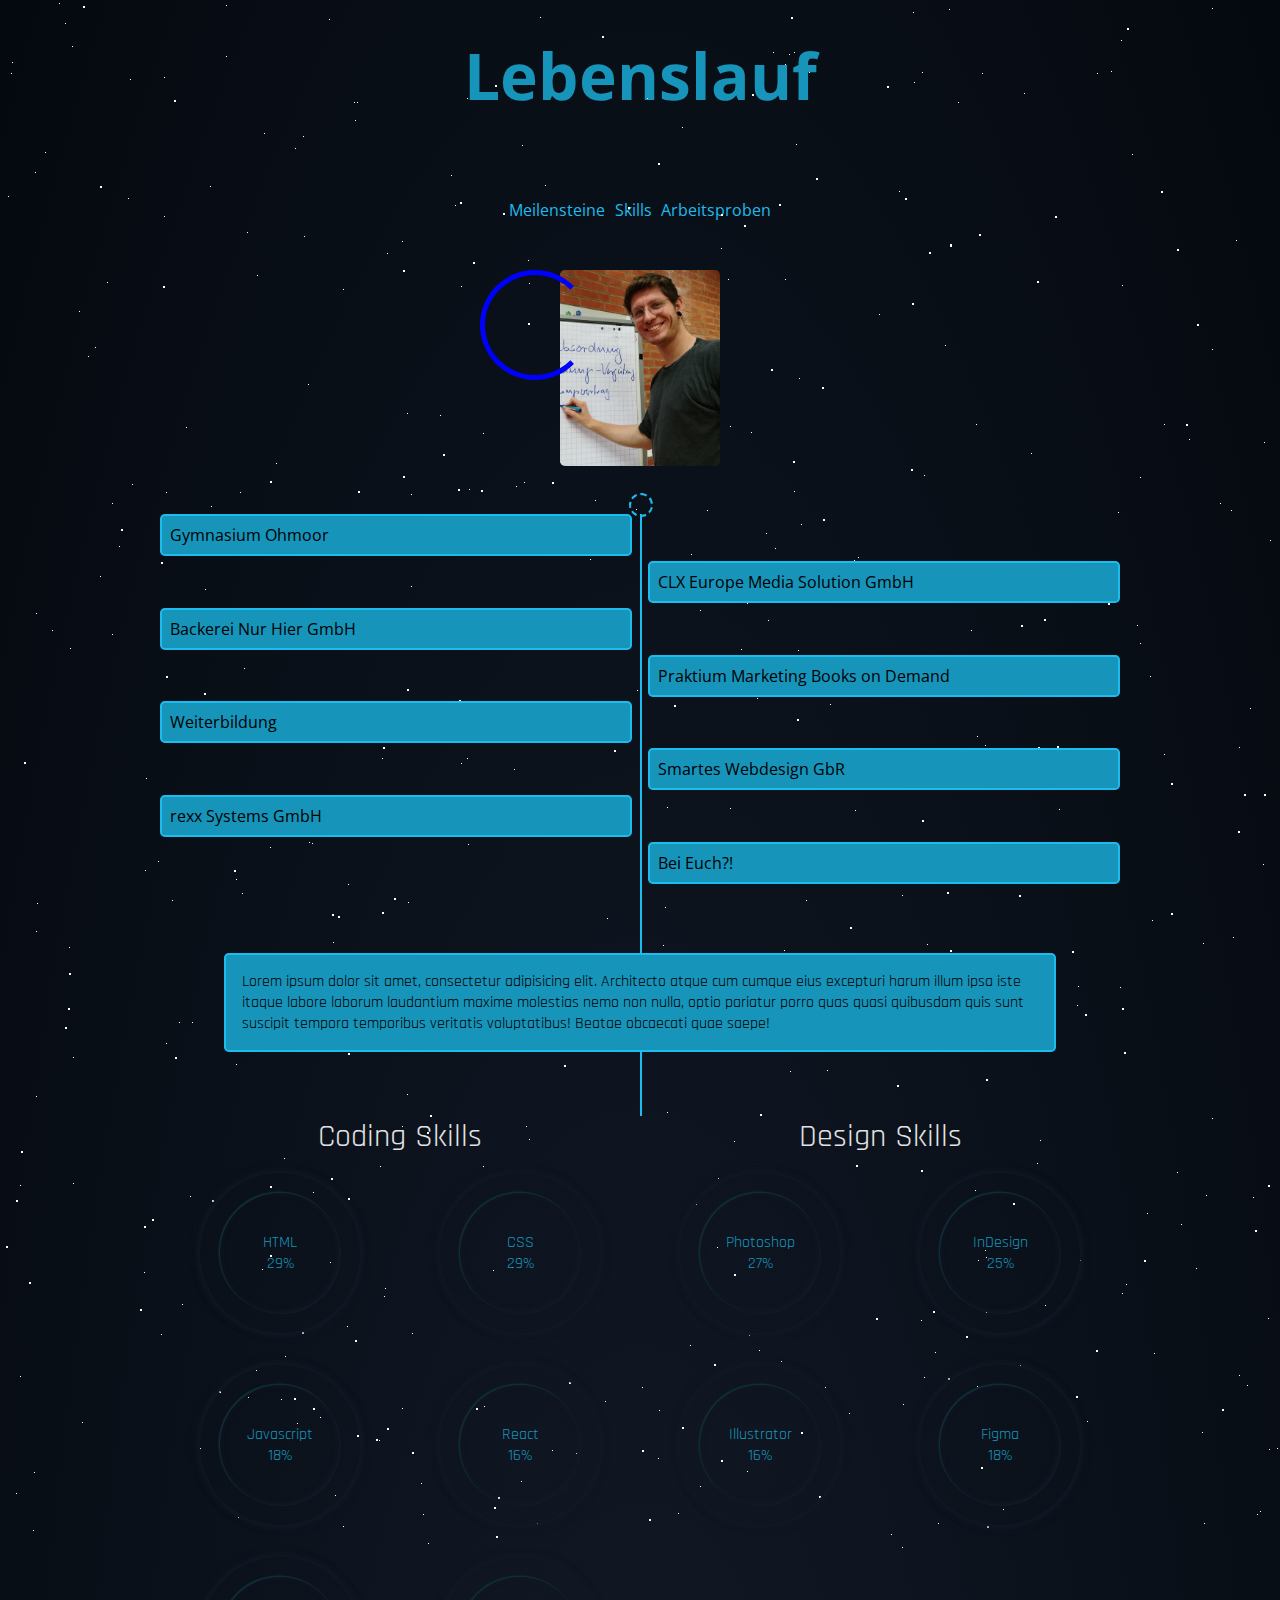
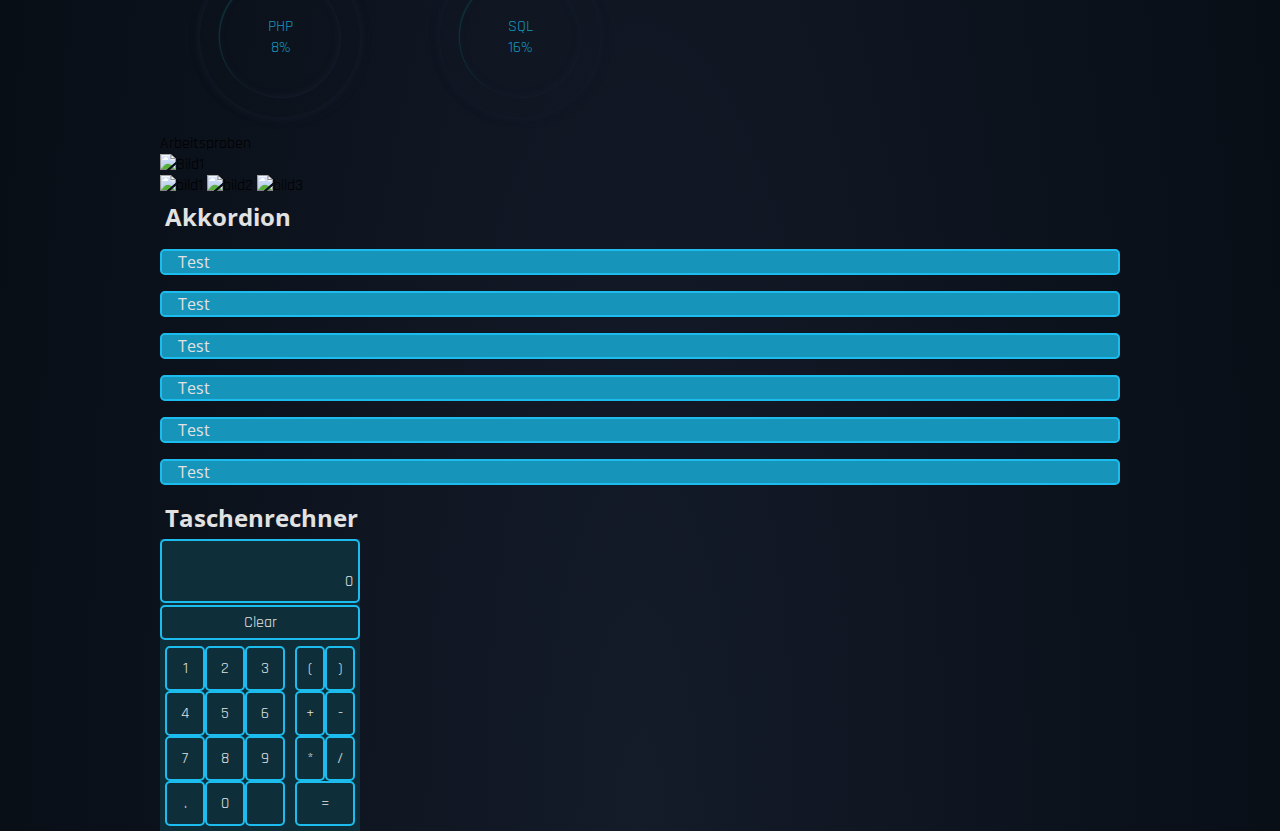
==== commit 07484aa9: "finished calculator and added imageSlider. not images added" ====
--- a/index.html
+++ b/index.html
@@ -381,10 +381,32 @@
                 </div>
             </div>
 
+            
+
             <div id="sample--container">
                 Arbeitsproben
 
+                <div >
+                    <div id="main_frame">
+                        <div>
+                            <i class="fa fa-arrow-circle-left" id="left" aria-hidden="true"></i>
+                            <i class="fa fa-arrow-circle-right" id="right" aria-hidden="true" ></i>
+                        </div>
+                        <div id="active">
+                            <img src="../images/greenSmoothie_1.jpg" alt="Bild1">
+                        </div>
+                        <div id="imgBlock">
+                            <img class="imageSmall" src="../images/greenSmoothie_1.jpg" alt="bild1" >
+                            <img class="imageSmall" src="../images/iceTea_2.jpg" alt="bild2" >
+                            <img class="imageSmall" src="../images/cocktail_3.jpg" alt="bild3" >
+                        </div>
+                    </div>
+                
+                </div>
+
                 <div class="work--sample">
+
+                    
                     <h2>Akkordion</h2>
                     <div class="accordion--frame">
                         <div class="accordion--body">
@@ -414,25 +436,16 @@
                     </div>
                 </div>
                 
-                <div style="height: 200px; width:200px;">
-                    ArbeitsProben #2
-                </div>
-                <div style="height: 200px; width:200px;">
-                    ArbeitsProben #3
-                </div>
-                <div style="height: 200px; width:200px;">
-                    ArbeitsProben #4
-                </div>
-                <div style="height: 200px;">
-                    ArbeitsProben #5
+                <div>
+                    <h2>Taschenrechner</h2>
 
                     <div id="calc--container">
                         <div id="calc--box">
                             <div id="result--box">
-                                <div id="preResult">Rechenweg</div>
-                                <div id="result">Ergebnis</div>
-                            </div>
-                            <div id="clearAll">Clear All</div>
+                                <div id="preResult"></div>
+                                <div id="result">0</div>
+                            </div>
+                            <div id="clearAll">Clear</div>
                             <div id="calc--num--field">
                                 <div class="calc--num data-num">1</div>
                                 <div class="calc--num data-num">2</div>
@@ -443,16 +456,18 @@
                                 <div class="calc--num data-num">7</div>
                                 <div class="calc--num data-num">8</div>
                                 <div class="calc--num data-num">9</div>
-                                <div class="calc--num data-num">,</div>
+                                <div class="calc--num data-num">.</div>
                                 <div class="calc--num data-num">0</div>
                                 <div id="data-clear" class="calc--num"><i class="fa-solid fa-arrow-left"></i></div>
                             </div>
                             <div id="calc--operator--field">
+                                <div class="calc--operator data-num">(</div>
+                                <div class="calc--operator data-num">)</div>
                                 <div class="calc--operator data-operator">+</div>
                                 <div class="calc--operator data-operator">-</div>
                                 <div class="calc--operator data-operator">*</div>
                                 <div class="calc--operator data-operator">/</div>
-                                <div class="calc--operator data-equal">=</div>
+                                <div id="data-equal" class="calc--operator">=</div>
                             </div>
                         </div>
                     </div>
@@ -462,6 +477,7 @@
     </div>
 
     <!-- start script area -->
+    <script src="./js/imageSlider.js"></script>
     <script src="./js/circle.js"></script>
     <script src="./js/rocket.js"></script>
     <script src="./js/calc.js"></script>
--- a/css/calc.css
+++ b/css/calc.css
@@ -4,53 +4,83 @@
 }
 
 #calc--box {
+  display: -webkit-box;
+  display: -ms-flexbox;
   display: flex;
-  flex-wrap: wrap;
+  -ms-flex-wrap: wrap;
+      flex-wrap: wrap;
 }
 
 #result--box, #clearAll {
   width: 100%;
+  display: -webkit-box;
+  display: -ms-flexbox;
   display: flex;
-  flex-direction: column;
-  justify-content: center;
+  -webkit-box-orient: vertical;
+  -webkit-box-direction: normal;
+      -ms-flex-direction: column;
+          flex-direction: column;
+  -webkit-box-pack: center;
+      -ms-flex-pack: center;
+          justify-content: center;
   padding: 5px;
   border: 2px solid #1CBCEE;
-  box-sizing: border-box;
+  -webkit-box-sizing: border-box;
+          box-sizing: border-box;
   color: #E2E2E2;
   border-radius: 5px;
 }
 
 #clearAll {
-  flex-direction: row;
+  -webkit-box-orient: horizontal;
+  -webkit-box-direction: normal;
+      -ms-flex-direction: row;
+          flex-direction: row;
+  margin: .1rem 0;
 }
 
 #preResult, #result {
+  display: -webkit-box;
+  display: -ms-flexbox;
   display: flex;
-  justify-content: flex-end;
+  -webkit-box-pack: end;
+      -ms-flex-pack: end;
+          justify-content: flex-end;
   min-height: 25px;
 }
 
 #calc--num--field {
+  display: -webkit-box;
+  display: -ms-flexbox;
   display: flex;
-  flex-wrap: wrap;
+  -ms-flex-wrap: wrap;
+      flex-wrap: wrap;
   padding: 5px;
   width: 60%;
 }
 
 #calc--num--field .calc--num {
+  display: -webkit-box;
+  display: -ms-flexbox;
   display: flex;
-  justify-content: center;
+  -webkit-box-pack: center;
+      -ms-flex-pack: center;
+          justify-content: center;
   width: 40px;
   padding: 10px;
-  box-sizing: border-box;
+  -webkit-box-sizing: border-box;
+          box-sizing: border-box;
   border: 2px solid #1CBCEE;
   border-radius: 5px;
   color: #E2E2E2;
 }
 
 #calc--operator--field {
+  display: -webkit-box;
+  display: -ms-flexbox;
   display: flex;
-  flex-wrap: wrap;
+  -ms-flex-wrap: wrap;
+      flex-wrap: wrap;
   padding: 5px;
   width: 30%;
 }
@@ -58,15 +88,23 @@
 #calc--operator--field .calc--operator {
   width: 30px;
   padding: 10px;
-  box-sizing: border-box;
+  -webkit-box-sizing: border-box;
+          box-sizing: border-box;
   border: 2px solid #1CBCEE;
   color: #E2E2E2;
   border-radius: 5px;
+  display: -webkit-box;
+  display: -ms-flexbox;
   display: flex;
-  justify-content: center;
-  align-items: center;
+  -webkit-box-pack: center;
+      -ms-flex-pack: center;
+          justify-content: center;
+  -webkit-box-align: center;
+      -ms-flex-align: center;
+          align-items: center;
 }
 
 #calc--operator--field .calc--operator:last-child {
   width: 100%;
 }
+/*# sourceMappingURL=calc.css.map */--- a/css/work.css
+++ b/css/work.css
@@ -1,7 +1,9 @@
 /**********/
 /* colors */
 /**********/
-.work--sample h2 {
+#sample--container h2 {
+  margin: .3rem;
   font-family: "Open Sans Condensed", sans-serif;
   color: #E2E2E2;
 }
+/*# sourceMappingURL=work.css.map */--- a/css/accordion.css
+++ b/css/accordion.css
@@ -31,5 +31,7 @@
   padding: .5rem;
   font-family: "Rajdhani", sans-serif;
   color: #E2E2E2;
+  -webkit-transition: max-height 2s;
   transition: max-height 2s;
 }
+/*# sourceMappingURL=accordion.css.map */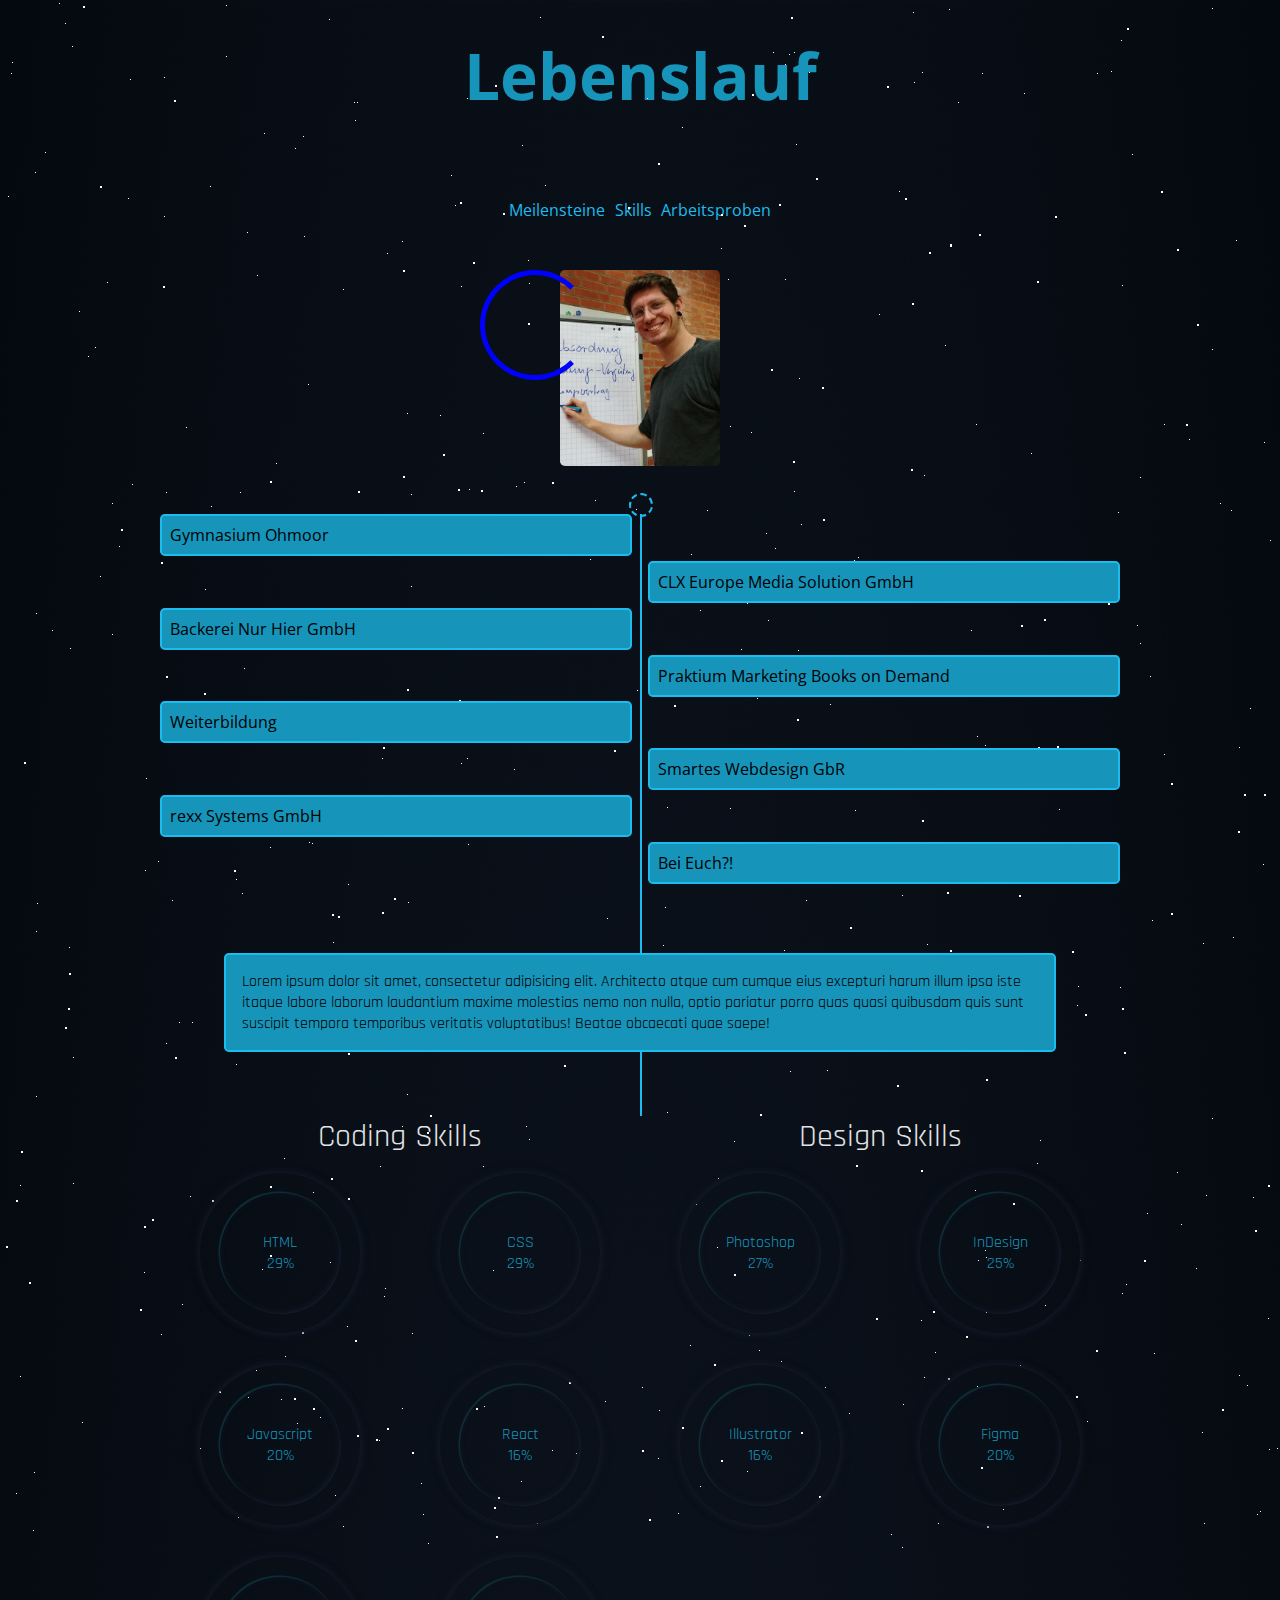
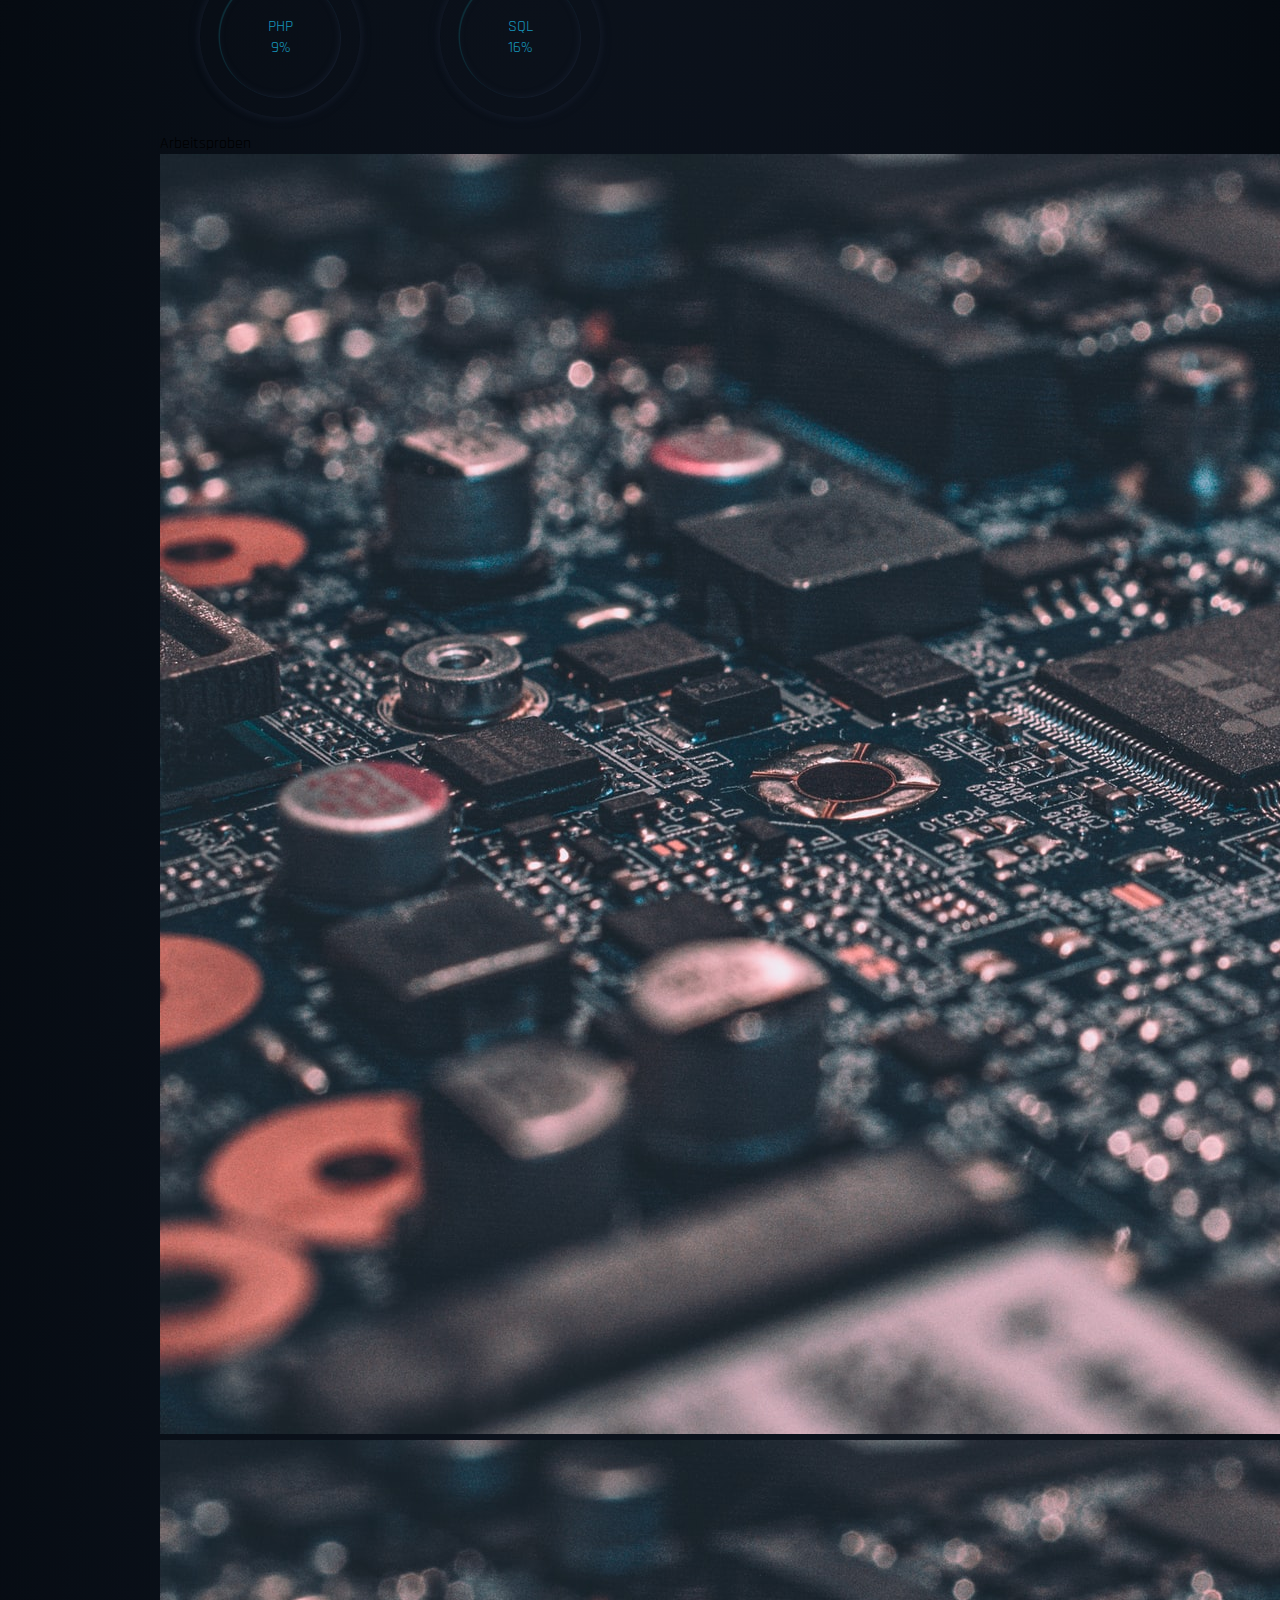
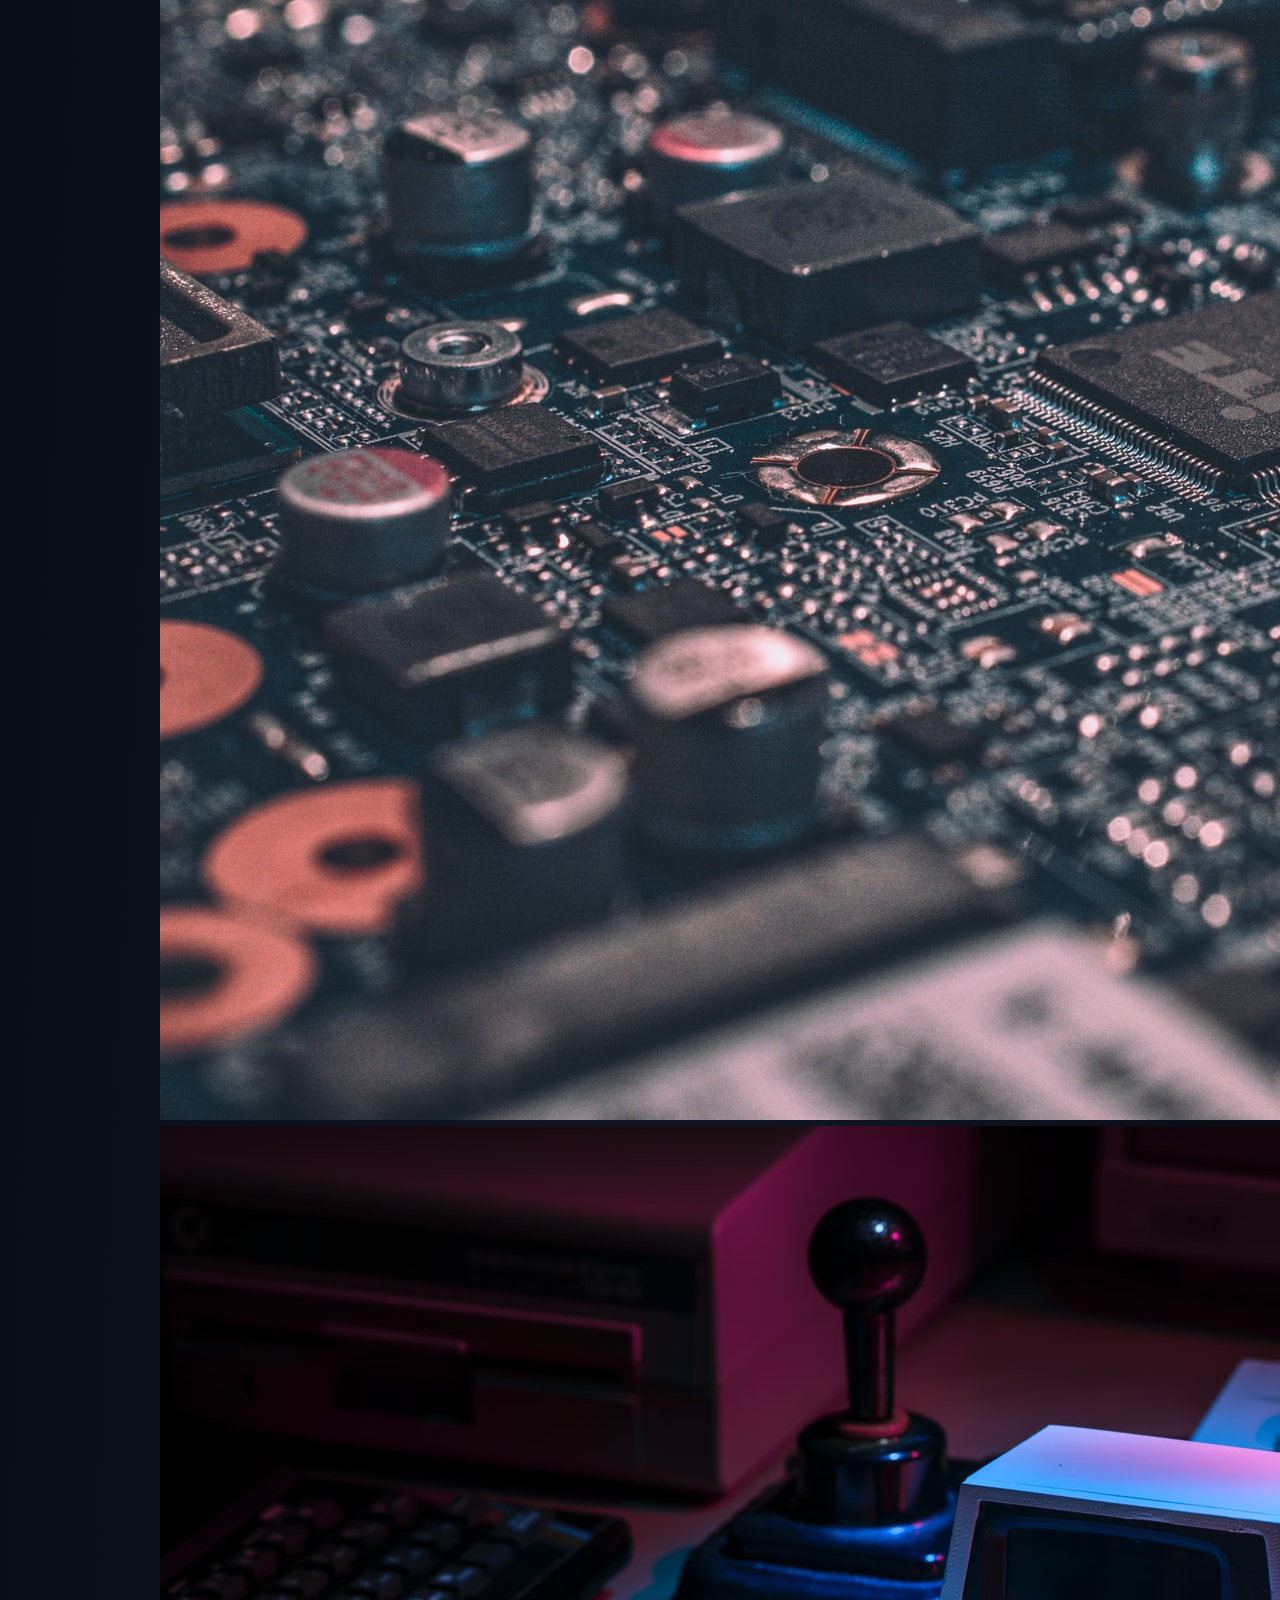
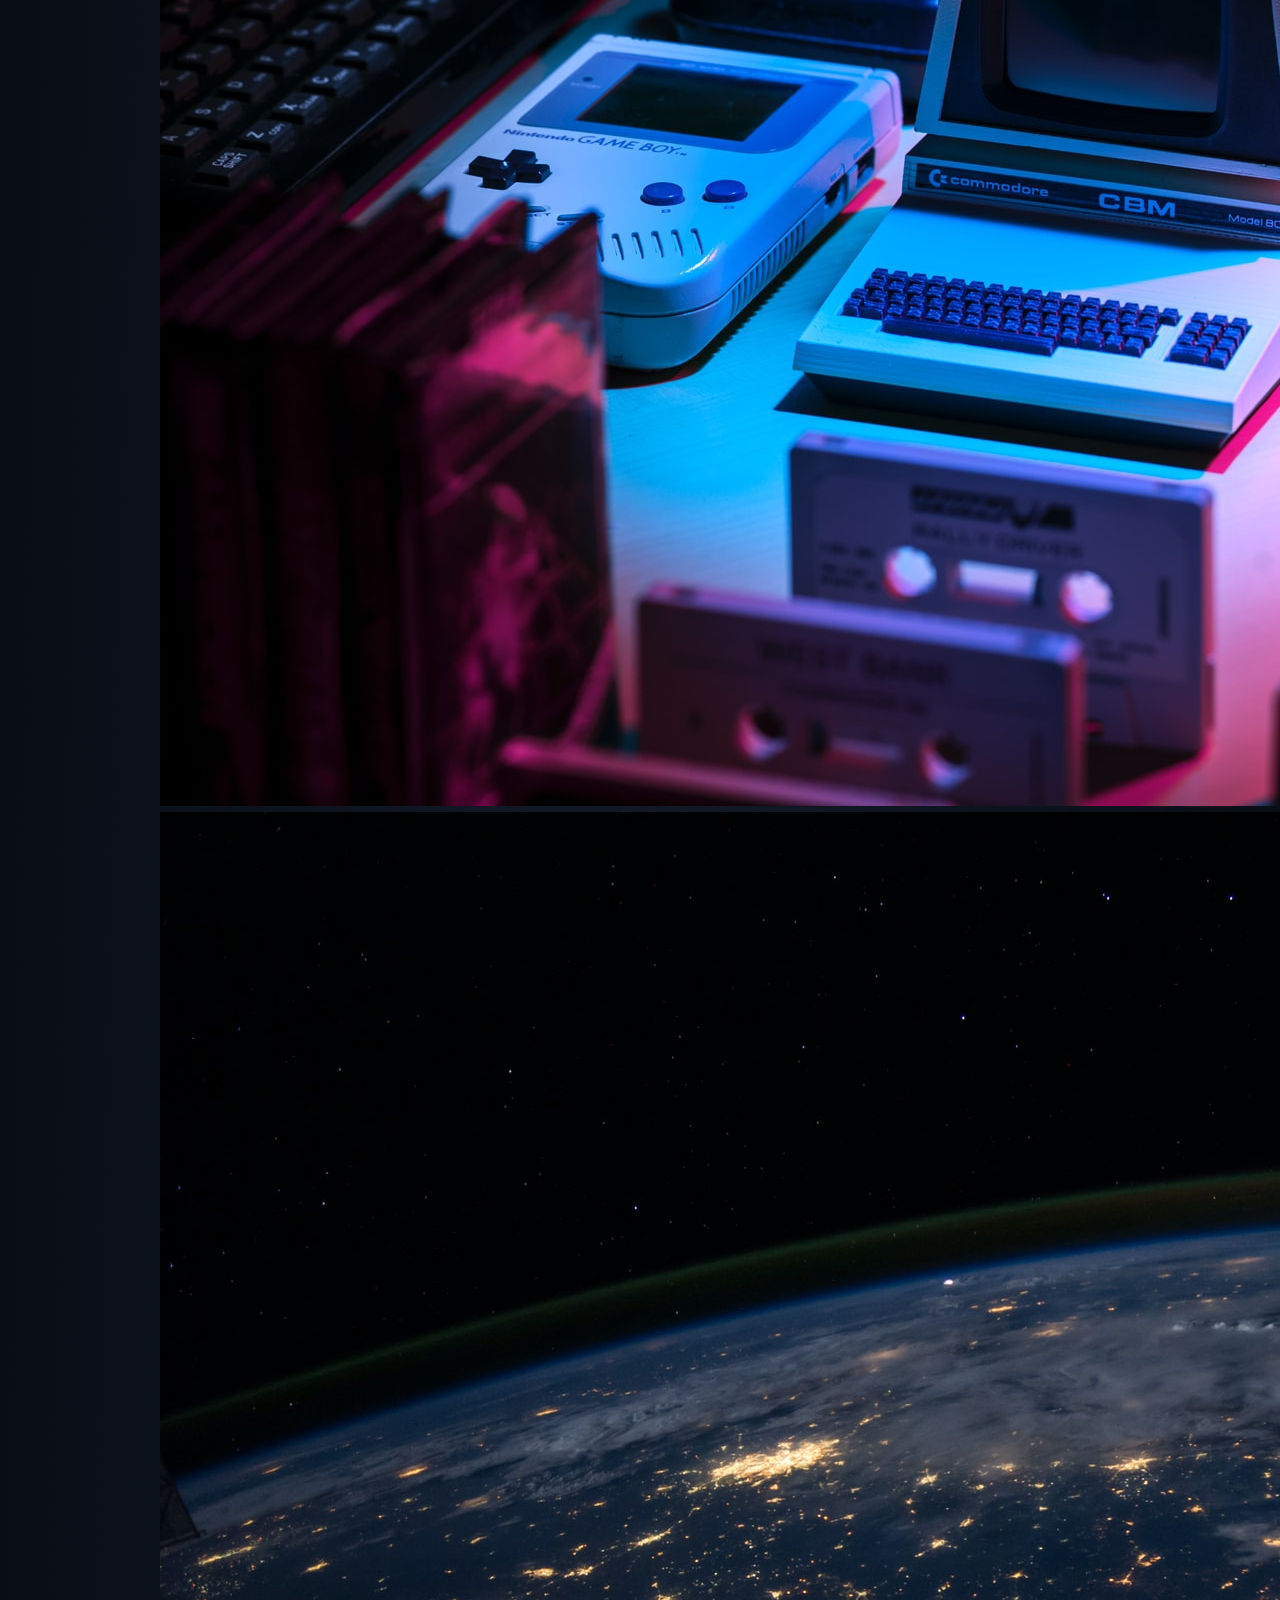
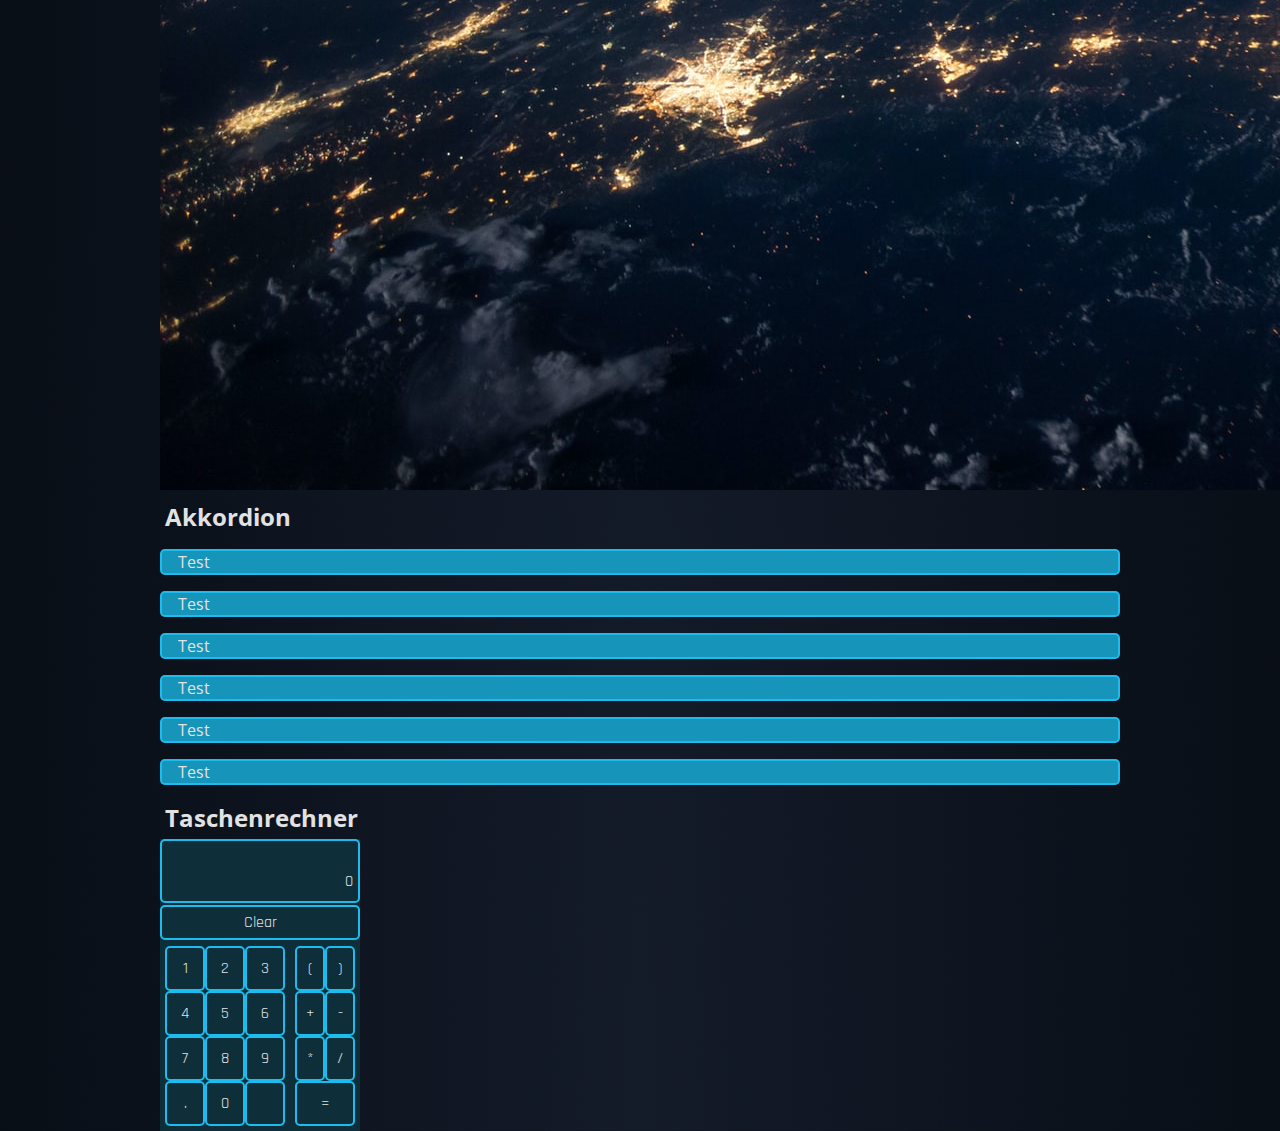
==== commit 3adf5c2c: "add images forslider" ====
--- a/index.html
+++ b/index.html
@@ -393,12 +393,12 @@
                             <i class="fa fa-arrow-circle-right" id="right" aria-hidden="true" ></i>
                         </div>
                         <div id="active">
-                            <img src="../images/greenSmoothie_1.jpg" alt="Bild1">
+                            <img src="../images/motherboard_1.jpg" alt="Bild1">
                         </div>
                         <div id="imgBlock">
-                            <img class="imageSmall" src="../images/greenSmoothie_1.jpg" alt="bild1" >
-                            <img class="imageSmall" src="../images/iceTea_2.jpg" alt="bild2" >
-                            <img class="imageSmall" src="../images/cocktail_3.jpg" alt="bild3" >
+                            <img class="imageSmall" src="../images/motherboard_1.jpg" alt="bild1" >
+                            <img class="imageSmall" src="../images/oldtechnologie_2.jpg" alt="bild2" >
+                            <img class="imageSmall" src="../images/planet_3.jpg" alt="bild3" >
                         </div>
                     </div>
                 
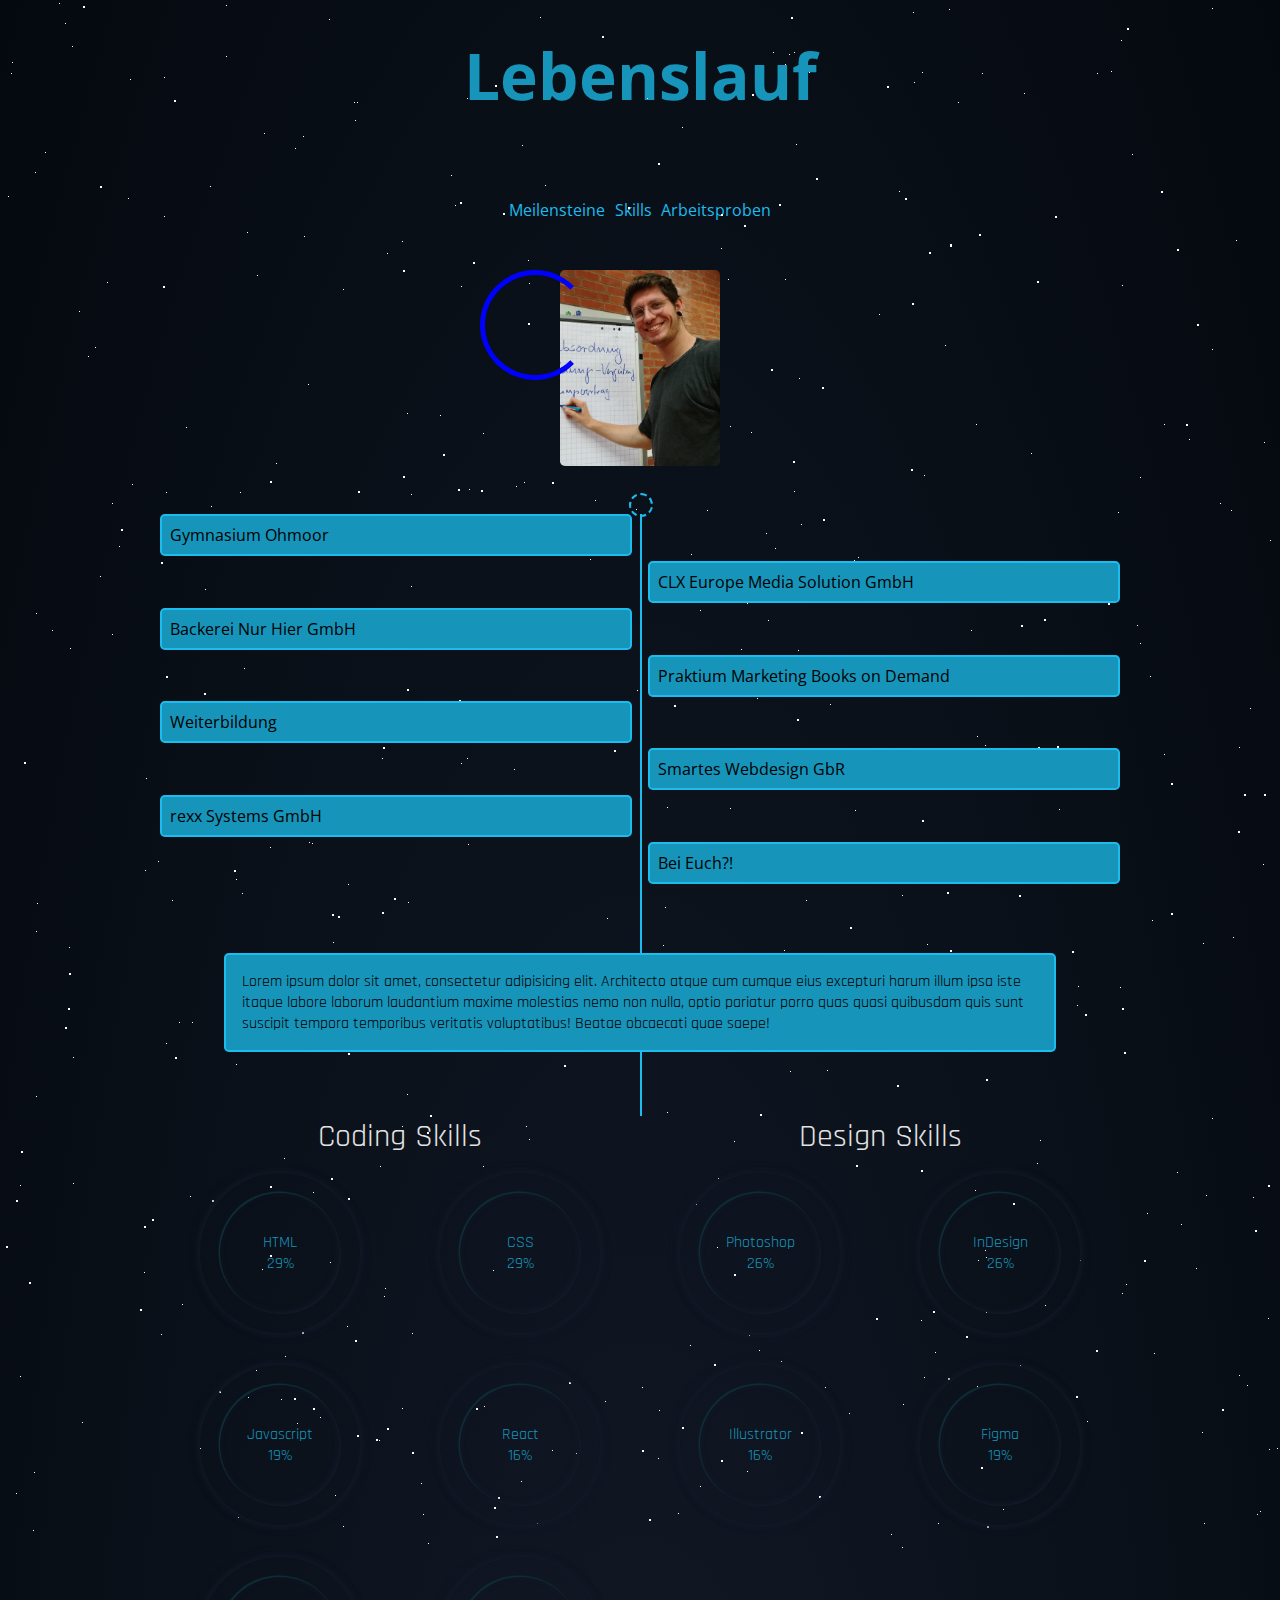
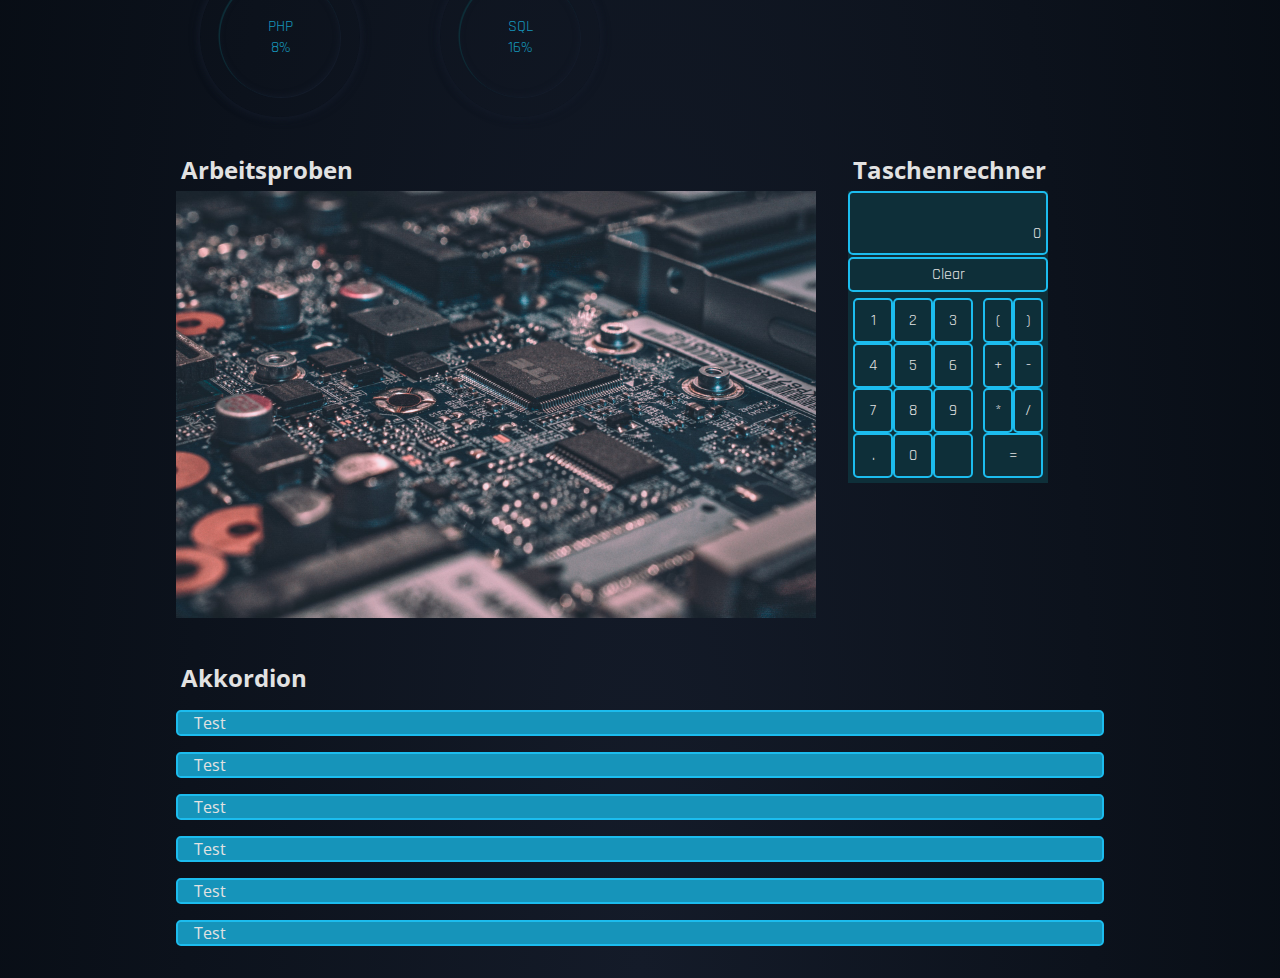
==== commit 59a30dd3: "styled imageslider and finished functionality also arrange work space" ====
--- a/index.html
+++ b/index.html
@@ -381,18 +381,16 @@
                 </div>
             </div>
 
-            
-
             <div id="sample--container">
-                Arbeitsproben
-
-                <div >
-                    <div id="main_frame">
-                        <div>
+                
+                <div class="work--sample">
+                    <h2>Arbeitsproben</h2>
+                    <div id="image--frame">
+                        <div id="image--btn">
                             <i class="fa fa-arrow-circle-left" id="left" aria-hidden="true"></i>
                             <i class="fa fa-arrow-circle-right" id="right" aria-hidden="true" ></i>
                         </div>
-                        <div id="active">
+                        <div id="image--active">
                             <img src="../images/motherboard_1.jpg" alt="Bild1">
                         </div>
                         <div id="imgBlock">
@@ -405,38 +403,6 @@
                 </div>
 
                 <div class="work--sample">
-
-                    
-                    <h2>Akkordion</h2>
-                    <div class="accordion--frame">
-                        <div class="accordion--body">
-                            <div class="accordion--header">Test</div>
-                            <div class="accordion--text">Lorem ipsum dolor sit amet, consectetur adipisicing elit. Ad enim hic minima natus quaquasi, quo. Lorem ipsum dolor sit amet, consectetur adipisicing elit. Ad enim hic minima natus quasi, quo. Lorem ipsum dolor sit amet, consectetur adipisicing elit. Ad enim hic minima natus quasi, quo. Lorem ipsum dolor sit amet, consectetur adipisicing elit. Ad enim hic minima natus quasi, quo. Lorem ipsum dolor sit amet, consectetur adipisicing elit. Ad enim hic minima natus quasi, quo. </div>
-                        </div>
-                        <div class="accordion--body">
-                            <div class="accordion--header">Test</div>
-                            <div class="accordion--text">Lorem ipsum dolor sit amet, consectetur adipisicing elit. Ad enim hic minima natus quasi, quo. Lorem ipo. Lorem ipsum dolor sit amet, consectetur adipisicing elit. Ad enim hic minima natus quasi, quo. Lorem ipsum dolor sit amet, consectetur adipisicing elit. Ad enim hic minima natus quasi, quo. Lorem ipsum dolor sit amet, consectetur adipisicing elit. Ad enim hic minima natus quasi, quo. </div>
-                        </div>
-                        <div class="accordion--body">
-                            <div class="accordion--header">Test</div>
-                            <div class="accordion--text">Lorem ipsum dolor sit amet, consectetur adipisicing elit. Ad enim hic minima natus quaquasi, quo. Lorem ipsum dolor sit amet, consectetur adipisicing elit. Ad enim hic minima natus quasi, quo. Lorem ipsum dolor sit amet, consectetur adipisicing elit. Ad enim hic minima natus quasi, quo. Lorem ipsum dolor sit amet, consectetur adipisicing elit. Ad enim hic minima natus quasi, quo. Lorem ipsum dolor sit amet, consectetur adipisicing elit. Ad enim hic minima natus quasi, quo. </div>
-                        </div>
-                        <div class="accordion--body">
-                            <div class="accordion--header">Test</div>
-                            <div class="accordion--text">Lorem ipsum dolor sit amet, consectetur adipisicing elit. Ad enim hic minima natus quasi, quo. Lorem ipo. Lorem ipsum dolor sit amet, consectetur adipisicing elit. Ad enim hic minima natus quasi, quo. Lorem ipsum dolor sit amet, consectetur adipisicing elit. Ad enim hic minima natus quasi, quo. Lorem ipsum dolor sit amet, consectetur adipisicing elit. Ad enim hic minima natus quasi, quo. </div>
-                        </div>
-                        <div class="accordion--body">
-                            <div class="accordion--header">Test</div>
-                            <div class="accordion--text">Lorem ipsum dolor sit amet, consectetur adipisicing elit. Ad enim hic minima natus quaquasi, quo. Lorem ipsum dolor sit amet, consectetur adipisicing elit. Ad enim hic minima natus quasi, quo. Lorem ipsum dolor sit amet, consectetur adipisicing elit. Ad enim hic minima natus quasi, quo. Lorem ipsum dolor sit amet, consectetur adipisicing elit. Ad enim hic minima natus quasi, quo. Lorem ipsum dolor sit amet, consectetur adipisicing elit. Ad enim hic minima natus quasi, quo. </div>
-                        </div>
-                        <div class="accordion--body">
-                            <div class="accordion--header">Test</div>
-                            <div class="accordion--text">Lorem ipsum dolor sit amet, consectetur adipisicing elit. Ad enim hic minima natus quasi, quo. Lorem ipo. Lorem ipsum dolor sit amet, consectetur adipisicing elit. Ad enim hic minima natus quasi, quo. Lorem ipsum dolor sit amet, consectetur adipisicing elit. Ad enim hic minima natus quasi, quo. Lorem ipsum dolor sit amet, consectetur adipisicing elit. Ad enim hic minima natus quasi, quo. </div>
-                        </div>
-                    </div>
-                </div>
-                
-                <div>
                     <h2>Taschenrechner</h2>
 
                     <div id="calc--container">
@@ -472,6 +438,37 @@
                         </div>
                     </div>
                 </div>
+
+                <div class="work--sample">
+
+                    <h2>Akkordion</h2>
+                    <div class="accordion--frame">
+                        <div class="accordion--body">
+                            <div class="accordion--header">Test</div>
+                            <div class="accordion--text">Lorem ipsum dolor sit amet, consectetur adipisicing elit. Ad enim hic minima natus quaquasi, quo. Lorem ipsum dolor sit amet, consectetur adipisicing elit. Ad enim hic minima natus quasi, quo. Lorem ipsum dolor sit amet, consectetur adipisicing elit. Ad enim hic minima natus quasi, quo. Lorem ipsum dolor sit amet, consectetur adipisicing elit. Ad enim hic minima natus quasi, quo. Lorem ipsum dolor sit amet, consectetur adipisicing elit. Ad enim hic minima natus quasi, quo. </div>
+                        </div>
+                        <div class="accordion--body">
+                            <div class="accordion--header">Test</div>
+                            <div class="accordion--text">Lorem ipsum dolor sit amet, consectetur adipisicing elit. Ad enim hic minima natus quasi, quo. Lorem ipo. Lorem ipsum dolor sit amet, consectetur adipisicing elit. Ad enim hic minima natus quasi, quo. Lorem ipsum dolor sit amet, consectetur adipisicing elit. Ad enim hic minima natus quasi, quo. Lorem ipsum dolor sit amet, consectetur adipisicing elit. Ad enim hic minima natus quasi, quo. </div>
+                        </div>
+                        <div class="accordion--body">
+                            <div class="accordion--header">Test</div>
+                            <div class="accordion--text">Lorem ipsum dolor sit amet, consectetur adipisicing elit. Ad enim hic minima natus quaquasi, quo. Lorem ipsum dolor sit amet, consectetur adipisicing elit. Ad enim hic minima natus quasi, quo. Lorem ipsum dolor sit amet, consectetur adipisicing elit. Ad enim hic minima natus quasi, quo. Lorem ipsum dolor sit amet, consectetur adipisicing elit. Ad enim hic minima natus quasi, quo. Lorem ipsum dolor sit amet, consectetur adipisicing elit. Ad enim hic minima natus quasi, quo. </div>
+                        </div>
+                        <div class="accordion--body">
+                            <div class="accordion--header">Test</div>
+                            <div class="accordion--text">Lorem ipsum dolor sit amet, consectetur adipisicing elit. Ad enim hic minima natus quasi, quo. Lorem ipo. Lorem ipsum dolor sit amet, consectetur adipisicing elit. Ad enim hic minima natus quasi, quo. Lorem ipsum dolor sit amet, consectetur adipisicing elit. Ad enim hic minima natus quasi, quo. Lorem ipsum dolor sit amet, consectetur adipisicing elit. Ad enim hic minima natus quasi, quo. </div>
+                        </div>
+                        <div class="accordion--body">
+                            <div class="accordion--header">Test</div>
+                            <div class="accordion--text">Lorem ipsum dolor sit amet, consectetur adipisicing elit. Ad enim hic minima natus quaquasi, quo. Lorem ipsum dolor sit amet, consectetur adipisicing elit. Ad enim hic minima natus quasi, quo. Lorem ipsum dolor sit amet, consectetur adipisicing elit. Ad enim hic minima natus quasi, quo. Lorem ipsum dolor sit amet, consectetur adipisicing elit. Ad enim hic minima natus quasi, quo. Lorem ipsum dolor sit amet, consectetur adipisicing elit. Ad enim hic minima natus quasi, quo. </div>
+                        </div>
+                        <div class="accordion--body">
+                            <div class="accordion--header">Test</div>
+                            <div class="accordion--text">Lorem ipsum dolor sit amet, consectetur adipisicing elit. Ad enim hic minima natus quasi, quo. Lorem ipo. Lorem ipsum dolor sit amet, consectetur adipisicing elit. Ad enim hic minima natus quasi, quo. Lorem ipsum dolor sit amet, consectetur adipisicing elit. Ad enim hic minima natus quasi, quo. Lorem ipsum dolor sit amet, consectetur adipisicing elit. Ad enim hic minima natus quasi, quo. </div>
+                        </div>
+                    </div>
+                </div>
             </div>
         </div>
     </div>
--- a/css/work.css
+++ b/css/work.css
@@ -1,9 +1,51 @@
 /**********/
 /* colors */
 /**********/
+#sample--container {
+  display: flex;
+  flex-wrap: wrap;
+}
+
 #sample--container h2 {
   margin: .3rem;
   font-family: "Open Sans Condensed", sans-serif;
   color: #E2E2E2;
 }
-/*# sourceMappingURL=work.css.map */+
+.work--sample {
+  margin: 1rem;
+}
+
+/****************/
+/* Image Slider */
+/****************/
+#image--active img {
+  width: 50vw;
+}
+
+#imgBlock {
+  display: none;
+}
+
+#image--frame {
+  display: flex;
+  position: relative;
+}
+
+#image--btn {
+  display: flex;
+  align-items: center;
+  justify-content: space-between;
+}
+
+#image--btn #left {
+  color: #fff;
+  position: absolute;
+  left: 0;
+}
+
+#image--btn #right {
+  color: #fff;
+  position: absolute;
+  right: 0;
+}
